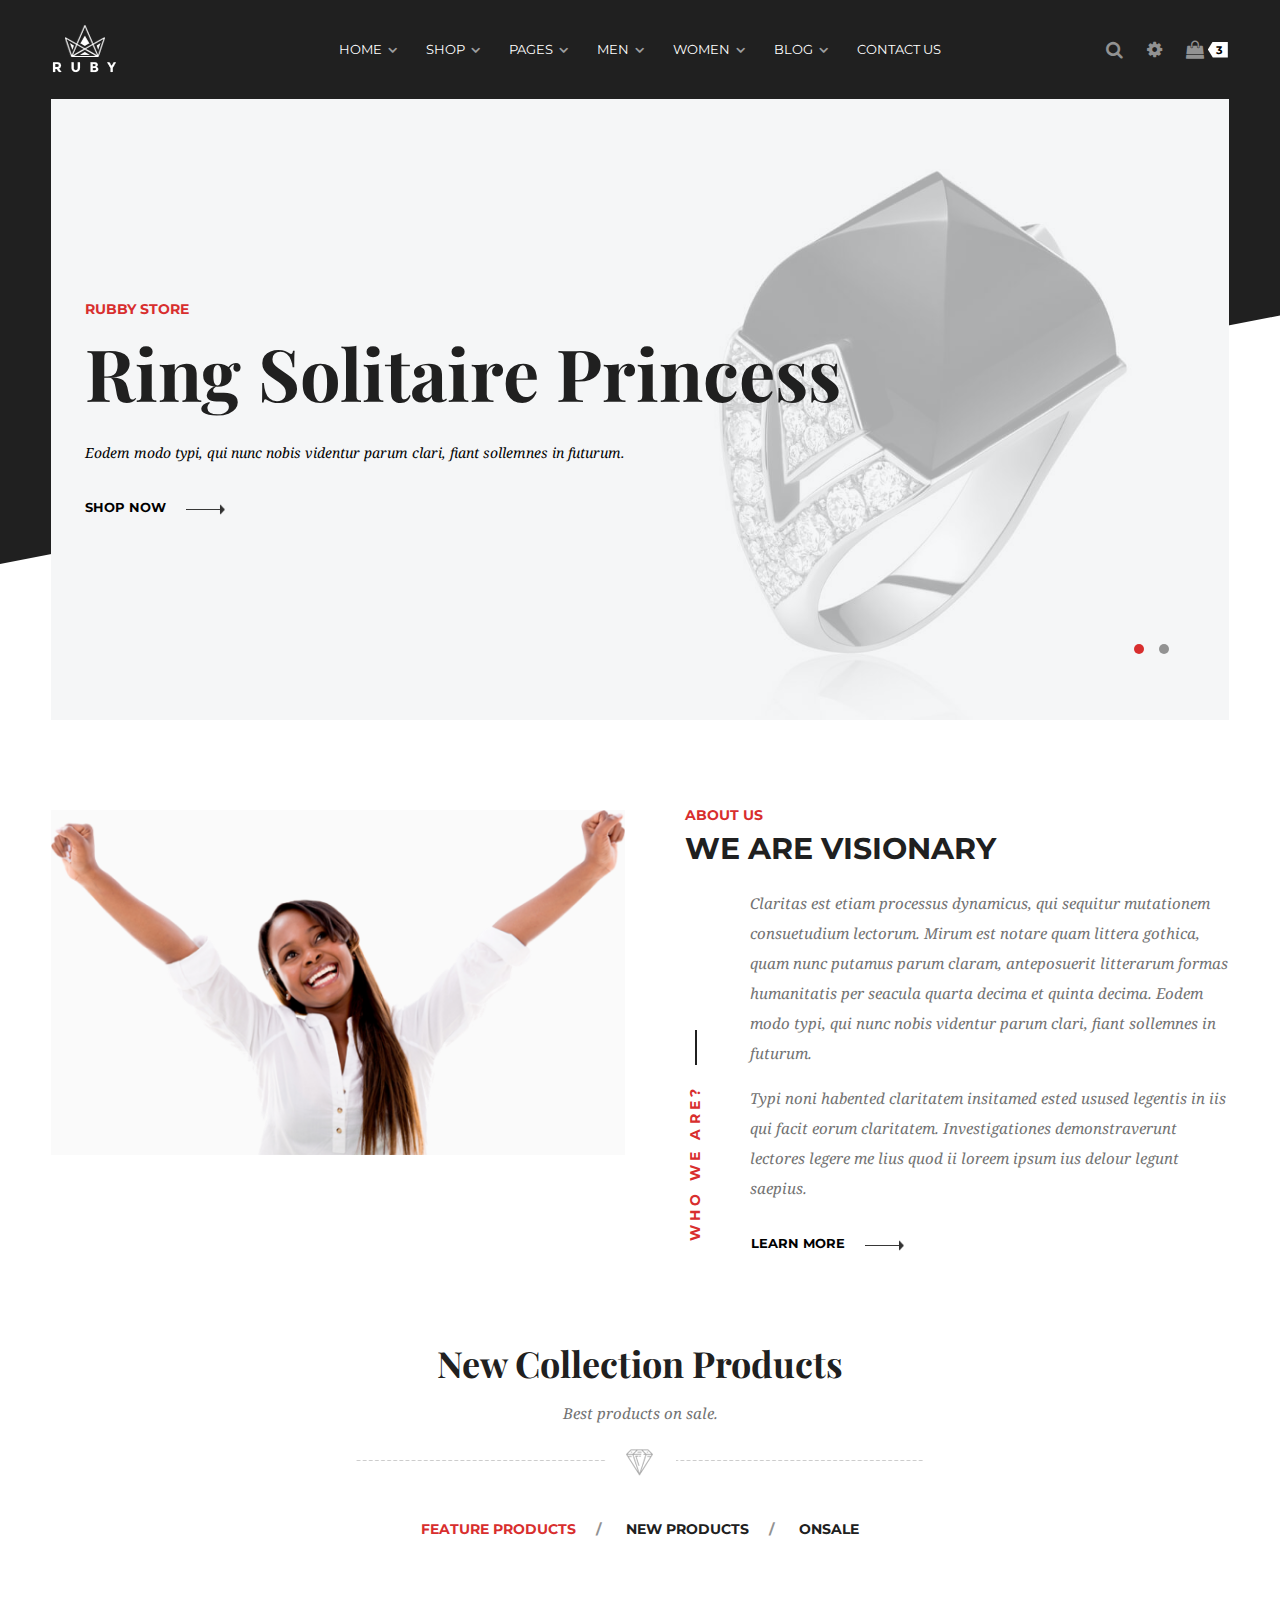
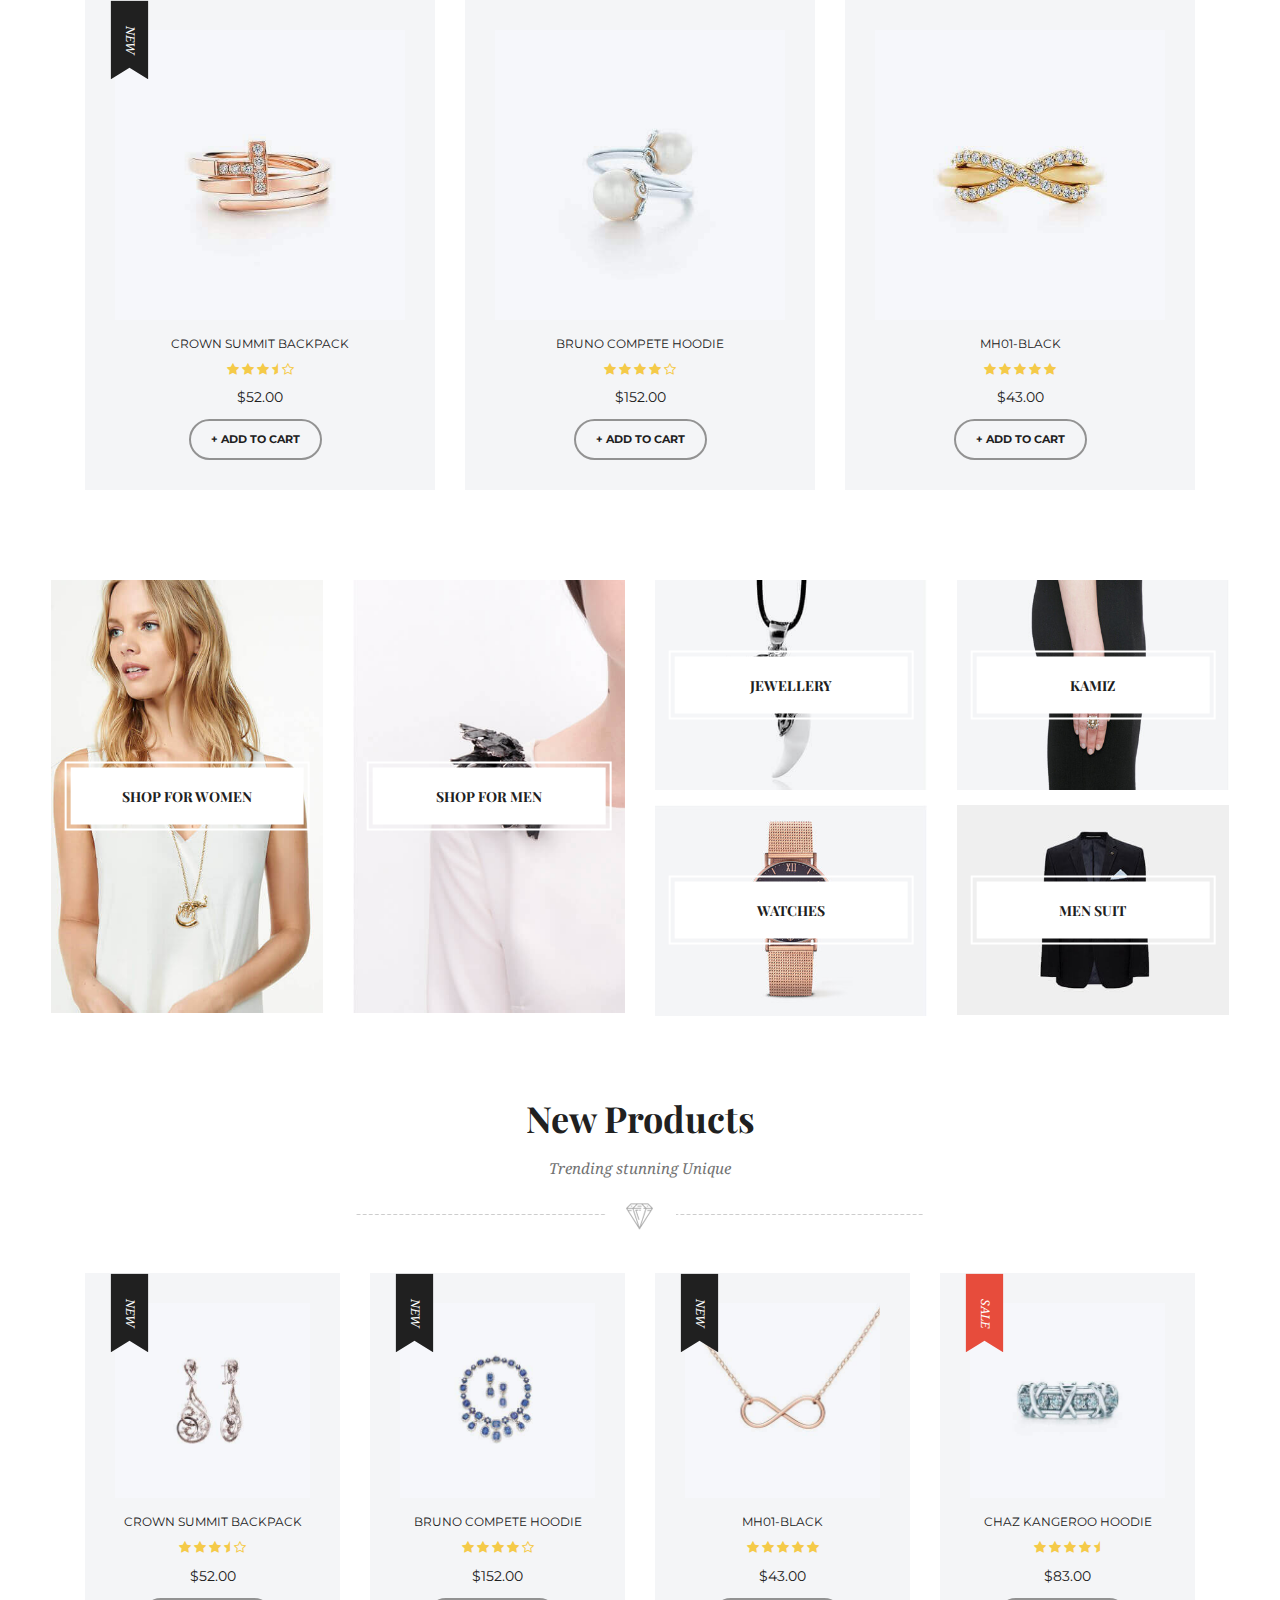
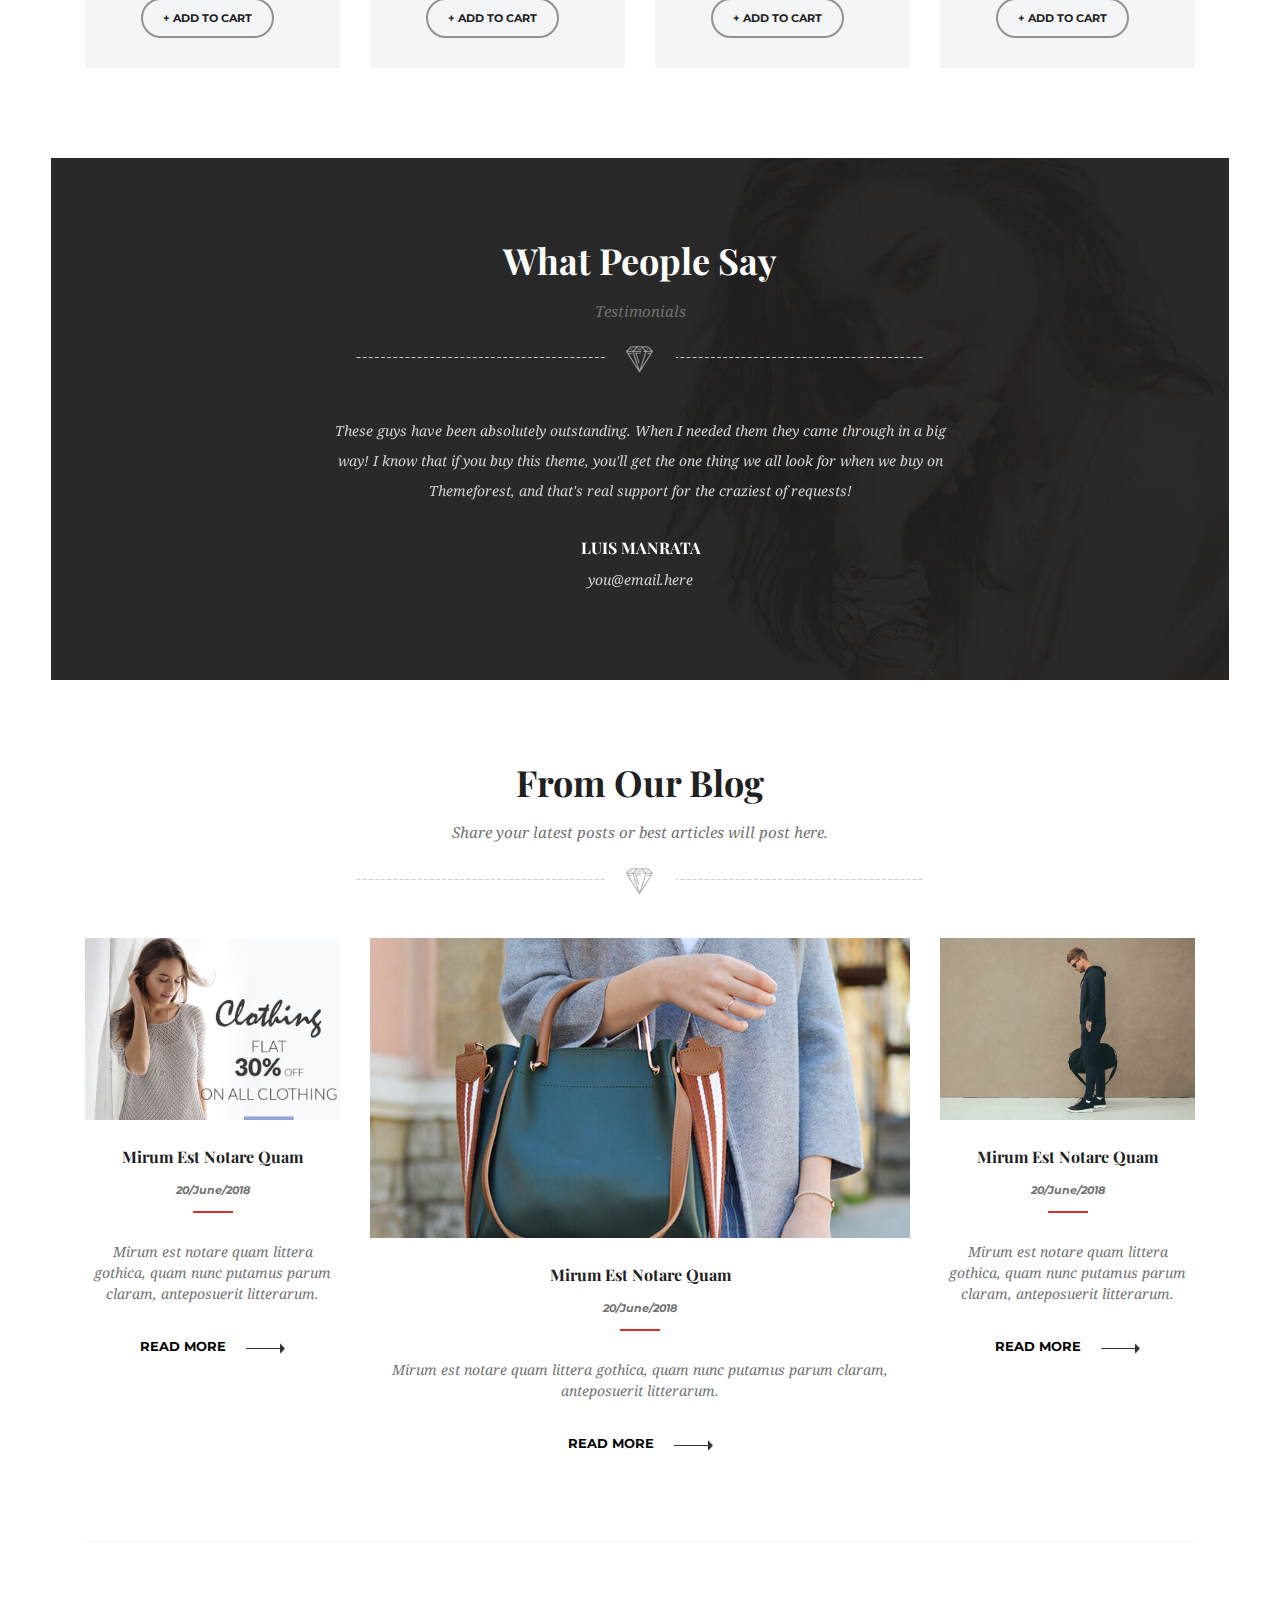
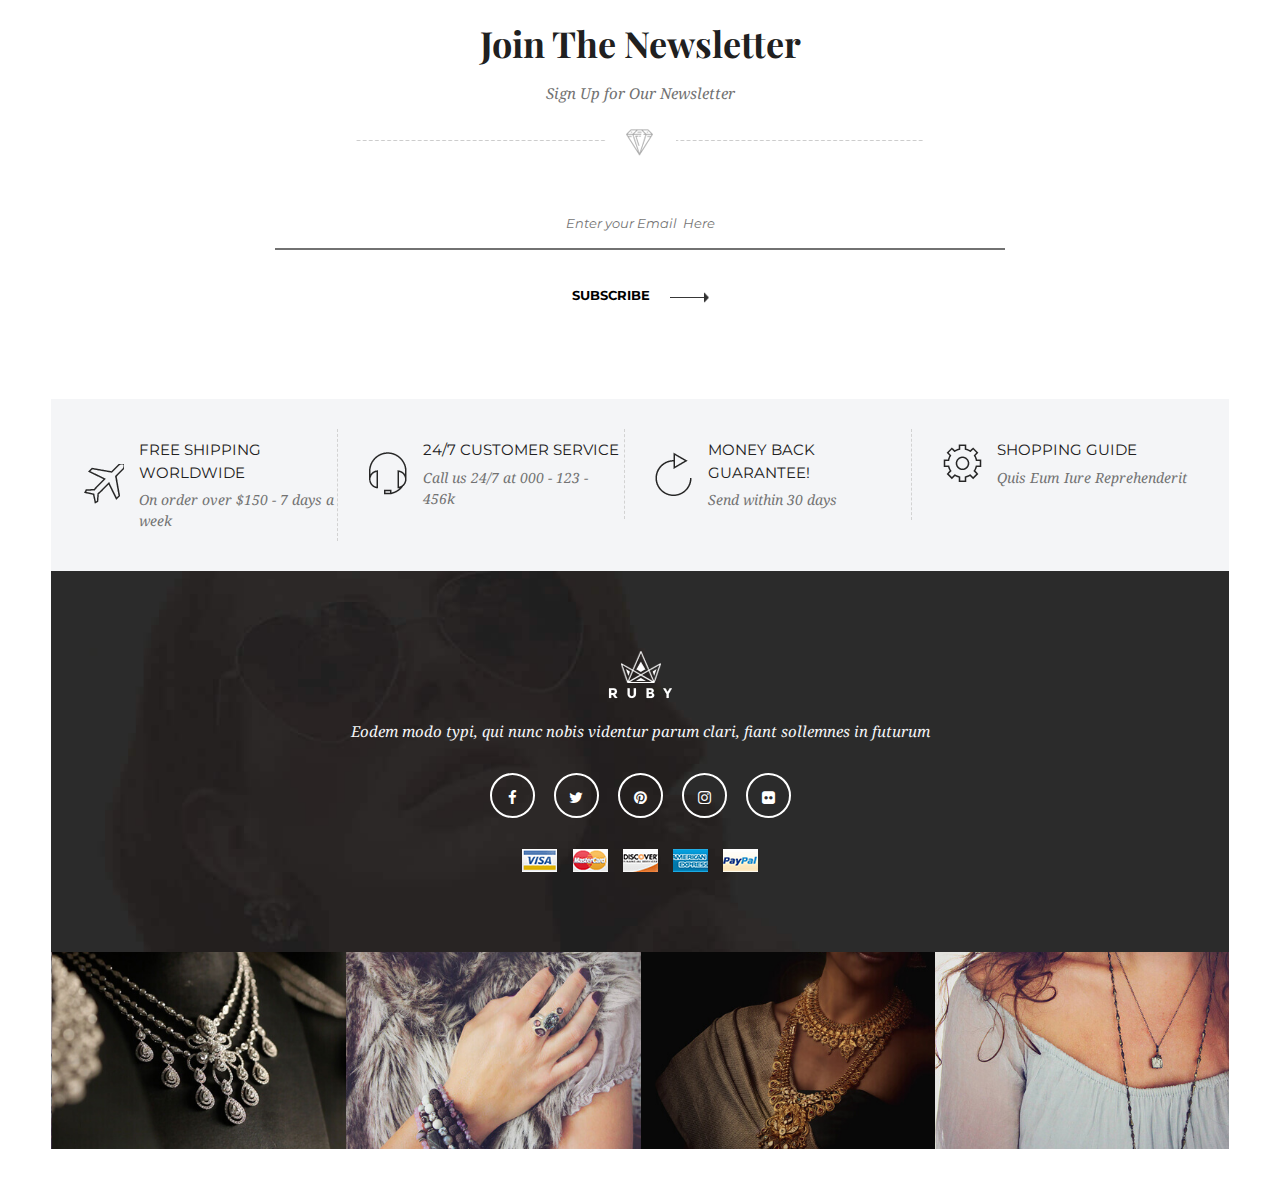
==== index.html @ 0595de68 "Fifth Commit" ====
<!DOCTYPE html>
<html class="no-js" lang="zxx">

<head>
    <meta charset="utf-8">
    <meta http-equiv="X-UA-Compatible" content="IE=edge">
    <meta name="viewport" content="width=device-width, initial-scale=1">
    <meta name="description" content="meta description">

    <title>DNX - Jewelry Store eCommerce</title>

    <!--=== Favicon ===-->
    <link rel="shortcut icon" href="assets/img/favicon.ico" type="image/x-icon"/>

    <!--== Google Fonts ==-->
    <link rel="stylesheet" type="text/css"
          href="https://fonts.googleapis.com/css?family=Droid+Serif:400,400i,700,700i"/>
    <link rel="stylesheet" type="text/css" href="https://fonts.googleapis.com/css?family=Montserrat:400,700"/>
    <link rel="stylesheet" type="text/css"
          href="https://fonts.googleapis.com/css?family=Playfair+Display:400,400i,700,700i"/>

    <!--=== Bootstrap CSS ===-->
    <link href="assets/css/vendor/bootstrap.min.css" rel="stylesheet">
    <!--=== Font-Awesome CSS ===-->
    <link href="assets/css/vendor/font-awesome.css" rel="stylesheet">
    <!--=== Plugins CSS ===-->
    <link href="assets/css/plugins.css" rel="stylesheet">
    <!--=== Main Style CSS ===-->
    <link href="assets/css/style.css" rel="stylesheet">

    <!-- Modernizer JS -->
    <script src="assets/js/vendor/modernizr-2.8.3.min.js"></script>


    <!--[if lt IE 9]>
    <script src="//oss.maxcdn.com/html5shiv/3.7.2/html5shiv.min.js"></script>
    <script src="//oss.maxcdn.com/respond/1.4.2/respond.min.js"></script>
    <![endif]-->
</head>
<body>

<!--== Header Area Start ==-->
<header id="header-area">
    <div class="ruby-container">
        <div class="row">
            <!-- Logo Area Start -->
            <div class="col-3 col-lg-1 col-xl-2 m-auto">
                <a href="index.html" class="logo-area">
                    <img src="assets/img/logo.png" alt="Logo" class="img-fluid"/>
                </a>
            </div>
            <!-- Logo Area End -->

            <!-- Navigation Area Start -->
            <div class="col-3 col-lg-9 col-xl-8 m-auto">
                <div class="main-menu-wrap">
                    <nav id="mainmenu">
                        <ul>
                            <li class="dropdown-show"><a href="index.html">Home</a>
                                <!-- <ul class="dropdown-nav sub-dropdown">
                                    <li><a href="index.html">Home Layout 1</a></li>
                                    <li><a href="index2.html">Home Layout 2</a></li>
                                    <li><a href="index3.html">Home Layout 3</a></li>
                                    <li><a href="index4.html">Home Layout 4</a></li>
                                    <li><a href="index5.html">Home Layout 5</a></li>
                                    <li><a href="index6.html">Home Layout 6</a></li>
                                </ul> -->
                            </li>
                            <li class="dropdown-show"><a href="">Shop</a>
                                <!-- <ul class="mega-menu-wrap dropdown-nav">
                                    <li class="mega-menu-item"><a href="shop.html" class="mega-item-title">Shop
                                        Layout</a>
                                        <ul>
                                            <li><a href="shop.html">Shop Left Sidebar</a></li>
                                            <li><a href="shop-right-sidebar.html">Shop Right Sidebar</a></li>
                                            <li><a href="shop-left-full-wide.html">Shop Left Full Wide</a></li>
                                            <li><a href="shop-right-full-wide.html">Shop Right Full Wide</a></li>
                                            <li><a href="shop-full-wide.html">Shop Without Sidebar</a></li>
                                        </ul>
                                    </li>

                                    <li class="mega-menu-item"><a href="single-product.html" class="mega-item-title">Single
                                        Products</a>
                                        <ul>
                                            <li><a href="single-product.html">Single Product</a></li>
                                            <li><a href="single-product-normal.html">Single Product Normal</a></li>
                                            <li><a href="single-product-group.html">Single Product Group</a></li>
                                            <li><a href="single-product-external.html">Single Product External</a></li>
                                        </ul>
                                    </li>
                                </ul> -->
                            </li>
                            <li class="dropdown-show"><a href="">Pages</a>
                                <!-- <ul class="dropdown-nav">
                                    <li><a href="cart.html">Shopping Cart</a></li>
                                    <li><a href="checkout.html">Checkout</a></li>
                                    <li><a href="compare.html">Compare</a></li>
                                    <li><a href="wishlist.html">Wishlist</a></li>
                                    <li><a href="login-register.html">Login & Register</a></li>
                                    <li><a href="my-account.html">My Account</a></li>
                                    <li><a href="404.html">404 Error</a></li>
                                </ul> -->
                            </li>
                            <li class="dropdown-show"><a href="">Men</a>
                                <!-- <ul class="mega-menu-wrap dropdown-nav">
                                    <li class="mega-menu-item"><a href="shop-left-full-wide.html"
                                                                  class="mega-item-title">Shirt</a>
                                        <ul>
                                            <li><a href="shop.html">Tops & Tees</a></li>
                                            <li><a href="shop.html">Polo Short Sleeve</a></li>
                                            <li><a href="shop.html">Graphic T-Shirts</a></li>
                                            <li><a href="shop.html">Jackets & Coats</a></li>
                                            <li><a href="shop.html">Fashion Jackets</a></li>
                                        </ul>
                                    </li>

                                    <li class="mega-menu-item"><a href="shop-left-full-wide.html"
                                                                  class="mega-item-title">Jeans</a>
                                        <ul>
                                            <li><a href="shop.html">Crochet</a></li>
                                            <li><a href="shop.html">Sleeveless</a></li>
                                            <li><a href="shop.html">Stripes</a></li>
                                            <li><a href="shop.html">Sweaters</a></li>
                                            <li><a href="shop.html">Hoodies</a></li>
                                        </ul>
                                    </li>

                                    <li class="mega-menu-item"><a href="shop-left-full-wide.html"
                                                                  class="mega-item-title">Shoes</a>
                                        <ul>
                                            <li><a href="shop.html">Tops & Tees</a></li>
                                            <li><a href="shop.html">Polo Short Sleeve</a></li>
                                            <li><a href="shop.html">Graphic T-Shirts</a></li>
                                            <li><a href="shop.html">Jackets & Coats</a></li>
                                            <li><a href="shop.html">Fashion Jackets</a></li>
                                        </ul>
                                    </li>

                                    <li class="mega-menu-item"><a href="shop-left-full-wide.html"
                                                                  class="mega-item-title">Watches</a>
                                        <ul>
                                            <li><a href="shop.html">Crochet</a></li>
                                            <li><a href="shop.html">Sleeveless</a></li>
                                            <li><a href="shop.html">Stripes</a></li>
                                            <li><a href="shop.html">Sweaters</a></li>
                                            <li><a href="shop.html">Hoodies</a></li>
                                        </ul>
                                    </li>
                                </ul> -->
                            </li>
                            <!-- <li class="dropdown-show"><a href="shop-left-full-wide.html">Women</a> -->
                            <li class="dropdown-show"><a href="">Women</a>
                                <!-- <ul class="mega-menu-wrap dropdown-nav">
                                    <li class="mega-menu-item"><a href="shop-left-full-wide.html"
                                                                  class="mega-item-title">Kamiz</a>
                                        <ul>
                                            <li><a href="shop.html">Tops & Tees</a></li>
                                            <li><a href="shop.html">Polo Short Sleeve</a></li>
                                            <li><a href="shop.html">Graphic T-Shirts</a></li>
                                            <li><a href="shop.html">Jackets & Coats</a></li>
                                            <li><a href="shop.html">Fashion Jackets</a></li>
                                        </ul>
                                    </li>

                                    <li class="mega-menu-item"><a href="shop-left-full-wide.html"
                                                                  class="mega-item-title">Life Style</a>
                                        <ul>
                                            <li><a href="shop.html">Crochet</a></li>
                                            <li><a href="shop.html">Sleeveless</a></li>
                                            <li><a href="shop.html">Stripes</a></li>
                                            <li><a href="shop.html">Sweaters</a></li>
                                            <li><a href="shop.html">Hoodies</a></li>
                                        </ul>
                                    </li>

                                    <li class="mega-menu-item"><a href="shop-left-full-wide.html"
                                                                  class="mega-item-title">Shoes</a>
                                        <ul>
                                            <li><a href="shop.html">Tops & Tees</a></li>
                                            <li><a href="shop.html">Polo Short Sleeve</a></li>
                                            <li><a href="shop.html">Graphic T-Shirts</a></li>
                                            <li><a href="shop.html">Jackets & Coats</a></li>
                                            <li><a href="shop.html">Fashion Jackets</a></li>
                                        </ul>
                                    </li>
                                </ul> -->
                            </li>
                            <li class="dropdown-show"><a href="">Blog</a>
                                <!-- <ul class="dropdown-nav">
                                    <li><a href="blog.html">Blog Right Sidebar</a></li>
                                    <li><a href="blog-left-sidebar.html">Blog Left Sidebar</a></li>
                                    <li><a href="blog-grid.html">Blog Grid Layout</a></li>
                                    <li><a href="single-blog.html">Blog Details</a></li>
                                </ul> -->
                            </li>
                            <li><a href="contact.html">Contact Us</a></li>
                        </ul>
                    </nav>
                </div>
            </div>
            <!-- Navigation Area End -->

            <!-- Header Right Meta Start -->
            <div class="col-6 col-lg-2 m-auto">
                <div class="header-right-meta text-right">
                    <ul>
                        <li><a href="#" class="modal-active"><i class="fa fa-search"></i></a></li>
                        <li class="settings"><a href="#"><i class="fa fa-cog"></i></a>
                            <div class="site-settings d-block d-sm-flex">
                                <dl class="currency">
                                    <dt>Currency</dt>
                                    <dd class="current"><a href="#">USD</a></dd>
                                    <!-- <dd><a href="#">AUD</a></dd>
                                    <dd><a href="#">CAD</a></dd>
                                    <dd><a href="#">BDT</a></dd> -->
                                </dl>

                                <dl class="my-account">
                                    <dt>My Account</dt>
                                    <dd><a href="#">Dashboard</a></dd>
                                    <dd><a href="#">Profile</a></dd>
                                    <dd><a href="#">Sign</a></dd>
                                </dl>

                                <dl class="language">
                                    <dt>Language</dt>
                                    <dd class="current"><a href="#">English (US)</a></dd>
                                    <dd><a href="#">English (UK)</a></dd>
                                    <dd><a href="#">Chinees</a></dd>
                                    <dd><a href="#">Bengali</a></dd>
                                    <dd><a href="#">Hindi</a></dd>
                                    <dd><a href="#">Japanees</a></dd>
                                </dl>
                            </div>
                        </li>
                        <li class="shop-cart"><a href="#"><i class="fa fa-shopping-bag"></i> <span
                                class="count">3</span></a>
                            <div class="mini-cart">
                                <div class="mini-cart-body">
                                    <div class="single-cart-item d-flex">
                                        <figure class="product-thumb">
                                            <a href="#"><img class="img-fluid" src="assets/img/product-1.jpg"
                                                             alt="Products"/></a>
                                        </figure>

                                        <div class="product-details">
                                            <h2><a href="#">Sprite Yoga Companion</a></h2>
                                            <div class="cal d-flex align-items-center">
                                                <span class="quantity">3</span>
                                                <span class="multiplication">X</span>
                                                <span class="price">$77.00</span>
                                            </div>
                                        </div>
                                        <a href="#" class="remove-icon"><i class="fa fa-trash-o"></i></a>
                                    </div>
                                    <div class="single-cart-item d-flex">
                                        <figure class="product-thumb">
                                            <a href="#"><img class="img-fluid" src="assets/img/product-2.jpg"
                                                             alt="Products"/></a>
                                        </figure>
                                        <div class="product-details">
                                            <h2><a href="#">Yoga Companion Kit</a></h2>
                                            <div class="cal d-flex align-items-center">
                                                <span class="quantity">2</span>
                                                <span class="multiplication">X</span>
                                                <span class="price">$6.00</span>
                                            </div>
                                        </div>
                                        <a href="#" class="remove-icon"><i class="fa fa-trash-o"></i></a>
                                    </div>
                                    <div class="single-cart-item d-flex">
                                        <figure class="product-thumb">
                                            <a href="#"><img class="img-fluid" src="assets/img/product-3.jpg"
                                                             alt="Products"/></a>
                                        </figure>
                                        <div class="product-details">
                                            <h2><a href="#">Sprite Yoga Companion Kit</a></h2>
                                            <div class="cal d-flex align-items-center">
                                                <span class="quantity">1</span>
                                                <span class="multiplication">X</span>
                                                <span class="price">$116.00</span>
                                            </div>
                                        </div>
                                        <a href="#" class="remove-icon"><i class="fa fa-trash-o"></i></a>
                                    </div>
                                </div>
                                <div class="mini-cart-footer">
                                    <a href="checkout.html" class="btn-add-to-cart">Checkout</a>
                                </div>
                            </div>
                        </li>
                    </ul>
                </div>
            </div>
            <!-- Header Right Meta End -->
        </div>
    </div>
</header>
<!--== Header Area End ==-->

<!--== Search Box Area Start ==-->
<div class="body-popup-modal-area">
    <span class="modal-close"><img src="assets/img/cancel.png" alt="Close" class="img-fluid"/></span>
    <div class="modal-container d-flex">
        <div class="search-box-area">
            <div class="search-box-form">
                <form action="#" method="post">
                    <input type="search" placeholder="type keyword and hit enter"/>
                    <button class="btn" type="button"><i class="fa fa-search"></i></button>
                </form>
            </div>
        </div>
    </div>
</div>
<!--== Search Box Area End ==-->

<!--== Banner // Slider Area Start ==-->
<section id="banner-area">
    <div class="ruby-container">
        <div class="row">
            <div class="col-lg-12">
                <div id="banner-carousel" class="owl-carousel">
                    <!-- Banner Single Carousel Start -->
                    <div class="single-carousel-wrap slide-item-1">
                        <div class="banner-caption text-center text-lg-left">
                            <h4>Rubby Store</h4>
                            <h2>Ring Solitaire Princess</h2>
                            <p>Eodem modo typi, qui nunc nobis videntur parum clari, fiant sollemnes in futurum.</p>
                            <a href="#" class="btn-long-arrow">Shop Now</a>
                        </div>
                    </div>
                    <!-- Banner Single Carousel End -->

                    <!-- Banner Single Carousel Start -->
                    <div class="single-carousel-wrap slide-item-2">
                        <div class="banner-caption text-center text-lg-left">
                            <h4>New Collection 2017</h4>
                            <h2>Beautiful Earrings</h2>
                            <p>Eodem modo typi, qui nunc nobis videntur parum clari, fiant sollemnes in futurum.</p>
                            <a href="#" class="btn-long-arrow">Shop Now</a>
                        </div>
                    </div>
                    <!-- Banner Single Carousel End -->
                </div>
            </div>
        </div>
    </div>
</section>
<!--== Banner Slider End ==-->

<!--== About Us Area Start ==-->
<section id="aboutUs-area" class="pt-9">
    <div class="ruby-container">
        <div class="row">
            <div class="col-lg-6">
                <!-- About Image Area Start -->
                <div class="about-image-wrap">
                    <a href="about.html"><img src="assets/img/about-img.png" alt="About Us" class="img-fluid"/></a>
                </div>
                <!-- About Image Area End -->
            </div>

            <div class="col-lg-6 m-auto">
                <!-- About Text Area Start -->
                <div class="about-content-wrap ml-0 ml-lg-5 mt-5 mt-lg-0">
                    <h2>About Us</h2>
                    <h3>WE ARE VISIONARY</h3>
                    <div class="about-text">
                        <p>Claritas est etiam processus dynamicus, qui sequitur mutationem consuetudium lectorum. Mirum
                            est notare quam littera gothica, quam nunc putamus parum claram, anteposuerit litterarum
                            formas humanitatis per seacula quarta decima et quinta decima. Eodem modo typi, qui nunc
                            nobis videntur parum clari, fiant sollemnes in futurum.</p>

                        <p>Typi noni habented claritatem insitamed ested usused legentis in iis qui facit eorum
                            claritatem. Investigationes demonstraverunt lectores legere me lius quod ii loreem ipsum ius
                            delour legunt saepius.</p>

                        <a href="about.html" class="btn btn-long-arrow">Learn More</a>


                        <h4 class="vertical-text">WHO WE ARE?</h4>
                    </div>
                </div>
                <!-- About Text Area End -->
            </div>
        </div>
    </div>
</section>
<!--== About Us Area End ==-->

<!--== New Collection Area Start ==-->
<section id="new-collection-area" class="p-9">
    <div class="container">
        <div class="row">
            <div class="col-lg-12 text-center">
                <!-- Section Title Start -->
                <div class="section-title">
                    <h2>New Collection Products</h2>
                    <p>Best products on sale.</p>
                </div>
                <!-- Section Title End -->
            </div>
        </div>

        <div class="row">
            <div class="col-lg-12">
                <div class="new-collection-tabs">

                    <!-- Tab Menu Area Start -->
                    <ul class="nav tab-menu-wrap" id="myTab" role="tablist">
                        <li class="nav-item">
                            <a class="active" id="feature-products-tab" data-toggle="tab" href="#feature-products"
                               role="tab" aria-controls="feature-products-tab" aria-selected="true">Feature Products</a>
                        </li>
                        <li class="nav-item">
                            <a id="new-products-tab" data-toggle="tab" href="#new-products" role="tab"
                               aria-controls="new-products" aria-selected="false">New Products</a>
                        </li>
                        <li class="nav-item">
                            <a id="onsale-tab" data-toggle="tab" href="#onsale" role="tab" aria-controls="onsale"
                               aria-selected="false">Onsale</a>
                        </li>
                    </ul>
                    <!-- Tab Menu Area End -->

                    <!-- Tab Content Area Start -->
                    <div class="tab-content" id="myTabContent">
                        <div class="tab-pane fade show active" id="feature-products" role="tabpanel"
                             aria-labelledby="feature-products-tab">
                            <div class="products-wrapper">
                                <div class="products-carousel owl-carousel">
                                    <!-- Single Product Item -->
                                    <div class="single-product-item text-center">
                                        <figure class="product-thumb">
                                            <a href="single-product.html"><img src="assets/img/product-1.jpg"
                                                                               alt="Products" class="img-fluid"></a>
                                        </figure>

                                        <div class="product-details">
                                            <h2><a href="single-product.html">Crown Summit Backpack</a></h2>
                                            <div class="rating">
                                                <i class="fa fa-star"></i>
                                                <i class="fa fa-star"></i>
                                                <i class="fa fa-star"></i>
                                                <i class="fa fa-star-half"></i>
                                                <i class="fa fa-star-o"></i>
                                            </div>
                                            <span class="price">$52.00</span>
                                            <a href="single-product.html" class="btn btn-add-to-cart">+ Add to Cart</a>
                                            <span class="product-bedge">New</span>
                                        </div>

                                        <div class="product-meta">
                                            <button type="button" data-toggle="modal" data-target="#quickView">
                                                <span data-toggle="tooltip" data-placement="left" title="Quick View"><i
                                                        class="fa fa-compress"></i></span>
                                            </button>
                                            <a href="wishlist.html" data-toggle="tooltip" data-placement="left"
                                               title="Add to Wishlist"><i class="fa fa-heart-o"></i></a>
                                            <a href="compare.html" data-toggle="tooltip" data-placement="left"
                                               title="Compare"><i class="fa fa-tags"></i></a>
                                        </div>
                                    </div>
                                    <!-- Single Product Item -->

                                    <!-- Single Product Item -->
                                    <div class="single-product-item text-center">
                                        <figure class="product-thumb">
                                            <a href="single-product.html"><img src="assets/img/product-2.jpg"
                                                                               alt="Products" class="img-fluid"></a>
                                        </figure>

                                        <div class="product-details">
                                            <h2><a href="single-product.html">Bruno Compete Hoodie</a></h2>
                                            <div class="rating">
                                                <i class="fa fa-star"></i>
                                                <i class="fa fa-star"></i>
                                                <i class="fa fa-star"></i>
                                                <i class="fa fa-star"></i>
                                                <i class="fa fa-star-o"></i>
                                            </div>
                                            <span class="price">$152.00</span>
                                            <a href="single-product.html" class="btn btn-add-to-cart">+ Add to Cart</a>
                                        </div>

                                        <div class="product-meta">
                                            <button type="button" data-toggle="modal" data-target="#quickView">
                                                <span data-toggle="tooltip" data-placement="left" title="Quick View"><i
                                                        class="fa fa-compress"></i></span>
                                            </button>
                                            <a href="wishlist.html" data-toggle="tooltip" data-placement="left"
                                               title="Add to Wishlist"><i class="fa fa-heart-o"></i></a>
                                            <a href="compare.html" data-toggle="tooltip" data-placement="left"
                                               title="Compare"><i class="fa fa-tags"></i></a>
                                        </div>
                                    </div>
                                    <!-- Single Product Item -->

                                    <!-- Single Product Item -->
                                    <div class="single-product-item text-center">
                                        <figure class="product-thumb">
                                            <a href="single-product.html"><img src="assets/img/product-3.jpg"
                                                                               alt="Products" class="img-fluid"></a>
                                        </figure>

                                        <div class="product-details">
                                            <h2><a href="single-product.html">MH01-Black</a></h2>
                                            <div class="rating">
                                                <i class="fa fa-star"></i>
                                                <i class="fa fa-star"></i>
                                                <i class="fa fa-star"></i>
                                                <i class="fa fa-star"></i>
                                                <i class="fa fa-star"></i>
                                            </div>
                                            <span class="price">$43.00</span>
                                            <a href="single-product.html" class="btn btn-add-to-cart">+ Add to Cart</a>
                                        </div>

                                        <div class="product-meta">
                                            <button type="button" data-toggle="modal" data-target="#quickView">
                                                <span data-toggle="tooltip" data-placement="left" title="Quick View"><i
                                                        class="fa fa-compress"></i></span>
                                            </button>
                                            <a href="wishlist.html" data-toggle="tooltip" data-placement="left"
                                               title="Add to Wishlist"><i class="fa fa-heart-o"></i></a>
                                            <a href="compare.html" data-toggle="tooltip" data-placement="left"
                                               title="Compare"><i class="fa fa-tags"></i></a>
                                        </div>
                                    </div>
                                    <!-- Single Product Item -->

                                    <!-- Single Product Item -->
                                    <div class="single-product-item text-center">
                                        <figure class="product-thumb">
                                            <a href="single-product.html"><img src="assets/img/product-4.jpg"
                                                                               alt="Products" class="img-fluid"></a>
                                        </figure>

                                        <div class="product-details">
                                            <h2><a href="single-product.html">Chaz Kangeroo Hoodie</a></h2>
                                            <div class="rating">
                                                <i class="fa fa-star"></i>
                                                <i class="fa fa-star"></i>
                                                <i class="fa fa-star"></i>
                                                <i class="fa fa-star"></i>
                                                <i class="fa fa-star-half"></i>
                                            </div>
                                            <span class="price">$83.00</span>
                                            <a href="single-product.html" class="btn btn-add-to-cart">+ Add to Cart</a>
                                            <span class="product-bedge sale">Sale</span>
                                        </div>

                                        <div class="product-meta">
                                            <button type="button" data-toggle="modal" data-target="#quickView">
                                                <span data-toggle="tooltip" data-placement="left" title="Quick View"><i
                                                        class="fa fa-compress"></i></span>
                                            </button>
                                            <a href="wishlist.html" data-toggle="tooltip" data-placement="left"
                                               title="Add to Wishlist"><i class="fa fa-heart-o"></i></a>
                                            <a href="compare.html" data-toggle="tooltip" data-placement="left"
                                               title="Compare"><i class="fa fa-tags"></i></a>
                                        </div>
                                    </div>
                                    <!-- Single Product Item -->
                                </div>
                            </div>
                        </div>

                        <div class="tab-pane fade" id="new-products" role="tabpanel" aria-labelledby="new-products-tab">
                            <div class="products-wrapper">
                                <div class="products-carousel owl-carousel">
                                    <!-- Single Product Item -->
                                    <div class="single-product-item text-center">
                                        <figure class="product-thumb">
                                            <a href="single-product.html"><img src="assets/img/new-product-1.jpg"
                                                                               alt="Products" class="img-fluid"></a>
                                        </figure>

                                        <div class="product-details">
                                            <h2><a href="single-product.html">Crown Summit Backpack</a></h2>
                                            <div class="rating">
                                                <i class="fa fa-star"></i>
                                                <i class="fa fa-star"></i>
                                                <i class="fa fa-star"></i>
                                                <i class="fa fa-star-half"></i>
                                                <i class="fa fa-star-o"></i>
                                            </div>
                                            <span class="price">$52.00</span>
                                            <a href="single-product.html" class="btn btn-add-to-cart">+ Add to Cart</a>
                                            <span class="product-bedge">New</span>
                                        </div>

                                        <div class="product-meta">
                                            <button type="button" data-toggle="modal" data-target="#quickView">
                                                <span data-toggle="tooltip" data-placement="left" title="Quick View"><i
                                                        class="fa fa-compress"></i></span>
                                            </button>
                                            <a href="wishlist.html" data-toggle="tooltip" data-placement="left"
                                               title="Add to Wishlist"><i class="fa fa-heart-o"></i></a>
                                            <a href="compare.html" data-toggle="tooltip" data-placement="left"
                                               title="Compare"><i class="fa fa-tags"></i></a>
                                        </div>
                                    </div>
                                    <!-- Single Product Item -->

                                    <!-- Single Product Item -->
                                    <div class="single-product-item text-center">
                                        <figure class="product-thumb">
                                            <a href="single-product.html"><img src="assets/img/new-product-2.jpg"
                                                                               alt="Products" class="img-fluid"></a>
                                        </figure>

                                        <div class="product-details">
                                            <h2><a href="single-product.html">Bruno Compete Hoodie</a></h2>
                                            <div class="rating">
                                                <i class="fa fa-star"></i>
                                                <i class="fa fa-star"></i>
                                                <i class="fa fa-star"></i>
                                                <i class="fa fa-star"></i>
                                                <i class="fa fa-star-o"></i>
                                            </div>
                                            <span class="price">$152.00</span>
                                            <a href="single-product.html" class="btn btn-add-to-cart">+ Add to Cart</a>
                                            <span class="product-bedge">New</span>
                                        </div>

                                        <div class="product-meta">
                                            <button type="button" data-toggle="modal" data-target="#quickView">
                                                <span data-toggle="tooltip" data-placement="left" title="Quick View"><i
                                                        class="fa fa-compress"></i></span>
                                            </button>
                                            <a href="wishlist.html" data-toggle="tooltip" data-placement="left"
                                               title="Add to Wishlist"><i class="fa fa-heart-o"></i></a>
                                            <a href="compare.html" data-toggle="tooltip" data-placement="left"
                                               title="Compare"><i class="fa fa-tags"></i></a>
                                        </div>
                                    </div>
                                    <!-- Single Product Item -->

                                    <!-- Single Product Item -->
                                    <div class="single-product-item text-center">
                                        <figure class="product-thumb">
                                            <a href="single-product.html"><img src="assets/img/new-product-3.jpg"
                                                                               alt="Products" class="img-fluid"></a>
                                        </figure>

                                        <div class="product-details">
                                            <h2><a href="single-product.html">MH01-Black</a></h2>
                                            <div class="rating">
                                                <i class="fa fa-star"></i>
                                                <i class="fa fa-star"></i>
                                                <i class="fa fa-star"></i>
                                                <i class="fa fa-star"></i>
                                                <i class="fa fa-star"></i>
                                            </div>
                                            <span class="price">$43.00</span>
                                            <a href="single-product.html" class="btn btn-add-to-cart">+ Add to Cart</a>
                                            <span class="product-bedge">New</span>
                                        </div>

                                        <div class="product-meta">
                                            <button type="button" data-toggle="modal" data-target="#quickView">
                                                <span data-toggle="tooltip" data-placement="left" title="Quick View"><i
                                                        class="fa fa-compress"></i></span>
                                            </button>
                                            <a href="wishlist.html" data-toggle="tooltip" data-placement="left"
                                               title="Add to Wishlist"><i class="fa fa-heart-o"></i></a>
                                            <a href="compare.html" data-toggle="tooltip" data-placement="left"
                                               title="Compare"><i class="fa fa-tags"></i></a>
                                        </div>
                                    </div>
                                    <!-- Single Product Item -->

                                    <!-- Single Product Item -->
                                    <div class="single-product-item text-center">
                                        <figure class="product-thumb">
                                            <a href="single-product.html"><img src="assets/img/new-product-4.jpg"
                                                                               alt="Products" class="img-fluid"></a>
                                        </figure>

                                        <div class="product-details">
                                            <h2><a href="single-product.html">Chaz Kangeroo Hoodie</a></h2>
                                            <div class="rating">
                                                <i class="fa fa-star"></i>
                                                <i class="fa fa-star"></i>
                                                <i class="fa fa-star"></i>
                                                <i class="fa fa-star"></i>
                                                <i class="fa fa-star-half"></i>
                                            </div>
                                            <span class="price">$83.00</span>
                                            <a href="single-product.html" class="btn btn-add-to-cart">+ Add to Cart</a>
                                            <span class="product-bedge sale">Sale</span>
                                        </div>

                                        <div class="product-meta">
                                            <button type="button" data-toggle="modal" data-target="#quickView">
                                                <span data-toggle="tooltip" data-placement="left" title="Quick View"><i
                                                        class="fa fa-compress"></i></span>
                                            </button>
                                            <a href="wishlist.html" data-toggle="tooltip" data-placement="left"
                                               title="Add to Wishlist"><i class="fa fa-heart-o"></i></a>
                                            <a href="compare.html" data-toggle="tooltip" data-placement="left"
                                               title="Compare"><i class="fa fa-tags"></i></a>
                                        </div>
                                    </div>
                                    <!-- Single Product Item -->
                                </div>
                            </div>
                        </div>

                        <div class="tab-pane fade" id="onsale" role="tabpanel" aria-labelledby="onsale-tab">
                            <div class="products-wrapper">
                                <div class="products-carousel owl-carousel">
                                    <!-- Single Product Item -->
                                    <div class="single-product-item text-center">
                                        <figure class="product-thumb">
                                            <a href="single-product.html"><img src="assets/img/sale-product-1.jpg"
                                                                               alt="Products" class="img-fluid"></a>
                                        </figure>

                                        <div class="product-details">
                                            <h2><a href="single-product.html">Crown Summit Backpack</a></h2>
                                            <div class="rating">
                                                <i class="fa fa-star"></i>
                                                <i class="fa fa-star"></i>
                                                <i class="fa fa-star"></i>
                                                <i class="fa fa-star-half"></i>
                                                <i class="fa fa-star-o"></i>
                                            </div>
                                            <span class="price">$52.00</span>
                                            <a href="single-product.html" class="btn btn-add-to-cart">+ Add to Cart</a>
                                            <span class="product-bedge sale">Sale</span>
                                        </div>

                                        <div class="product-meta">
                                            <button type="button" data-toggle="modal" data-target="#quickView">
                                                <span data-toggle="tooltip" data-placement="left" title="Quick View"><i
                                                        class="fa fa-compress"></i></span>
                                            </button>
                                            <a href="wishlist.html" data-toggle="tooltip" data-placement="left"
                                               title="Add to Wishlist"><i class="fa fa-heart-o"></i></a>
                                            <a href="compare.html" data-toggle="tooltip" data-placement="left"
                                               title="Compare"><i class="fa fa-tags"></i></a>
                                        </div>
                                    </div>
                                    <!-- Single Product Item -->

                                    <!-- Single Product Item -->
                                    <div class="single-product-item text-center">
                                        <figure class="product-thumb">
                                            <a href="single-product.html"><img src="assets/img/sale-product-2.jpg"
                                                                               alt="Products" class="img-fluid"></a>
                                        </figure>

                                        <div class="product-details">
                                            <h2><a href="single-product.html">Bruno Compete Hoodie</a></h2>
                                            <div class="rating">
                                                <i class="fa fa-star"></i>
                                                <i class="fa fa-star"></i>
                                                <i class="fa fa-star"></i>
                                                <i class="fa fa-star"></i>
                                                <i class="fa fa-star-o"></i>
                                            </div>
                                            <span class="price">$152.00</span>
                                            <a href="single-product.html" class="btn btn-add-to-cart">+ Add to Cart</a>
                                            <span class="product-bedge sale">Sale</span>
                                        </div>

                                        <div class="product-meta">
                                            <button type="button" data-toggle="modal" data-target="#quickView">
                                                <span data-toggle="tooltip" data-placement="left" title="Quick View"><i
                                                        class="fa fa-compress"></i></span>
                                            </button>
                                            <a href="wishlist.html" data-toggle="tooltip" data-placement="left"
                                               title="Add to Wishlist"><i class="fa fa-heart-o"></i></a>
                                            <a href="compare.html" data-toggle="tooltip" data-placement="left"
                                               title="Compare"><i class="fa fa-tags"></i></a>
                                        </div>
                                    </div>
                                    <!-- Single Product Item -->

                                    <!-- Single Product Item -->
                                    <div class="single-product-item text-center">
                                        <figure class="product-thumb">
                                            <a href="single-product.html"><img src="assets/img/product-3.jpg"
                                                                               alt="Products" class="img-fluid"></a>
                                        </figure>

                                        <div class="product-details">
                                            <h2><a href="single-product.html">MH01-Black</a></h2>
                                            <div class="rating">
                                                <i class="fa fa-star"></i>
                                                <i class="fa fa-star"></i>
                                                <i class="fa fa-star"></i>
                                                <i class="fa fa-star"></i>
                                                <i class="fa fa-star"></i>
                                            </div>
                                            <span class="price">$43.00</span>
                                            <a href="single-product.html" class="btn btn-add-to-cart">+ Add to Cart</a>
                                            <span class="product-bedge sale">Sale</span>
                                        </div>

                                        <div class="product-meta">
                                            <button type="button" data-toggle="modal" data-target="#quickView">
                                                <span data-toggle="tooltip" data-placement="left" title="Quick View"><i
                                                        class="fa fa-compress"></i></span>
                                            </button>
                                            <a href="wishlist.html" data-toggle="tooltip" data-placement="left"
                                               title="Add to Wishlist"><i class="fa fa-heart-o"></i></a>
                                            <a href="compare.html" data-toggle="tooltip" data-placement="left"
                                               title="Compare"><i class="fa fa-tags"></i></a>
                                        </div>
                                    </div>
                                    <!-- Single Product Item -->

                                    <!-- Single Product Item -->
                                    <div class="single-product-item text-center">
                                        <figure class="product-thumb">
                                            <a href="single-product.html"><img src="assets/img/new-product-4.jpg"
                                                                               alt="Products" class="img-fluid"></a>
                                        </figure>

                                        <div class="product-details">
                                            <h2><a href="single-product.html">Chaz Kangeroo Hoodie</a></h2>
                                            <div class="rating">
                                                <i class="fa fa-star"></i>
                                                <i class="fa fa-star"></i>
                                                <i class="fa fa-star"></i>
                                                <i class="fa fa-star"></i>
                                                <i class="fa fa-star-half"></i>
                                            </div>
                                            <span class="price">$83.00</span>
                                            <a href="single-product.html" class="btn btn-add-to-cart">+ Add to Cart</a>
                                            <span class="product-bedge sale">Sale</span>
                                        </div>

                                        <div class="product-meta">
                                            <button type="button" data-toggle="modal" data-target="#quickView">
                                                <span data-toggle="tooltip" data-placement="left" title="Quick View"><i
                                                        class="fa fa-compress"></i></span>
                                            </button>
                                            <a href="wishlist.html" data-toggle="tooltip" data-placement="left"
                                               title="Add to Wishlist"><i class="fa fa-heart-o"></i></a>
                                            <a href="compare.html" data-toggle="tooltip" data-placement="left"
                                               title="Compare"><i class="fa fa-tags"></i></a>
                                        </div>
                                    </div>
                                    <!-- Single Product Item -->
                                </div>
                            </div>
                        </div>
                    </div>
                    <!-- Tab Content Area End -->
                </div>
            </div>
        </div>
    </div>
</section>
<!--== New Collection Area End ==-->

<!--== Products by Category Area Start ==-->
<div id="product-categories-area">
    <div class="ruby-container">
        <div class="row">
            <div class="col-lg-6">
                <div class="large-size-cate">
                    <div class="row">
                        <div class="col-sm-6">
                            <div class="single-cat-item">
                                <figure class="category-thumb">
                                    <a href="#"><img src="assets/img/women-cat.jpg" alt="Women Category"
                                                     class="img-fluid"/></a>

                                    <figcaption class="category-name">
                                        <a href="#">Shop For Women</a>
                                    </figcaption>
                                </figure>
                            </div>
                        </div>

                        <div class="col-sm-6">
                            <div class="single-cat-item">
                                <figure class="category-thumb">
                                    <a href="#"><img src="assets/img/men-cat.jpg" alt="Men Category" class="img-fluid"/></a>

                                    <figcaption class="category-name">
                                        <a href="#">Shop For Men</a>
                                    </figcaption>
                                </figure>
                            </div>
                        </div>
                    </div>
                </div>
            </div>

            <div class="col-lg-6">
                <div class="small-size-cate">
                    <div class="row">
                        <div class="col-sm-6">
                            <div class="single-cat-item">
                                <figure class="category-thumb">
                                    <a href="#"><img src="assets/img/jewellery-cat.jpg" alt="Men Category"
                                                     class="img-fluid"/></a>

                                    <figcaption class="category-name">
                                        <a href="#">Jewellery</a>
                                    </figcaption>
                                </figure>
                            </div>
                        </div>

                        <div class="col-sm-6">
                            <div class="single-cat-item">
                                <figure class="category-thumb">
                                    <a href="#"><img src="assets/img/women-cat2.jpg" alt="Men Category"
                                                     class="img-fluid"/></a>

                                    <figcaption class="category-name">
                                        <a href="#">Kamiz</a>
                                    </figcaption>
                                </figure>
                            </div>
                        </div>

                        <div class="col-sm-6">
                            <div class="single-cat-item">
                                <figure class="category-thumb">
                                    <a href="#"><img src="assets/img/watch-cat.jpg" alt="Men Category"
                                                     class="img-fluid"/></a>

                                    <figcaption class="category-name">
                                        <a href="#">watches</a>
                                    </figcaption>
                                </figure>
                            </div>
                        </div>

                        <div class="col-sm-6">
                            <div class="single-cat-item">
                                <figure class="category-thumb">
                                    <a href="#"><img src="assets/img/suit-cat.jpg" alt="Men Category"
                                                     class="img-fluid"/></a>

                                    <figcaption class="category-name">
                                        <a href="#">Men Suit</a>
                                    </figcaption>
                                </figure>
                            </div>
                        </div>
                    </div>
                </div>
            </div>
        </div>
    </div>
</div>
<!--== Products by Category Area End ==-->

<!--== New Products Area Start ==-->
<section id="new-products-area" class="p-9">
    <div class="container">
        <div class="row">
            <div class="col-lg-12 text-center">
                <!-- Section Title Start -->
                <div class="section-title">
                    <h2>New Products</h2>
                    <p>Trending stunning Unique</p>
                </div>
                <!-- Section Title End -->
            </div>
        </div>

        <div class="row">
            <div class="col-lg-12">
                <div class="products-wrapper">
                    <div class="new-products-carousel owl-carousel">
                        <!-- Single Product Item -->
                        <div class="single-product-item text-center">
                            <figure class="product-thumb">
                                <a href="single-product.html"><img src="assets/img/new-product-1.jpg" alt="Products"
                                                                   class="img-fluid"></a>
                            </figure>

                            <div class="product-details">
                                <h2><a href="single-product.html">Crown Summit Backpack</a></h2>
                                <div class="rating">
                                    <i class="fa fa-star"></i>
                                    <i class="fa fa-star"></i>
                                    <i class="fa fa-star"></i>
                                    <i class="fa fa-star-half"></i>
                                    <i class="fa fa-star-o"></i>
                                </div>
                                <span class="price">$52.00</span>
                                <a href="single-product.html" class="btn btn-add-to-cart">+ Add to Cart</a>
                                <span class="product-bedge">New</span>
                            </div>

                            <div class="product-meta">
                                <button type="button" data-toggle="modal" data-target="#quickView">
                                    <span data-toggle="tooltip" data-placement="left" title="Quick View"><i
                                            class="fa fa-compress"></i></span>
                                </button>
                                <a href="wishlist.html" data-toggle="tooltip" data-placement="left"
                                   title="Add to Wishlist"><i
                                        class="fa fa-heart-o"></i></a>
                                <a href="compare.html" data-toggle="tooltip" data-placement="left" title="Compare"><i
                                        class="fa fa-tags"></i></a>
                            </div>
                        </div>
                        <!-- Single Product Item -->

                        <!-- Single Product Item -->
                        <div class="single-product-item text-center">
                            <figure class="product-thumb">
                                <a href="single-product.html"><img src="assets/img/new-product-2.jpg" alt="Products"
                                                                   class="img-fluid"></a>
                            </figure>

                            <div class="product-details">
                                <h2><a href="single-product.html">Bruno Compete Hoodie</a></h2>
                                <div class="rating">
                                    <i class="fa fa-star"></i>
                                    <i class="fa fa-star"></i>
                                    <i class="fa fa-star"></i>
                                    <i class="fa fa-star"></i>
                                    <i class="fa fa-star-o"></i>
                                </div>
                                <span class="price">$152.00</span>
                                <a href="single-product.html" class="btn btn-add-to-cart">+ Add to Cart</a>
                                <span class="product-bedge">New</span>
                            </div>

                            <div class="product-meta">
                                <button type="button" data-toggle="modal" data-target="#quickView">
                                    <span data-toggle="tooltip" data-placement="left" title="Quick View"><i
                                            class="fa fa-compress"></i></span>
                                </button>
                                <a href="wishlist.html" data-toggle="tooltip" data-placement="left"
                                   title="Add to Wishlist"><i
                                        class="fa fa-heart-o"></i></a>
                                <a href="compare.html" data-toggle="tooltip" data-placement="left" title="Compare"><i
                                        class="fa fa-tags"></i></a>
                            </div>
                        </div>
                        <!-- Single Product Item -->

                        <!-- Single Product Item -->
                        <div class="single-product-item text-center">
                            <figure class="product-thumb">
                                <a href="single-product.html"><img src="assets/img/new-product-3.jpg" alt="Products"
                                                                   class="img-fluid"></a>
                            </figure>

                            <div class="product-details">
                                <h2><a href="single-product.html">MH01-Black</a></h2>
                                <div class="rating">
                                    <i class="fa fa-star"></i>
                                    <i class="fa fa-star"></i>
                                    <i class="fa fa-star"></i>
                                    <i class="fa fa-star"></i>
                                    <i class="fa fa-star"></i>
                                </div>
                                <span class="price">$43.00</span>
                                <a href="single-product.html" class="btn btn-add-to-cart">+ Add to Cart</a>
                                <span class="product-bedge">New</span>
                            </div>

                            <div class="product-meta">
                                <button type="button" data-toggle="modal" data-target="#quickView">
                                    <span data-toggle="tooltip" data-placement="left" title="Quick View"><i
                                            class="fa fa-compress"></i></span>
                                </button>
                                <a href="wishlist.html" data-toggle="tooltip" data-placement="left"
                                   title="Add to Wishlist"><i
                                        class="fa fa-heart-o"></i></a>
                                <a href="compare.html" data-toggle="tooltip" data-placement="left" title="Compare"><i
                                        class="fa fa-tags"></i></a>
                            </div>
                        </div>
                        <!-- Single Product Item -->

                        <!-- Single Product Item -->
                        <div class="single-product-item text-center">
                            <figure class="product-thumb">
                                <a href="single-product.html"><img src="assets/img/new-product-4.jpg" alt="Products"
                                                                   class="img-fluid"></a>
                            </figure>

                            <div class="product-details">
                                <h2><a href="single-product.html">Chaz Kangeroo Hoodie</a></h2>
                                <div class="rating">
                                    <i class="fa fa-star"></i>
                                    <i class="fa fa-star"></i>
                                    <i class="fa fa-star"></i>
                                    <i class="fa fa-star"></i>
                                    <i class="fa fa-star-half"></i>
                                </div>
                                <span class="price">$83.00</span>
                                <a href="single-product.html" class="btn btn-add-to-cart">+ Add to Cart</a>
                                <span class="product-bedge sale">Sale</span>
                            </div>

                            <div class="product-meta">
                                <button type="button" data-toggle="modal" data-target="#quickView">
                                    <span data-toggle="tooltip" data-placement="left" title="Quick View"><i
                                            class="fa fa-compress"></i></span>
                                </button>
                                <a href="wishlist.html" data-toggle="tooltip" data-placement="left"
                                   title="Add to Wishlist"><i
                                        class="fa fa-heart-o"></i></a>
                                <a href="compare.html" data-toggle="tooltip" data-placement="left" title="Compare"><i
                                        class="fa fa-tags"></i></a>
                            </div>
                        </div>
                        <!-- Single Product Item -->

                        <!-- Single Product Item -->
                        <div class="single-product-item text-center">
                            <figure class="product-thumb">
                                <a href="single-product.html"><img src="assets/img/new-product-4.jpg" alt="Products"
                                                                   class="img-fluid"></a>
                            </figure>

                            <div class="product-details">
                                <h2><a href="single-product.html">Chaz Kangeroo Hoodie</a></h2>
                                <div class="rating">
                                    <i class="fa fa-star"></i>
                                    <i class="fa fa-star"></i>
                                    <i class="fa fa-star"></i>
                                    <i class="fa fa-star"></i>
                                    <i class="fa fa-star-half"></i>
                                </div>
                                <span class="price">$83.00</span>
                                <a href="single-product.html" class="btn btn-add-to-cart">+ Add to Cart</a>
                                <span class="product-bedge sale">Sale</span>
                            </div>

                            <div class="product-meta">
                                <button type="button" data-toggle="modal" data-target="#quickView">
                                    <span data-toggle="tooltip" data-placement="left" title="Quick View"><i
                                            class="fa fa-compress"></i></span>
                                </button>
                                <a href="wishlist.html" data-toggle="tooltip" data-placement="left"
                                   title="Add to Wishlist"><i
                                        class="fa fa-heart-o"></i></a>
                                <a href="compare.html" data-toggle="tooltip" data-placement="left" title="Compare"><i
                                        class="fa fa-tags"></i></a>
                            </div>
                        </div>
                        <!-- Single Product Item -->
                    </div>
                </div>
            </div>
        </div>
    </div>
</section>
<!--== New Products Area End ==-->

<!--== Testimonial Area Start ==-->
<section id="testimonial-area">
    <div class="ruby-container">
        <div class="testimonial-wrapper">
            <div class="row">
                <div class="col-lg-12 text-center">
                    <!-- Section Title Start -->
                    <div class="section-title">
                        <h2>What People Say</h2>
                        <p>Testimonials</p>
                    </div>
                    <!-- Section Title End -->
                </div>
            </div>

            <div class="row">
                <div class="col-lg-7 m-auto text-center">
                    <div class="testimonial-content-wrap">
                        <div id="testimonialCarousel" class="owl-carousel">
                            <div class="single-testimonial-item">
                                <p>These guys have been absolutely outstanding. When I needed them they came through in
                                    a big way! I know that if you buy this theme, you'll get the one thing we all look
                                    for when we buy on Themeforest, and that's real support for the craziest of
                                    requests!</p>

                                <h3 class="client-name">Luis Manrata</h3>
                                <span class="client-email">you@email.here</span>
                            </div>

                            <div class="single-testimonial-item">
                                <p>These guys have been absolutely outstanding. When I needed them they came through in
                                    a big way! I know that if you buy this theme, you'll get the one thing we all look
                                    for when we buy on Themeforest, and that's real support for the craziest of
                                    requests!</p>

                                <h3 class="client-name">John Dibba</h3>
                                <span class="client-email">you@email.here</span>
                            </div>

                            <div class="single-testimonial-item">
                                <p>These guys have been absolutely outstanding. When I needed them they came through in
                                    a big way! I know that if you buy this theme, you'll get the one thing we all look
                                    for when we buy on Themeforest, and that's real support for the craziest of
                                    requests!</p>

                                <h3 class="client-name">Alex Tuntuni</h3>
                                <span class="client-email">you@email.here</span>
                            </div>
                        </div>
                    </div>
                </div>
            </div>
        </div>
    </div>
</section>
<!--== Testimonial Area End ==-->

<!--== Blog Area Start ==-->
<section id="blog-area">
    <div class="container">
        <div class="row">
            <div class="col-lg-12 text-center">
                <!-- Section Title Start -->
                <div class="section-title">
                    <h2>From Our Blog</h2>
                    <p>Share your latest posts or best articles will post here.</p>
                </div>
                <!-- Section Title End -->
            </div>
        </div>

        <div class="blog-content-wrap">
            <div class="row">
                <div class="col-lg-3 col-md-6">
                    <!-- Single Blog Item Start -->
                    <div class="single-blog-wrap">
                        <figure class="blog-thumb">
                            <a href="single-blog.html"><img src="assets/img/blog-thumb.jpg" alt="blog"
                                                            class="img-fluid"/></a>
                            <figcaption class="blog-icon">
                                <a href="single-blog.html"><i class="fa fa-file-image-o"></i></a>
                            </figcaption>
                        </figure>

                        <div class="blog-details">
                            <h3><a href="single-blog.html">Mirum est notare quam</a></h3>
                            <span class="post-date">20/June/2018</span>
                            <p>Mirum est notare quam littera gothica, quam nunc putamus parum claram, anteposuerit
                                litterarum.</p>
                            <a href="single-blog.html" class="btn-long-arrow">Read More</a>
                        </div>
                    </div>
                    <!-- Single Blog Item End -->
                </div>

                <div class="col-lg-6 col-md-6">
                    <!-- Single Blog Item Start -->
                    <div class="single-blog-wrap">
                        <figure class="blog-thumb">
                            <a href="single-blog.html"><img src="assets/img/blog-thumb-2.jpg" alt="blog"
                                                            class="img-fluid"/></a>
                            <figcaption class="blog-icon">
                                <a href="single-blog.html"><i class="fa fa-file-image-o"></i></a>
                            </figcaption>
                        </figure>

                        <div class="blog-details">
                            <h3><a href="single-blog.html">Mirum est notare quam</a></h3>
                            <span class="post-date">20/June/2018</span>
                            <p>Mirum est notare quam littera gothica, quam nunc putamus parum claram, anteposuerit
                                litterarum.</p>
                            <a href="single-blog.html" class="btn-long-arrow">Read More</a>
                        </div>
                    </div>
                    <!-- Single Blog Item End -->
                </div>

                <div class="col-lg-3 col-md-6">
                    <!-- Single Blog Item Start -->
                    <div class="single-blog-wrap">
                        <figure class="blog-thumb">
                            <a href="single-blog.html"><img src="assets/img/blog-thumb-3.jpg" alt="blog"
                                                            class="img-fluid"/></a>
                            <figcaption class="blog-icon">
                                <a href="single-blog.html"><i class="fa fa-file-image-o"></i></a>
                            </figcaption>
                        </figure>

                        <div class="blog-details">
                            <h3><a href="single-blog.html">Mirum est notare quam</a></h3>
                            <span class="post-date">20/June/2018</span>
                            <p>Mirum est notare quam littera gothica, quam nunc putamus parum claram, anteposuerit
                                litterarum.</p>
                            <a href="single-blog.html" class="btn-long-arrow">Read More</a>
                        </div>
                    </div>
                    <!-- Single Blog Item End -->
                </div>
            </div>
        </div>
    </div>
</section>
<!--== Blog Area End ==-->

<!--== Newsletter Area Start ==-->
<section id="newsletter-area" class="p-9">
    <div class="container">
        <div class="row">
            <div class="col-lg-12 text-center">
                <!-- Section Title Start -->
                <div class="section-title">
                    <h2>Join The Newsletter</h2>
                    <p>Sign Up for Our Newsletter</p>
                </div>
                <!-- Section Title End -->
            </div>
        </div>

        <div class="row">
            <div class="col-lg-8 m-auto">
                <div class="newsletter-form-wrap">
                    <form id="subscribe-form" action="https://d29u17ylf1ylz9.cloudfront.net/ruby-v2/ruby/assets/php/subscribe.php" method="post">
                        <input id="subscribe" type="email" name="email" placeholder="Enter your Email  Here" required/>
                        <button type="submit" class="btn-long-arrow">Subscribe</button>
                        <div id="result"></div>
                    </form>
                </div>
            </div>
        </div>
    </div>
</section>
<!--== Newsletter Area End ==-->

<!-- Footer Area Start -->
<footer id="footer-area">
    <!-- Footer Call to Action Start -->
    <div class="footer-callto-action">
        <div class="ruby-container">
            <div class="callto-action-wrapper">
                <div class="row">
                    <div class="col-lg-3 col-md-6">
                        <!-- Single Call-to Action Start -->
                        <div class="single-callto-action d-flex">
                            <figure class="callto-thumb">
                                <img src="assets/img/air-plane.png" alt="WorldWide Shipping"/>
                            </figure>
                            <div class="callto-info">
                                <h2>Free Shipping Worldwide</h2>
                                <p>On order over $150 - 7 days a week</p>
                            </div>
                        </div>
                        <!-- Single Call-to Action End -->
                    </div>

                    <div class="col-lg-3 col-md-6">
                        <!-- Single Call-to Action Start -->
                        <div class="single-callto-action d-flex">
                            <figure class="callto-thumb">
                                <img src="assets/img/support.png" alt="Support"/>
                            </figure>
                            <div class="callto-info">
                                <h2>24/7 CUSTOMER SERVICE</h2>
                                <p>Call us 24/7 at 000 - 123 - 456k</p>
                            </div>
                        </div>
                        <!-- Single Call-to Action End -->
                    </div>

                    <div class="col-lg-3 col-md-6">
                        <!-- Single Call-to Action Start -->
                        <div class="single-callto-action d-flex">
                            <figure class="callto-thumb">
                                <img src="assets/img/money-back.png" alt="Money Back"/>
                            </figure>
                            <div class="callto-info">
                                <h2>MONEY BACK Guarantee!</h2>
                                <p>Send within 30 days</p>
                            </div>
                        </div>
                        <!-- Single Call-to Action End -->
                    </div>

                    <div class="col-lg-3 col-md-6">
                        <!-- Single Call-to Action Start -->
                        <div class="single-callto-action d-flex">
                            <figure class="callto-thumb">
                                <img src="assets/img/cog.png" alt="Guide"/>
                            </figure>
                            <div class="callto-info">
                                <h2>SHOPPING GUIDE</h2>
                                <p>Quis Eum Iure Reprehenderit</p>
                            </div>
                        </div>
                        <!-- Single Call-to Action End -->
                    </div>
                </div>
            </div>
        </div>
    </div>
    <!-- Footer Call to Action End -->

    <!-- Footer Follow Up Area Start -->
    <div class="footer-followup-area">
        <div class="ruby-container">
            <div class="followup-wrapper">
                <div class="row">
                    <div class="col-lg-12 text-center">
                        <div class="follow-content-wrap">
                            <a href="index.html" class="logo"><img src="assets/img/logo.png" alt="logo"/></a>
                            <p>Eodem modo typi, qui nunc nobis videntur parum clari, fiant sollemnes in futurum</p>

                            <div class="footer-social-icons">
                                <a href="#"><i class="fa fa-facebook"></i></a>
                                <a href="#"><i class="fa fa-twitter"></i></a>
                                <a href="#"><i class="fa fa-pinterest"></i></a>
                                <a href="#"><i class="fa fa-instagram"></i></a>
                                <a href="#"><i class="fa fa-flickr"></i></a>
                            </div>

                            <a href="#"><img src="assets/img/payment.png" alt="Payment Method"/></a>
                        </div>
                    </div>
                </div>
            </div>
        </div>
    </div>
    <!-- Footer Follow Up Area End -->

    <!-- Footer Image Gallery Area Start -->
    <div class="footer-image-gallery">
        <div class="ruby-container">
            <div class="image-gallery-wrapper">
                <div class="row">
                    <div class="col-lg-12">
                        <div class="imgage-gallery-carousel owl-carousel">
                            <div class="gallery-item">
                                <a href="#"><img src="assets/img/gallery-img-1.jpg" alt="Gallery"/></a>
                            </div>
                            <div class="gallery-item">
                                <a href="#"><img src="assets/img/gallery-img-2.jpg" alt="Gallery"/></a>
                            </div>
                            <div class="gallery-item">
                                <a href="#"><img src="assets/img/gallery-img-3.jpg" alt="Gallery"/></a>
                            </div>
                            <div class="gallery-item">
                                <a href="#"><img src="assets/img/gallery-img-4.jpg" alt="Gallery"/></a>
                            </div>
                            <div class="gallery-item">
                                <a href="#"><img src="assets/img/gallery-img-3.jpg" alt="Gallery"/></a>
                            </div>
                            <div class="gallery-item">
                                <a href="#"><img src="assets/img/gallery-img-2.jpg" alt="Gallery"/></a>
                            </div>
                        </div>
                    </div>
                </div>
            </div>
        </div>
    </div>
    <!-- Footer Image Gallery Area End -->

    <!-- Copyright Area Start -->
    <div class="copyright-area">
        <div class="ruby-container">
            <div class="row">
                <div class="col-lg-12 text-center">
                    <!-- <div class="copyright-text">
                        <p><a target="_blank" href="https://linktr.ee/dnxempire">DNX</a></p>
                    </div> -->
                </div>
            </div>
        </div>
    </div>
    <!-- Copyright Area End -->

</footer>
<!-- Footer Area End -->


<!-- Start All Modal Content -->
<!--== Product Quick View Modal Area Wrap ==-->
<div class="modal fade" id="quickView" tabindex="-1" role="dialog">
    <div class="modal-dialog modal-dialog-centered" role="document">
        <div class="modal-content">
            <button type="button" class="close" data-dismiss="modal" aria-label="Close">
                <span aria-hidden="true"><img src="assets/img/cancel.png" alt="Close" class="img-fluid"/></span>
            </button>
            <div class="modal-body">
                <div class="quick-view-content single-product-page-content">
                    <div class="row">
                        <!-- Product Thumbnail Start -->
                        <div class="col-lg-5 col-md-6">
                            <div class="product-thumbnail-wrap">
                                <div class="product-thumb-carousel owl-carousel">
                                    <div class="single-thumb-item">
                                        <a href="single-product.html"><img class="img-fluid"
                                                                           src="assets/img/single-pro-thumb.jpg"
                                                                           alt="Product"/></a>
                                    </div>

                                    <div class="single-thumb-item">
                                        <a href="single-product.html"><img class="img-fluid"
                                                                           src="assets/img/single-pro-thumb-2.jpg"
                                                                           alt="Product"/></a>
                                    </div>

                                    <div class="single-thumb-item">
                                        <a href="single-product.html"><img class="img-fluid"
                                                                           src="assets/img/single-pro-thumb-3.jpg"
                                                                           alt="Product"/></a>
                                    </div>

                                    <div class="single-thumb-item">
                                        <a href="single-product.html"><img class="img-fluid"
                                                                           src="assets/img/single-pro-thumb-4.jpg"
                                                                           alt="Product"/></a>
                                    </div>
                                </div>
                            </div>
                        </div>
                        <!-- Product Thumbnail End -->

                        <!-- Product Details Start -->
                        <div class="col-lg-7 col-md-6 mt-5 mt-md-0">
                            <div class="product-details">
                                <h2><a href="single-product.html">Crown Summit Backpack</a></h2>

                                <div class="rating">
                                    <i class="fa fa-star"></i>
                                    <i class="fa fa-star"></i>
                                    <i class="fa fa-star"></i>
                                    <i class="fa fa-star-half"></i>
                                    <i class="fa fa-star-o"></i>
                                </div>

                                <span class="price">$52.00</span>

                                <div class="product-info-stock-sku">
                                    <span class="product-stock-status">In Stock</span>
                                    <span class="product-sku-status ml-5"><strong>SKU</strong> MH03</span>
                                </div>

                                <p class="products-desc">Ideal for cold-weathered training worked lorem ipsum outdoors,
                                    the Chaz Hoodie promises superior warmth with every wear. Thick material blocks out
                                    the wind as ribbed cuffs and bottom band seal in body heat Lorem ipsum dolor sit
                                    amet, consectetur adipisicing elit. Enim, reprehenderit.</p>
                                <div class="shopping-option-item">
                                    <h4>Color</h4>
                                    <ul class="color-option-select d-flex">
                                        <li class="color-item black">
                                            <div class="color-hvr">
                                                <span class="color-fill"></span>
                                                <span class="color-name">Black</span>
                                            </div>
                                        </li>

                                        <li class="color-item green">
                                            <div class="color-hvr">
                                                <span class="color-fill"></span>
                                                <span class="color-name">green</span>
                                            </div>
                                        </li>

                                        <li class="color-item orange">
                                            <div class="color-hvr">
                                                <span class="color-fill"></span>
                                                <span class="color-name">Orange</span>
                                            </div>
                                        </li>
                                    </ul>
                                </div>

                                <div class="product-quantity d-flex align-items-center">
                                    <div class="quantity-field">
                                        <label for="qty">Qty</label>
                                        <input type="number" id="qty" min="1" max="100" value="1"/>
                                    </div>

                                    <a href="cart.html" class="btn btn-add-to-cart">Add to Cart</a>
                                </div>
                            </div>
                        </div>
                        <!-- Product Details End -->
                    </div>
                </div>
            </div>
        </div>
    </div>
</div>
<!--== Product Quick View Modal Area End ==-->
<!-- End All Modal Content -->

<!-- Scroll to Top Start -->
<a href="#" class="scrolltotop"><i class="fa fa-angle-up"></i></a>
<!-- Scroll to Top End hahah -->


<!--=======================Javascript============================-->
<!--=== Jquery Min Js ===-->
<script src="assets/js/vendor/jquery-3.3.1.min.js"></script>
<!--=== Jquery Migrate Min Js ===-->
<script src="assets/js/vendor/jquery-migrate-1.4.1.min.js"></script>
<!--=== Popper Min Js ===-->
<script src="assets/js/vendor/popper.min.js"></script>
<!--=== Bootstrap Min Js ===-->
<script src="assets/js/vendor/bootstrap.min.js"></script>
<!--=== Plugins Min Js ===-->
<script src="assets/js/plugins.js"></script>

<!--=== Active Js ===-->
<script src="assets/js/active.js"></script>
</body>

</html>
---- assets/css/plugins.css ----
/**
 * Owl Carousel v2.3.4
 * Copyright 2013-2018 David Deutsch
 * Licensed under: SEE LICENSE IN https://github.com/OwlCarousel2/OwlCarousel2/blob/master/LICENSE
 */
.owl-carousel, .owl-carousel .owl-item {
    -webkit-tap-highlight-color: transparent;
    position: relative
}

.owl-carousel {
    display: none;
    width: 100%;
    z-index: 1
}

.owl-carousel .owl-stage {
    position: relative;
    -ms-touch-action: pan-Y;
    touch-action: manipulation;
    -moz-backface-visibility: hidden
}

.owl-carousel .owl-stage:after {
    content: ".";
    display: block;
    clear: both;
    visibility: hidden;
    line-height: 0;
    height: 0
}

.owl-carousel .owl-stage-outer {
    position: relative;
    overflow: hidden;
    -webkit-transform: translate3d(0, 0, 0)
}

.owl-carousel .owl-item, .owl-carousel .owl-wrapper {
    -webkit-backface-visibility: hidden;
    -moz-backface-visibility: hidden;
    -ms-backface-visibility: hidden;
    -webkit-transform: translate3d(0, 0, 0);
    -moz-transform: translate3d(0, 0, 0);
    -ms-transform: translate3d(0, 0, 0)
}

.owl-carousel .owl-item {
    min-height: 1px;
    float: left;
    -webkit-backface-visibility: hidden;
    -webkit-touch-callout: none
}

.owl-carousel .owl-item img {
    display: block;
    width: 100%
}

.owl-carousel .owl-dots.disabled, .owl-carousel .owl-nav.disabled {
    display: none
}

.no-js .owl-carousel, .owl-carousel.owl-loaded {
    display: block
}

.owl-carousel .owl-dot, .owl-carousel .owl-nav .owl-next, .owl-carousel .owl-nav .owl-prev {
    cursor: pointer;
    -webkit-user-select: none;
    -khtml-user-select: none;
    -moz-user-select: none;
    -ms-user-select: none;
    user-select: none
}

.owl-carousel .owl-nav button.owl-next, .owl-carousel .owl-nav button.owl-prev, .owl-carousel button.owl-dot {
    background: 0 0;
    color: inherit;
    border: none;
    padding: 0 !important;
    font: inherit
}

.owl-carousel.owl-loading {
    opacity: 0;
    display: block
}

.owl-carousel.owl-hidden {
    opacity: 0
}

.owl-carousel.owl-refresh .owl-item {
    visibility: hidden
}

.owl-carousel.owl-drag .owl-item {
    -ms-touch-action: pan-y;
    touch-action: pan-y;
    -webkit-user-select: none;
    -moz-user-select: none;
    -ms-user-select: none;
    user-select: none
}

.owl-carousel.owl-grab {
    cursor: move;
    cursor: grab
}

.owl-carousel.owl-rtl {
    direction: rtl
}

.owl-carousel.owl-rtl .owl-item {
    float: right
}

.owl-carousel .animated {
    animation-duration: 1s;
    animation-fill-mode: both
}

.owl-carousel .owl-animated-in {
    z-index: 0
}

.owl-carousel .owl-animated-out {
    z-index: 1
}

.owl-carousel .fadeOut {
    animation-name: fadeOut
}

@keyframes fadeOut {
    0% {
        opacity: 1
    }
    100% {
        opacity: 0
    }
}

.owl-height {
    transition: height .5s ease-in-out
}

.owl-carousel .owl-item .owl-lazy {
    opacity: 0;
    transition: opacity .4s ease
}

.owl-carousel .owl-item .owl-lazy:not([src]), .owl-carousel .owl-item .owl-lazy[src^=""] {
    max-height: 0
}

.owl-carousel .owl-item img.owl-lazy {
    transform-style: preserve-3d
}

.owl-carousel .owl-video-wrapper {
    position: relative;
    height: 100%;
    background: #000
}

.owl-carousel .owl-video-play-icon {
    position: absolute;
    height: 80px;
    width: 80px;
    left: 50%;
    top: 50%;
    margin-left: -40px;
    margin-top: -40px;
    background: url(owl.video.play.png) no-repeat;
    cursor: pointer;
    z-index: 1;
    -webkit-backface-visibility: hidden;
    transition: transform .1s ease
}

.owl-carousel .owl-video-play-icon:hover {
    -ms-transform: scale(1.3, 1.3);
    transform: scale(1.3, 1.3)
}

.owl-carousel .owl-video-playing .owl-video-play-icon, .owl-carousel .owl-video-playing .owl-video-tn {
    display: none
}

.owl-carousel .owl-video-tn {
    opacity: 0;
    height: 100%;
    background-position: center center;
    background-repeat: no-repeat;
    background-size: contain;
    transition: opacity .4s ease
}

.owl-carousel .owl-video-frame {
    position: relative;
    z-index: 1;
    height: 100%;
    width: 100%
}

@charset "UTF-8";

/*!
 * animate.css -http://daneden.me/animate
 * Version - 3.7.0
 * Licensed under the MIT license - http://opensource.org/licenses/MIT
 *
 * Copyright (c) 2018 Daniel Eden
 */

@-webkit-keyframes bounce {
    from,
    20%,
    53%,
    80%,
    to {
        -webkit-animation-timing-function: cubic-bezier(0.215, 0.61, 0.355, 1);
        animation-timing-function: cubic-bezier(0.215, 0.61, 0.355, 1);
        -webkit-transform: translate3d(0, 0, 0);
        transform: translate3d(0, 0, 0);
    }

    40%,
    43% {
        -webkit-animation-timing-function: cubic-bezier(0.755, 0.05, 0.855, 0.06);
        animation-timing-function: cubic-bezier(0.755, 0.05, 0.855, 0.06);
        -webkit-transform: translate3d(0, -30px, 0);
        transform: translate3d(0, -30px, 0);
    }

    70% {
        -webkit-animation-timing-function: cubic-bezier(0.755, 0.05, 0.855, 0.06);
        animation-timing-function: cubic-bezier(0.755, 0.05, 0.855, 0.06);
        -webkit-transform: translate3d(0, -15px, 0);
        transform: translate3d(0, -15px, 0);
    }

    90% {
        -webkit-transform: translate3d(0, -4px, 0);
        transform: translate3d(0, -4px, 0);
    }
}

@keyframes bounce {
    from,
    20%,
    53%,
    80%,
    to {
        -webkit-animation-timing-function: cubic-bezier(0.215, 0.61, 0.355, 1);
        animation-timing-function: cubic-bezier(0.215, 0.61, 0.355, 1);
        -webkit-transform: translate3d(0, 0, 0);
        transform: translate3d(0, 0, 0);
    }

    40%,
    43% {
        -webkit-animation-timing-function: cubic-bezier(0.755, 0.05, 0.855, 0.06);
        animation-timing-function: cubic-bezier(0.755, 0.05, 0.855, 0.06);
        -webkit-transform: translate3d(0, -30px, 0);
        transform: translate3d(0, -30px, 0);
    }

    70% {
        -webkit-animation-timing-function: cubic-bezier(0.755, 0.05, 0.855, 0.06);
        animation-timing-function: cubic-bezier(0.755, 0.05, 0.855, 0.06);
        -webkit-transform: translate3d(0, -15px, 0);
        transform: translate3d(0, -15px, 0);
    }

    90% {
        -webkit-transform: translate3d(0, -4px, 0);
        transform: translate3d(0, -4px, 0);
    }
}

.bounce {
    -webkit-animation-name: bounce;
    animation-name: bounce;
    -webkit-transform-origin: center bottom;
    transform-origin: center bottom;
}

@-webkit-keyframes flash {
    from,
    50%,
    to {
        opacity: 1;
    }

    25%,
    75% {
        opacity: 0;
    }
}

@keyframes flash {
    from,
    50%,
    to {
        opacity: 1;
    }

    25%,
    75% {
        opacity: 0;
    }
}

.flash {
    -webkit-animation-name: flash;
    animation-name: flash;
}

/* originally authored by Nick Pettit - https://github.com/nickpettit/glide */

@-webkit-keyframes pulse {
    from {
        -webkit-transform: scale3d(1, 1, 1);
        transform: scale3d(1, 1, 1);
    }

    50% {
        -webkit-transform: scale3d(1.05, 1.05, 1.05);
        transform: scale3d(1.05, 1.05, 1.05);
    }

    to {
        -webkit-transform: scale3d(1, 1, 1);
        transform: scale3d(1, 1, 1);
    }
}

@keyframes pulse {
    from {
        -webkit-transform: scale3d(1, 1, 1);
        transform: scale3d(1, 1, 1);
    }

    50% {
        -webkit-transform: scale3d(1.05, 1.05, 1.05);
        transform: scale3d(1.05, 1.05, 1.05);
    }

    to {
        -webkit-transform: scale3d(1, 1, 1);
        transform: scale3d(1, 1, 1);
    }
}

.pulse {
    -webkit-animation-name: pulse;
    animation-name: pulse;
}

@-webkit-keyframes rubberBand {
    from {
        -webkit-transform: scale3d(1, 1, 1);
        transform: scale3d(1, 1, 1);
    }

    30% {
        -webkit-transform: scale3d(1.25, 0.75, 1);
        transform: scale3d(1.25, 0.75, 1);
    }

    40% {
        -webkit-transform: scale3d(0.75, 1.25, 1);
        transform: scale3d(0.75, 1.25, 1);
    }

    50% {
        -webkit-transform: scale3d(1.15, 0.85, 1);
        transform: scale3d(1.15, 0.85, 1);
    }

    65% {
        -webkit-transform: scale3d(0.95, 1.05, 1);
        transform: scale3d(0.95, 1.05, 1);
    }

    75% {
        -webkit-transform: scale3d(1.05, 0.95, 1);
        transform: scale3d(1.05, 0.95, 1);
    }

    to {
        -webkit-transform: scale3d(1, 1, 1);
        transform: scale3d(1, 1, 1);
    }
}

@keyframes rubberBand {
    from {
        -webkit-transform: scale3d(1, 1, 1);
        transform: scale3d(1, 1, 1);
    }

    30% {
        -webkit-transform: scale3d(1.25, 0.75, 1);
        transform: scale3d(1.25, 0.75, 1);
    }

    40% {
        -webkit-transform: scale3d(0.75, 1.25, 1);
        transform: scale3d(0.75, 1.25, 1);
    }

    50% {
        -webkit-transform: scale3d(1.15, 0.85, 1);
        transform: scale3d(1.15, 0.85, 1);
    }

    65% {
        -webkit-transform: scale3d(0.95, 1.05, 1);
        transform: scale3d(0.95, 1.05, 1);
    }

    75% {
        -webkit-transform: scale3d(1.05, 0.95, 1);
        transform: scale3d(1.05, 0.95, 1);
    }

    to {
        -webkit-transform: scale3d(1, 1, 1);
        transform: scale3d(1, 1, 1);
    }
}

.rubberBand {
    -webkit-animation-name: rubberBand;
    animation-name: rubberBand;
}

@-webkit-keyframes shake {
    from,
    to {
        -webkit-transform: translate3d(0, 0, 0);
        transform: translate3d(0, 0, 0);
    }

    10%,
    30%,
    50%,
    70%,
    90% {
        -webkit-transform: translate3d(-10px, 0, 0);
        transform: translate3d(-10px, 0, 0);
    }

    20%,
    40%,
    60%,
    80% {
        -webkit-transform: translate3d(10px, 0, 0);
        transform: translate3d(10px, 0, 0);
    }
}

@keyframes shake {
    from,
    to {
        -webkit-transform: translate3d(0, 0, 0);
        transform: translate3d(0, 0, 0);
    }

    10%,
    30%,
    50%,
    70%,
    90% {
        -webkit-transform: translate3d(-10px, 0, 0);
        transform: translate3d(-10px, 0, 0);
    }

    20%,
    40%,
    60%,
    80% {
        -webkit-transform: translate3d(10px, 0, 0);
        transform: translate3d(10px, 0, 0);
    }
}

.shake {
    -webkit-animation-name: shake;
    animation-name: shake;
}

@-webkit-keyframes headShake {
    0% {
        -webkit-transform: translateX(0);
        transform: translateX(0);
    }

    6.5% {
        -webkit-transform: translateX(-6px) rotateY(-9deg);
        transform: translateX(-6px) rotateY(-9deg);
    }

    18.5% {
        -webkit-transform: translateX(5px) rotateY(7deg);
        transform: translateX(5px) rotateY(7deg);
    }

    31.5% {
        -webkit-transform: translateX(-3px) rotateY(-5deg);
        transform: translateX(-3px) rotateY(-5deg);
    }

    43.5% {
        -webkit-transform: translateX(2px) rotateY(3deg);
        transform: translateX(2px) rotateY(3deg);
    }

    50% {
        -webkit-transform: translateX(0);
        transform: translateX(0);
    }
}

@keyframes headShake {
    0% {
        -webkit-transform: translateX(0);
        transform: translateX(0);
    }

    6.5% {
        -webkit-transform: translateX(-6px) rotateY(-9deg);
        transform: translateX(-6px) rotateY(-9deg);
    }

    18.5% {
        -webkit-transform: translateX(5px) rotateY(7deg);
        transform: translateX(5px) rotateY(7deg);
    }

    31.5% {
        -webkit-transform: translateX(-3px) rotateY(-5deg);
        transform: translateX(-3px) rotateY(-5deg);
    }

    43.5% {
        -webkit-transform: translateX(2px) rotateY(3deg);
        transform: translateX(2px) rotateY(3deg);
    }

    50% {
        -webkit-transform: translateX(0);
        transform: translateX(0);
    }
}

.headShake {
    -webkit-animation-timing-function: ease-in-out;
    animation-timing-function: ease-in-out;
    -webkit-animation-name: headShake;
    animation-name: headShake;
}

@-webkit-keyframes swing {
    20% {
        -webkit-transform: rotate3d(0, 0, 1, 15deg);
        transform: rotate3d(0, 0, 1, 15deg);
    }

    40% {
        -webkit-transform: rotate3d(0, 0, 1, -10deg);
        transform: rotate3d(0, 0, 1, -10deg);
    }

    60% {
        -webkit-transform: rotate3d(0, 0, 1, 5deg);
        transform: rotate3d(0, 0, 1, 5deg);
    }

    80% {
        -webkit-transform: rotate3d(0, 0, 1, -5deg);
        transform: rotate3d(0, 0, 1, -5deg);
    }

    to {
        -webkit-transform: rotate3d(0, 0, 1, 0deg);
        transform: rotate3d(0, 0, 1, 0deg);
    }
}

@keyframes swing {
    20% {
        -webkit-transform: rotate3d(0, 0, 1, 15deg);
        transform: rotate3d(0, 0, 1, 15deg);
    }

    40% {
        -webkit-transform: rotate3d(0, 0, 1, -10deg);
        transform: rotate3d(0, 0, 1, -10deg);
    }

    60% {
        -webkit-transform: rotate3d(0, 0, 1, 5deg);
        transform: rotate3d(0, 0, 1, 5deg);
    }

    80% {
        -webkit-transform: rotate3d(0, 0, 1, -5deg);
        transform: rotate3d(0, 0, 1, -5deg);
    }

    to {
        -webkit-transform: rotate3d(0, 0, 1, 0deg);
        transform: rotate3d(0, 0, 1, 0deg);
    }
}

.swing {
    -webkit-transform-origin: top center;
    transform-origin: top center;
    -webkit-animation-name: swing;
    animation-name: swing;
}

@-webkit-keyframes tada {
    from {
        -webkit-transform: scale3d(1, 1, 1);
        transform: scale3d(1, 1, 1);
    }

    10%,
    20% {
        -webkit-transform: scale3d(0.9, 0.9, 0.9) rotate3d(0, 0, 1, -3deg);
        transform: scale3d(0.9, 0.9, 0.9) rotate3d(0, 0, 1, -3deg);
    }

    30%,
    50%,
    70%,
    90% {
        -webkit-transform: scale3d(1.1, 1.1, 1.1) rotate3d(0, 0, 1, 3deg);
        transform: scale3d(1.1, 1.1, 1.1) rotate3d(0, 0, 1, 3deg);
    }

    40%,
    60%,
    80% {
        -webkit-transform: scale3d(1.1, 1.1, 1.1) rotate3d(0, 0, 1, -3deg);
        transform: scale3d(1.1, 1.1, 1.1) rotate3d(0, 0, 1, -3deg);
    }

    to {
        -webkit-transform: scale3d(1, 1, 1);
        transform: scale3d(1, 1, 1);
    }
}

@keyframes tada {
    from {
        -webkit-transform: scale3d(1, 1, 1);
        transform: scale3d(1, 1, 1);
    }

    10%,
    20% {
        -webkit-transform: scale3d(0.9, 0.9, 0.9) rotate3d(0, 0, 1, -3deg);
        transform: scale3d(0.9, 0.9, 0.9) rotate3d(0, 0, 1, -3deg);
    }

    30%,
    50%,
    70%,
    90% {
        -webkit-transform: scale3d(1.1, 1.1, 1.1) rotate3d(0, 0, 1, 3deg);
        transform: scale3d(1.1, 1.1, 1.1) rotate3d(0, 0, 1, 3deg);
    }

    40%,
    60%,
    80% {
        -webkit-transform: scale3d(1.1, 1.1, 1.1) rotate3d(0, 0, 1, -3deg);
        transform: scale3d(1.1, 1.1, 1.1) rotate3d(0, 0, 1, -3deg);
    }

    to {
        -webkit-transform: scale3d(1, 1, 1);
        transform: scale3d(1, 1, 1);
    }
}

.tada {
    -webkit-animation-name: tada;
    animation-name: tada;
}

/* originally authored by Nick Pettit - https://github.com/nickpettit/glide */

@-webkit-keyframes wobble {
    from {
        -webkit-transform: translate3d(0, 0, 0);
        transform: translate3d(0, 0, 0);
    }

    15% {
        -webkit-transform: translate3d(-25%, 0, 0) rotate3d(0, 0, 1, -5deg);
        transform: translate3d(-25%, 0, 0) rotate3d(0, 0, 1, -5deg);
    }

    30% {
        -webkit-transform: translate3d(20%, 0, 0) rotate3d(0, 0, 1, 3deg);
        transform: translate3d(20%, 0, 0) rotate3d(0, 0, 1, 3deg);
    }

    45% {
        -webkit-transform: translate3d(-15%, 0, 0) rotate3d(0, 0, 1, -3deg);
        transform: translate3d(-15%, 0, 0) rotate3d(0, 0, 1, -3deg);
    }

    60% {
        -webkit-transform: translate3d(10%, 0, 0) rotate3d(0, 0, 1, 2deg);
        transform: translate3d(10%, 0, 0) rotate3d(0, 0, 1, 2deg);
    }

    75% {
        -webkit-transform: translate3d(-5%, 0, 0) rotate3d(0, 0, 1, -1deg);
        transform: translate3d(-5%, 0, 0) rotate3d(0, 0, 1, -1deg);
    }

    to {
        -webkit-transform: translate3d(0, 0, 0);
        transform: translate3d(0, 0, 0);
    }
}

@keyframes wobble {
    from {
        -webkit-transform: translate3d(0, 0, 0);
        transform: translate3d(0, 0, 0);
    }

    15% {
        -webkit-transform: translate3d(-25%, 0, 0) rotate3d(0, 0, 1, -5deg);
        transform: translate3d(-25%, 0, 0) rotate3d(0, 0, 1, -5deg);
    }

    30% {
        -webkit-transform: translate3d(20%, 0, 0) rotate3d(0, 0, 1, 3deg);
        transform: translate3d(20%, 0, 0) rotate3d(0, 0, 1, 3deg);
    }

    45% {
        -webkit-transform: translate3d(-15%, 0, 0) rotate3d(0, 0, 1, -3deg);
        transform: translate3d(-15%, 0, 0) rotate3d(0, 0, 1, -3deg);
    }

    60% {
        -webkit-transform: translate3d(10%, 0, 0) rotate3d(0, 0, 1, 2deg);
        transform: translate3d(10%, 0, 0) rotate3d(0, 0, 1, 2deg);
    }

    75% {
        -webkit-transform: translate3d(-5%, 0, 0) rotate3d(0, 0, 1, -1deg);
        transform: translate3d(-5%, 0, 0) rotate3d(0, 0, 1, -1deg);
    }

    to {
        -webkit-transform: translate3d(0, 0, 0);
        transform: translate3d(0, 0, 0);
    }
}

.wobble {
    -webkit-animation-name: wobble;
    animation-name: wobble;
}

@-webkit-keyframes jello {
    from,
    11.1%,
    to {
        -webkit-transform: translate3d(0, 0, 0);
        transform: translate3d(0, 0, 0);
    }

    22.2% {
        -webkit-transform: skewX(-12.5deg) skewY(-12.5deg);
        transform: skewX(-12.5deg) skewY(-12.5deg);
    }

    33.3% {
        -webkit-transform: skewX(6.25deg) skewY(6.25deg);
        transform: skewX(6.25deg) skewY(6.25deg);
    }

    44.4% {
        -webkit-transform: skewX(-3.125deg) skewY(-3.125deg);
        transform: skewX(-3.125deg) skewY(-3.125deg);
    }

    55.5% {
        -webkit-transform: skewX(1.5625deg) skewY(1.5625deg);
        transform: skewX(1.5625deg) skewY(1.5625deg);
    }

    66.6% {
        -webkit-transform: skewX(-0.78125deg) skewY(-0.78125deg);
        transform: skewX(-0.78125deg) skewY(-0.78125deg);
    }

    77.7% {
        -webkit-transform: skewX(0.390625deg) skewY(0.390625deg);
        transform: skewX(0.390625deg) skewY(0.390625deg);
    }

    88.8% {
        -webkit-transform: skewX(-0.1953125deg) skewY(-0.1953125deg);
        transform: skewX(-0.1953125deg) skewY(-0.1953125deg);
    }
}

@keyframes jello {
    from,
    11.1%,
    to {
        -webkit-transform: translate3d(0, 0, 0);
        transform: translate3d(0, 0, 0);
    }

    22.2% {
        -webkit-transform: skewX(-12.5deg) skewY(-12.5deg);
        transform: skewX(-12.5deg) skewY(-12.5deg);
    }

    33.3% {
        -webkit-transform: skewX(6.25deg) skewY(6.25deg);
        transform: skewX(6.25deg) skewY(6.25deg);
    }

    44.4% {
        -webkit-transform: skewX(-3.125deg) skewY(-3.125deg);
        transform: skewX(-3.125deg) skewY(-3.125deg);
    }

    55.5% {
        -webkit-transform: skewX(1.5625deg) skewY(1.5625deg);
        transform: skewX(1.5625deg) skewY(1.5625deg);
    }

    66.6% {
        -webkit-transform: skewX(-0.78125deg) skewY(-0.78125deg);
        transform: skewX(-0.78125deg) skewY(-0.78125deg);
    }

    77.7% {
        -webkit-transform: skewX(0.390625deg) skewY(0.390625deg);
        transform: skewX(0.390625deg) skewY(0.390625deg);
    }

    88.8% {
        -webkit-transform: skewX(-0.1953125deg) skewY(-0.1953125deg);
        transform: skewX(-0.1953125deg) skewY(-0.1953125deg);
    }
}

.jello {
    -webkit-animation-name: jello;
    animation-name: jello;
    -webkit-transform-origin: center;
    transform-origin: center;
}

@-webkit-keyframes heartBeat {
    0% {
        -webkit-transform: scale(1);
        transform: scale(1);
    }

    14% {
        -webkit-transform: scale(1.3);
        transform: scale(1.3);
    }

    28% {
        -webkit-transform: scale(1);
        transform: scale(1);
    }

    42% {
        -webkit-transform: scale(1.3);
        transform: scale(1.3);
    }

    70% {
        -webkit-transform: scale(1);
        transform: scale(1);
    }
}

@keyframes heartBeat {
    0% {
        -webkit-transform: scale(1);
        transform: scale(1);
    }

    14% {
        -webkit-transform: scale(1.3);
        transform: scale(1.3);
    }

    28% {
        -webkit-transform: scale(1);
        transform: scale(1);
    }

    42% {
        -webkit-transform: scale(1.3);
        transform: scale(1.3);
    }

    70% {
        -webkit-transform: scale(1);
        transform: scale(1);
    }
}

.heartBeat {
    -webkit-animation-name: heartBeat;
    animation-name: heartBeat;
    -webkit-animation-duration: 1.3s;
    animation-duration: 1.3s;
    -webkit-animation-timing-function: ease-in-out;
    animation-timing-function: ease-in-out;
}

@-webkit-keyframes bounceIn {
    from,
    20%,
    40%,
    60%,
    80%,
    to {
        -webkit-animation-timing-function: cubic-bezier(0.215, 0.61, 0.355, 1);
        animation-timing-function: cubic-bezier(0.215, 0.61, 0.355, 1);
    }

    0% {
        opacity: 0;
        -webkit-transform: scale3d(0.3, 0.3, 0.3);
        transform: scale3d(0.3, 0.3, 0.3);
    }

    20% {
        -webkit-transform: scale3d(1.1, 1.1, 1.1);
        transform: scale3d(1.1, 1.1, 1.1);
    }

    40% {
        -webkit-transform: scale3d(0.9, 0.9, 0.9);
        transform: scale3d(0.9, 0.9, 0.9);
    }

    60% {
        opacity: 1;
        -webkit-transform: scale3d(1.03, 1.03, 1.03);
        transform: scale3d(1.03, 1.03, 1.03);
    }

    80% {
        -webkit-transform: scale3d(0.97, 0.97, 0.97);
        transform: scale3d(0.97, 0.97, 0.97);
    }

    to {
        opacity: 1;
        -webkit-transform: scale3d(1, 1, 1);
        transform: scale3d(1, 1, 1);
    }
}

@keyframes bounceIn {
    from,
    20%,
    40%,
    60%,
    80%,
    to {
        -webkit-animation-timing-function: cubic-bezier(0.215, 0.61, 0.355, 1);
        animation-timing-function: cubic-bezier(0.215, 0.61, 0.355, 1);
    }

    0% {
        opacity: 0;
        -webkit-transform: scale3d(0.3, 0.3, 0.3);
        transform: scale3d(0.3, 0.3, 0.3);
    }

    20% {
        -webkit-transform: scale3d(1.1, 1.1, 1.1);
        transform: scale3d(1.1, 1.1, 1.1);
    }

    40% {
        -webkit-transform: scale3d(0.9, 0.9, 0.9);
        transform: scale3d(0.9, 0.9, 0.9);
    }

    60% {
        opacity: 1;
        -webkit-transform: scale3d(1.03, 1.03, 1.03);
        transform: scale3d(1.03, 1.03, 1.03);
    }

    80% {
        -webkit-transform: scale3d(0.97, 0.97, 0.97);
        transform: scale3d(0.97, 0.97, 0.97);
    }

    to {
        opacity: 1;
        -webkit-transform: scale3d(1, 1, 1);
        transform: scale3d(1, 1, 1);
    }
}

.bounceIn {
    -webkit-animation-duration: 0.75s;
    animation-duration: 0.75s;
    -webkit-animation-name: bounceIn;
    animation-name: bounceIn;
}

@-webkit-keyframes bounceInDown {
    from,
    60%,
    75%,
    90%,
    to {
        -webkit-animation-timing-function: cubic-bezier(0.215, 0.61, 0.355, 1);
        animation-timing-function: cubic-bezier(0.215, 0.61, 0.355, 1);
    }

    0% {
        opacity: 0;
        -webkit-transform: translate3d(0, -3000px, 0);
        transform: translate3d(0, -3000px, 0);
    }

    60% {
        opacity: 1;
        -webkit-transform: translate3d(0, 25px, 0);
        transform: translate3d(0, 25px, 0);
    }

    75% {
        -webkit-transform: translate3d(0, -10px, 0);
        transform: translate3d(0, -10px, 0);
    }

    90% {
        -webkit-transform: translate3d(0, 5px, 0);
        transform: translate3d(0, 5px, 0);
    }

    to {
        -webkit-transform: translate3d(0, 0, 0);
        transform: translate3d(0, 0, 0);
    }
}

@keyframes bounceInDown {
    from,
    60%,
    75%,
    90%,
    to {
        -webkit-animation-timing-function: cubic-bezier(0.215, 0.61, 0.355, 1);
        animation-timing-function: cubic-bezier(0.215, 0.61, 0.355, 1);
    }

    0% {
        opacity: 0;
        -webkit-transform: translate3d(0, -3000px, 0);
        transform: translate3d(0, -3000px, 0);
    }

    60% {
        opacity: 1;
        -webkit-transform: translate3d(0, 25px, 0);
        transform: translate3d(0, 25px, 0);
    }

    75% {
        -webkit-transform: translate3d(0, -10px, 0);
        transform: translate3d(0, -10px, 0);
    }

    90% {
        -webkit-transform: translate3d(0, 5px, 0);
        transform: translate3d(0, 5px, 0);
    }

    to {
        -webkit-transform: translate3d(0, 0, 0);
        transform: translate3d(0, 0, 0);
    }
}

.bounceInDown {
    -webkit-animation-name: bounceInDown;
    animation-name: bounceInDown;
}

@-webkit-keyframes bounceInLeft {
    from,
    60%,
    75%,
    90%,
    to {
        -webkit-animation-timing-function: cubic-bezier(0.215, 0.61, 0.355, 1);
        animation-timing-function: cubic-bezier(0.215, 0.61, 0.355, 1);
    }

    0% {
        opacity: 0;
        -webkit-transform: translate3d(-3000px, 0, 0);
        transform: translate3d(-3000px, 0, 0);
    }

    60% {
        opacity: 1;
        -webkit-transform: translate3d(25px, 0, 0);
        transform: translate3d(25px, 0, 0);
    }

    75% {
        -webkit-transform: translate3d(-10px, 0, 0);
        transform: translate3d(-10px, 0, 0);
    }

    90% {
        -webkit-transform: translate3d(5px, 0, 0);
        transform: translate3d(5px, 0, 0);
    }

    to {
        -webkit-transform: translate3d(0, 0, 0);
        transform: translate3d(0, 0, 0);
    }
}

@keyframes bounceInLeft {
    from,
    60%,
    75%,
    90%,
    to {
        -webkit-animation-timing-function: cubic-bezier(0.215, 0.61, 0.355, 1);
        animation-timing-function: cubic-bezier(0.215, 0.61, 0.355, 1);
    }

    0% {
        opacity: 0;
        -webkit-transform: translate3d(-3000px, 0, 0);
        transform: translate3d(-3000px, 0, 0);
    }

    60% {
        opacity: 1;
        -webkit-transform: translate3d(25px, 0, 0);
        transform: translate3d(25px, 0, 0);
    }

    75% {
        -webkit-transform: translate3d(-10px, 0, 0);
        transform: translate3d(-10px, 0, 0);
    }

    90% {
        -webkit-transform: translate3d(5px, 0, 0);
        transform: translate3d(5px, 0, 0);
    }

    to {
        -webkit-transform: translate3d(0, 0, 0);
        transform: translate3d(0, 0, 0);
    }
}

.bounceInLeft {
    -webkit-animation-name: bounceInLeft;
    animation-name: bounceInLeft;
}

@-webkit-keyframes bounceInRight {
    from,
    60%,
    75%,
    90%,
    to {
        -webkit-animation-timing-function: cubic-bezier(0.215, 0.61, 0.355, 1);
        animation-timing-function: cubic-bezier(0.215, 0.61, 0.355, 1);
    }

    from {
        opacity: 0;
        -webkit-transform: translate3d(3000px, 0, 0);
        transform: translate3d(3000px, 0, 0);
    }

    60% {
        opacity: 1;
        -webkit-transform: translate3d(-25px, 0, 0);
        transform: translate3d(-25px, 0, 0);
    }

    75% {
        -webkit-transform: translate3d(10px, 0, 0);
        transform: translate3d(10px, 0, 0);
    }

    90% {
        -webkit-transform: translate3d(-5px, 0, 0);
        transform: translate3d(-5px, 0, 0);
    }

    to {
        -webkit-transform: translate3d(0, 0, 0);
        transform: translate3d(0, 0, 0);
    }
}

@keyframes bounceInRight {
    from,
    60%,
    75%,
    90%,
    to {
        -webkit-animation-timing-function: cubic-bezier(0.215, 0.61, 0.355, 1);
        animation-timing-function: cubic-bezier(0.215, 0.61, 0.355, 1);
    }

    from {
        opacity: 0;
        -webkit-transform: translate3d(3000px, 0, 0);
        transform: translate3d(3000px, 0, 0);
    }

    60% {
        opacity: 1;
        -webkit-transform: translate3d(-25px, 0, 0);
        transform: translate3d(-25px, 0, 0);
    }

    75% {
        -webkit-transform: translate3d(10px, 0, 0);
        transform: translate3d(10px, 0, 0);
    }

    90% {
        -webkit-transform: translate3d(-5px, 0, 0);
        transform: translate3d(-5px, 0, 0);
    }

    to {
        -webkit-transform: translate3d(0, 0, 0);
        transform: translate3d(0, 0, 0);
    }
}

.bounceInRight {
    -webkit-animation-name: bounceInRight;
    animation-name: bounceInRight;
}

@-webkit-keyframes bounceInUp {
    from,
    60%,
    75%,
    90%,
    to {
        -webkit-animation-timing-function: cubic-bezier(0.215, 0.61, 0.355, 1);
        animation-timing-function: cubic-bezier(0.215, 0.61, 0.355, 1);
    }

    from {
        opacity: 0;
        -webkit-transform: translate3d(0, 3000px, 0);
        transform: translate3d(0, 3000px, 0);
    }

    60% {
        opacity: 1;
        -webkit-transform: translate3d(0, -20px, 0);
        transform: translate3d(0, -20px, 0);
    }

    75% {
        -webkit-transform: translate3d(0, 10px, 0);
        transform: translate3d(0, 10px, 0);
    }

    90% {
        -webkit-transform: translate3d(0, -5px, 0);
        transform: translate3d(0, -5px, 0);
    }

    to {
        -webkit-transform: translate3d(0, 0, 0);
        transform: translate3d(0, 0, 0);
    }
}

@keyframes bounceInUp {
    from,
    60%,
    75%,
    90%,
    to {
        -webkit-animation-timing-function: cubic-bezier(0.215, 0.61, 0.355, 1);
        animation-timing-function: cubic-bezier(0.215, 0.61, 0.355, 1);
    }

    from {
        opacity: 0;
        -webkit-transform: translate3d(0, 3000px, 0);
        transform: translate3d(0, 3000px, 0);
    }

    60% {
        opacity: 1;
        -webkit-transform: translate3d(0, -20px, 0);
        transform: translate3d(0, -20px, 0);
    }

    75% {
        -webkit-transform: translate3d(0, 10px, 0);
        transform: translate3d(0, 10px, 0);
    }

    90% {
        -webkit-transform: translate3d(0, -5px, 0);
        transform: translate3d(0, -5px, 0);
    }

    to {
        -webkit-transform: translate3d(0, 0, 0);
        transform: translate3d(0, 0, 0);
    }
}

.bounceInUp {
    -webkit-animation-name: bounceInUp;
    animation-name: bounceInUp;
}

@-webkit-keyframes bounceOut {
    20% {
        -webkit-transform: scale3d(0.9, 0.9, 0.9);
        transform: scale3d(0.9, 0.9, 0.9);
    }

    50%,
    55% {
        opacity: 1;
        -webkit-transform: scale3d(1.1, 1.1, 1.1);
        transform: scale3d(1.1, 1.1, 1.1);
    }

    to {
        opacity: 0;
        -webkit-transform: scale3d(0.3, 0.3, 0.3);
        transform: scale3d(0.3, 0.3, 0.3);
    }
}

@keyframes bounceOut {
    20% {
        -webkit-transform: scale3d(0.9, 0.9, 0.9);
        transform: scale3d(0.9, 0.9, 0.9);
    }

    50%,
    55% {
        opacity: 1;
        -webkit-transform: scale3d(1.1, 1.1, 1.1);
        transform: scale3d(1.1, 1.1, 1.1);
    }

    to {
        opacity: 0;
        -webkit-transform: scale3d(0.3, 0.3, 0.3);
        transform: scale3d(0.3, 0.3, 0.3);
    }
}

.bounceOut {
    -webkit-animation-duration: 0.75s;
    animation-duration: 0.75s;
    -webkit-animation-name: bounceOut;
    animation-name: bounceOut;
}

@-webkit-keyframes bounceOutDown {
    20% {
        -webkit-transform: translate3d(0, 10px, 0);
        transform: translate3d(0, 10px, 0);
    }

    40%,
    45% {
        opacity: 1;
        -webkit-transform: translate3d(0, -20px, 0);
        transform: translate3d(0, -20px, 0);
    }

    to {
        opacity: 0;
        -webkit-transform: translate3d(0, 2000px, 0);
        transform: translate3d(0, 2000px, 0);
    }
}

@keyframes bounceOutDown {
    20% {
        -webkit-transform: translate3d(0, 10px, 0);
        transform: translate3d(0, 10px, 0);
    }

    40%,
    45% {
        opacity: 1;
        -webkit-transform: translate3d(0, -20px, 0);
        transform: translate3d(0, -20px, 0);
    }

    to {
        opacity: 0;
        -webkit-transform: translate3d(0, 2000px, 0);
        transform: translate3d(0, 2000px, 0);
    }
}

.bounceOutDown {
    -webkit-animation-name: bounceOutDown;
    animation-name: bounceOutDown;
}

@-webkit-keyframes bounceOutLeft {
    20% {
        opacity: 1;
        -webkit-transform: translate3d(20px, 0, 0);
        transform: translate3d(20px, 0, 0);
    }

    to {
        opacity: 0;
        -webkit-transform: translate3d(-2000px, 0, 0);
        transform: translate3d(-2000px, 0, 0);
    }
}

@keyframes bounceOutLeft {
    20% {
        opacity: 1;
        -webkit-transform: translate3d(20px, 0, 0);
        transform: translate3d(20px, 0, 0);
    }

    to {
        opacity: 0;
        -webkit-transform: translate3d(-2000px, 0, 0);
        transform: translate3d(-2000px, 0, 0);
    }
}

.bounceOutLeft {
    -webkit-animation-name: bounceOutLeft;
    animation-name: bounceOutLeft;
}

@-webkit-keyframes bounceOutRight {
    20% {
        opacity: 1;
        -webkit-transform: translate3d(-20px, 0, 0);
        transform: translate3d(-20px, 0, 0);
    }

    to {
        opacity: 0;
        -webkit-transform: translate3d(2000px, 0, 0);
        transform: translate3d(2000px, 0, 0);
    }
}

@keyframes bounceOutRight {
    20% {
        opacity: 1;
        -webkit-transform: translate3d(-20px, 0, 0);
        transform: translate3d(-20px, 0, 0);
    }

    to {
        opacity: 0;
        -webkit-transform: translate3d(2000px, 0, 0);
        transform: translate3d(2000px, 0, 0);
    }
}

.bounceOutRight {
    -webkit-animation-name: bounceOutRight;
    animation-name: bounceOutRight;
}

@-webkit-keyframes bounceOutUp {
    20% {
        -webkit-transform: translate3d(0, -10px, 0);
        transform: translate3d(0, -10px, 0);
    }

    40%,
    45% {
        opacity: 1;
        -webkit-transform: translate3d(0, 20px, 0);
        transform: translate3d(0, 20px, 0);
    }

    to {
        opacity: 0;
        -webkit-transform: translate3d(0, -2000px, 0);
        transform: translate3d(0, -2000px, 0);
    }
}

@keyframes bounceOutUp {
    20% {
        -webkit-transform: translate3d(0, -10px, 0);
        transform: translate3d(0, -10px, 0);
    }

    40%,
    45% {
        opacity: 1;
        -webkit-transform: translate3d(0, 20px, 0);
        transform: translate3d(0, 20px, 0);
    }

    to {
        opacity: 0;
        -webkit-transform: translate3d(0, -2000px, 0);
        transform: translate3d(0, -2000px, 0);
    }
}

.bounceOutUp {
    -webkit-animation-name: bounceOutUp;
    animation-name: bounceOutUp;
}

@-webkit-keyframes fadeIn {
    from {
        opacity: 0;
    }

    to {
        opacity: 1;
    }
}

@keyframes fadeIn {
    from {
        opacity: 0;
    }

    to {
        opacity: 1;
    }
}

.fadeIn {
    -webkit-animation-name: fadeIn;
    animation-name: fadeIn;
}

@-webkit-keyframes fadeInDown {
    from {
        opacity: 0;
        -webkit-transform: translate3d(0, -100%, 0);
        transform: translate3d(0, -100%, 0);
    }

    to {
        opacity: 1;
        -webkit-transform: translate3d(0, 0, 0);
        transform: translate3d(0, 0, 0);
    }
}

@keyframes fadeInDown {
    from {
        opacity: 0;
        -webkit-transform: translate3d(0, -100%, 0);
        transform: translate3d(0, -100%, 0);
    }

    to {
        opacity: 1;
        -webkit-transform: translate3d(0, 0, 0);
        transform: translate3d(0, 0, 0);
    }
}

.fadeInDown {
    -webkit-animation-name: fadeInDown;
    animation-name: fadeInDown;
}

@-webkit-keyframes fadeInDownBig {
    from {
        opacity: 0;
        -webkit-transform: translate3d(0, -2000px, 0);
        transform: translate3d(0, -2000px, 0);
    }

    to {
        opacity: 1;
        -webkit-transform: translate3d(0, 0, 0);
        transform: translate3d(0, 0, 0);
    }
}

@keyframes fadeInDownBig {
    from {
        opacity: 0;
        -webkit-transform: translate3d(0, -2000px, 0);
        transform: translate3d(0, -2000px, 0);
    }

    to {
        opacity: 1;
        -webkit-transform: translate3d(0, 0, 0);
        transform: translate3d(0, 0, 0);
    }
}

.fadeInDownBig {
    -webkit-animation-name: fadeInDownBig;
    animation-name: fadeInDownBig;
}

@-webkit-keyframes fadeInLeft {
    from {
        opacity: 0;
        -webkit-transform: translate3d(-100%, 0, 0);
        transform: translate3d(-100%, 0, 0);
    }

    to {
        opacity: 1;
        -webkit-transform: translate3d(0, 0, 0);
        transform: translate3d(0, 0, 0);
    }
}

@keyframes fadeInLeft {
    from {
        opacity: 0;
        -webkit-transform: translate3d(-100%, 0, 0);
        transform: translate3d(-100%, 0, 0);
    }

    to {
        opacity: 1;
        -webkit-transform: translate3d(0, 0, 0);
        transform: translate3d(0, 0, 0);
    }
}

.fadeInLeft {
    -webkit-animation-name: fadeInLeft;
    animation-name: fadeInLeft;
}

@-webkit-keyframes fadeInLeftBig {
    from {
        opacity: 0;
        -webkit-transform: translate3d(-2000px, 0, 0);
        transform: translate3d(-2000px, 0, 0);
    }

    to {
        opacity: 1;
        -webkit-transform: translate3d(0, 0, 0);
        transform: translate3d(0, 0, 0);
    }
}

@keyframes fadeInLeftBig {
    from {
        opacity: 0;
        -webkit-transform: translate3d(-2000px, 0, 0);
        transform: translate3d(-2000px, 0, 0);
    }

    to {
        opacity: 1;
        -webkit-transform: translate3d(0, 0, 0);
        transform: translate3d(0, 0, 0);
    }
}

.fadeInLeftBig {
    -webkit-animation-name: fadeInLeftBig;
    animation-name: fadeInLeftBig;
}

@-webkit-keyframes fadeInRight {
    from {
        opacity: 0;
        -webkit-transform: translate3d(100%, 0, 0);
        transform: translate3d(100%, 0, 0);
    }

    to {
        opacity: 1;
        -webkit-transform: translate3d(0, 0, 0);
        transform: translate3d(0, 0, 0);
    }
}

@keyframes fadeInRight {
    from {
        opacity: 0;
        -webkit-transform: translate3d(100%, 0, 0);
        transform: translate3d(100%, 0, 0);
    }

    to {
        opacity: 1;
        -webkit-transform: translate3d(0, 0, 0);
        transform: translate3d(0, 0, 0);
    }
}

.fadeInRight {
    -webkit-animation-name: fadeInRight;
    animation-name: fadeInRight;
}

@-webkit-keyframes fadeInRightBig {
    from {
        opacity: 0;
        -webkit-transform: translate3d(2000px, 0, 0);
        transform: translate3d(2000px, 0, 0);
    }

    to {
        opacity: 1;
        -webkit-transform: translate3d(0, 0, 0);
        transform: translate3d(0, 0, 0);
    }
}

@keyframes fadeInRightBig {
    from {
        opacity: 0;
        -webkit-transform: translate3d(2000px, 0, 0);
        transform: translate3d(2000px, 0, 0);
    }

    to {
        opacity: 1;
        -webkit-transform: translate3d(0, 0, 0);
        transform: translate3d(0, 0, 0);
    }
}

.fadeInRightBig {
    -webkit-animation-name: fadeInRightBig;
    animation-name: fadeInRightBig;
}

@-webkit-keyframes fadeInUp {
    from {
        opacity: 0;
        -webkit-transform: translate3d(0, 100%, 0);
        transform: translate3d(0, 100%, 0);
    }

    to {
        opacity: 1;
        -webkit-transform: translate3d(0, 0, 0);
        transform: translate3d(0, 0, 0);
    }
}

@keyframes fadeInUp {
    from {
        opacity: 0;
        -webkit-transform: translate3d(0, 100%, 0);
        transform: translate3d(0, 100%, 0);
    }

    to {
        opacity: 1;
        -webkit-transform: translate3d(0, 0, 0);
        transform: translate3d(0, 0, 0);
    }
}

.fadeInUp {
    -webkit-animation-name: fadeInUp;
    animation-name: fadeInUp;
}

@-webkit-keyframes fadeInUpBig {
    from {
        opacity: 0;
        -webkit-transform: translate3d(0, 2000px, 0);
        transform: translate3d(0, 2000px, 0);
    }

    to {
        opacity: 1;
        -webkit-transform: translate3d(0, 0, 0);
        transform: translate3d(0, 0, 0);
    }
}

@keyframes fadeInUpBig {
    from {
        opacity: 0;
        -webkit-transform: translate3d(0, 2000px, 0);
        transform: translate3d(0, 2000px, 0);
    }

    to {
        opacity: 1;
        -webkit-transform: translate3d(0, 0, 0);
        transform: translate3d(0, 0, 0);
    }
}

.fadeInUpBig {
    -webkit-animation-name: fadeInUpBig;
    animation-name: fadeInUpBig;
}

@-webkit-keyframes fadeOut {
    from {
        opacity: 1;
    }

    to {
        opacity: 0;
    }
}

@keyframes fadeOut {
    from {
        opacity: 1;
    }

    to {
        opacity: 0;
    }
}

.fadeOut {
    -webkit-animation-name: fadeOut;
    animation-name: fadeOut;
}

@-webkit-keyframes fadeOutDown {
    from {
        opacity: 1;
    }

    to {
        opacity: 0;
        -webkit-transform: translate3d(0, 100%, 0);
        transform: translate3d(0, 100%, 0);
    }
}

@keyframes fadeOutDown {
    from {
        opacity: 1;
    }

    to {
        opacity: 0;
        -webkit-transform: translate3d(0, 100%, 0);
        transform: translate3d(0, 100%, 0);
    }
}

.fadeOutDown {
    -webkit-animation-name: fadeOutDown;
    animation-name: fadeOutDown;
}

@-webkit-keyframes fadeOutDownBig {
    from {
        opacity: 1;
    }

    to {
        opacity: 0;
        -webkit-transform: translate3d(0, 2000px, 0);
        transform: translate3d(0, 2000px, 0);
    }
}

@keyframes fadeOutDownBig {
    from {
        opacity: 1;
    }

    to {
        opacity: 0;
        -webkit-transform: translate3d(0, 2000px, 0);
        transform: translate3d(0, 2000px, 0);
    }
}

.fadeOutDownBig {
    -webkit-animation-name: fadeOutDownBig;
    animation-name: fadeOutDownBig;
}

@-webkit-keyframes fadeOutLeft {
    from {
        opacity: 1;
    }

    to {
        opacity: 0;
        -webkit-transform: translate3d(-100%, 0, 0);
        transform: translate3d(-100%, 0, 0);
    }
}

@keyframes fadeOutLeft {
    from {
        opacity: 1;
    }

    to {
        opacity: 0;
        -webkit-transform: translate3d(-100%, 0, 0);
        transform: translate3d(-100%, 0, 0);
    }
}

.fadeOutLeft {
    -webkit-animation-name: fadeOutLeft;
    animation-name: fadeOutLeft;
}

@-webkit-keyframes fadeOutLeftBig {
    from {
        opacity: 1;
    }

    to {
        opacity: 0;
        -webkit-transform: translate3d(-2000px, 0, 0);
        transform: translate3d(-2000px, 0, 0);
    }
}

@keyframes fadeOutLeftBig {
    from {
        opacity: 1;
    }

    to {
        opacity: 0;
        -webkit-transform: translate3d(-2000px, 0, 0);
        transform: translate3d(-2000px, 0, 0);
    }
}

.fadeOutLeftBig {
    -webkit-animation-name: fadeOutLeftBig;
    animation-name: fadeOutLeftBig;
}

@-webkit-keyframes fadeOutRight {
    from {
        opacity: 1;
    }

    to {
        opacity: 0;
        -webkit-transform: translate3d(100%, 0, 0);
        transform: translate3d(100%, 0, 0);
    }
}

@keyframes fadeOutRight {
    from {
        opacity: 1;
    }

    to {
        opacity: 0;
        -webkit-transform: translate3d(100%, 0, 0);
        transform: translate3d(100%, 0, 0);
    }
}

.fadeOutRight {
    -webkit-animation-name: fadeOutRight;
    animation-name: fadeOutRight;
}

@-webkit-keyframes fadeOutRightBig {
    from {
        opacity: 1;
    }

    to {
        opacity: 0;
        -webkit-transform: translate3d(2000px, 0, 0);
        transform: translate3d(2000px, 0, 0);
    }
}

@keyframes fadeOutRightBig {
    from {
        opacity: 1;
    }

    to {
        opacity: 0;
        -webkit-transform: translate3d(2000px, 0, 0);
        transform: translate3d(2000px, 0, 0);
    }
}

.fadeOutRightBig {
    -webkit-animation-name: fadeOutRightBig;
    animation-name: fadeOutRightBig;
}

@-webkit-keyframes fadeOutUp {
    from {
        opacity: 1;
    }

    to {
        opacity: 0;
        -webkit-transform: translate3d(0, -100%, 0);
        transform: translate3d(0, -100%, 0);
    }
}

@keyframes fadeOutUp {
    from {
        opacity: 1;
    }

    to {
        opacity: 0;
        -webkit-transform: translate3d(0, -100%, 0);
        transform: translate3d(0, -100%, 0);
    }
}

.fadeOutUp {
    -webkit-animation-name: fadeOutUp;
    animation-name: fadeOutUp;
}

@-webkit-keyframes fadeOutUpBig {
    from {
        opacity: 1;
    }

    to {
        opacity: 0;
        -webkit-transform: translate3d(0, -2000px, 0);
        transform: translate3d(0, -2000px, 0);
    }
}

@keyframes fadeOutUpBig {
    from {
        opacity: 1;
    }

    to {
        opacity: 0;
        -webkit-transform: translate3d(0, -2000px, 0);
        transform: translate3d(0, -2000px, 0);
    }
}

.fadeOutUpBig {
    -webkit-animation-name: fadeOutUpBig;
    animation-name: fadeOutUpBig;
}

@-webkit-keyframes flip {
    from {
        -webkit-transform: perspective(400px) scale3d(1, 1, 1) translate3d(0, 0, 0) rotate3d(0, 1, 0, -360deg);
        transform: perspective(400px) scale3d(1, 1, 1) translate3d(0, 0, 0) rotate3d(0, 1, 0, -360deg);
        -webkit-animation-timing-function: ease-out;
        animation-timing-function: ease-out;
    }

    40% {
        -webkit-transform: perspective(400px) scale3d(1, 1, 1) translate3d(0, 0, 150px) rotate3d(0, 1, 0, -190deg);
        transform: perspective(400px) scale3d(1, 1, 1) translate3d(0, 0, 150px) rotate3d(0, 1, 0, -190deg);
        -webkit-animation-timing-function: ease-out;
        animation-timing-function: ease-out;
    }

    50% {
        -webkit-transform: perspective(400px) scale3d(1, 1, 1) translate3d(0, 0, 150px) rotate3d(0, 1, 0, -170deg);
        transform: perspective(400px) scale3d(1, 1, 1) translate3d(0, 0, 150px) rotate3d(0, 1, 0, -170deg);
        -webkit-animation-timing-function: ease-in;
        animation-timing-function: ease-in;
    }

    80% {
        -webkit-transform: perspective(400px) scale3d(0.95, 0.95, 0.95) translate3d(0, 0, 0) rotate3d(0, 1, 0, 0deg);
        transform: perspective(400px) scale3d(0.95, 0.95, 0.95) translate3d(0, 0, 0) rotate3d(0, 1, 0, 0deg);
        -webkit-animation-timing-function: ease-in;
        animation-timing-function: ease-in;
    }

    to {
        -webkit-transform: perspective(400px) scale3d(1, 1, 1) translate3d(0, 0, 0) rotate3d(0, 1, 0, 0deg);
        transform: perspective(400px) scale3d(1, 1, 1) translate3d(0, 0, 0) rotate3d(0, 1, 0, 0deg);
        -webkit-animation-timing-function: ease-in;
        animation-timing-function: ease-in;
    }
}

@keyframes flip {
    from {
        -webkit-transform: perspective(400px) scale3d(1, 1, 1) translate3d(0, 0, 0) rotate3d(0, 1, 0, -360deg);
        transform: perspective(400px) scale3d(1, 1, 1) translate3d(0, 0, 0) rotate3d(0, 1, 0, -360deg);
        -webkit-animation-timing-function: ease-out;
        animation-timing-function: ease-out;
    }

    40% {
        -webkit-transform: perspective(400px) scale3d(1, 1, 1) translate3d(0, 0, 150px) rotate3d(0, 1, 0, -190deg);
        transform: perspective(400px) scale3d(1, 1, 1) translate3d(0, 0, 150px) rotate3d(0, 1, 0, -190deg);
        -webkit-animation-timing-function: ease-out;
        animation-timing-function: ease-out;
    }

    50% {
        -webkit-transform: perspective(400px) scale3d(1, 1, 1) translate3d(0, 0, 150px) rotate3d(0, 1, 0, -170deg);
        transform: perspective(400px) scale3d(1, 1, 1) translate3d(0, 0, 150px) rotate3d(0, 1, 0, -170deg);
        -webkit-animation-timing-function: ease-in;
        animation-timing-function: ease-in;
    }

    80% {
        -webkit-transform: perspective(400px) scale3d(0.95, 0.95, 0.95) translate3d(0, 0, 0) rotate3d(0, 1, 0, 0deg);
        transform: perspective(400px) scale3d(0.95, 0.95, 0.95) translate3d(0, 0, 0) rotate3d(0, 1, 0, 0deg);
        -webkit-animation-timing-function: ease-in;
        animation-timing-function: ease-in;
    }

    to {
        -webkit-transform: perspective(400px) scale3d(1, 1, 1) translate3d(0, 0, 0) rotate3d(0, 1, 0, 0deg);
        transform: perspective(400px) scale3d(1, 1, 1) translate3d(0, 0, 0) rotate3d(0, 1, 0, 0deg);
        -webkit-animation-timing-function: ease-in;
        animation-timing-function: ease-in;
    }
}

.animated.flip {
    -webkit-backface-visibility: visible;
    backface-visibility: visible;
    -webkit-animation-name: flip;
    animation-name: flip;
}

@-webkit-keyframes flipInX {
    from {
        -webkit-transform: perspective(400px) rotate3d(1, 0, 0, 90deg);
        transform: perspective(400px) rotate3d(1, 0, 0, 90deg);
        -webkit-animation-timing-function: ease-in;
        animation-timing-function: ease-in;
        opacity: 0;
    }

    40% {
        -webkit-transform: perspective(400px) rotate3d(1, 0, 0, -20deg);
        transform: perspective(400px) rotate3d(1, 0, 0, -20deg);
        -webkit-animation-timing-function: ease-in;
        animation-timing-function: ease-in;
    }

    60% {
        -webkit-transform: perspective(400px) rotate3d(1, 0, 0, 10deg);
        transform: perspective(400px) rotate3d(1, 0, 0, 10deg);
        opacity: 1;
    }

    80% {
        -webkit-transform: perspective(400px) rotate3d(1, 0, 0, -5deg);
        transform: perspective(400px) rotate3d(1, 0, 0, -5deg);
    }

    to {
        -webkit-transform: perspective(400px);
        transform: perspective(400px);
    }
}

@keyframes flipInX {
    from {
        -webkit-transform: perspective(400px) rotate3d(1, 0, 0, 90deg);
        transform: perspective(400px) rotate3d(1, 0, 0, 90deg);
        -webkit-animation-timing-function: ease-in;
        animation-timing-function: ease-in;
        opacity: 0;
    }

    40% {
        -webkit-transform: perspective(400px) rotate3d(1, 0, 0, -20deg);
        transform: perspective(400px) rotate3d(1, 0, 0, -20deg);
        -webkit-animation-timing-function: ease-in;
        animation-timing-function: ease-in;
    }

    60% {
        -webkit-transform: perspective(400px) rotate3d(1, 0, 0, 10deg);
        transform: perspective(400px) rotate3d(1, 0, 0, 10deg);
        opacity: 1;
    }

    80% {
        -webkit-transform: perspective(400px) rotate3d(1, 0, 0, -5deg);
        transform: perspective(400px) rotate3d(1, 0, 0, -5deg);
    }

    to {
        -webkit-transform: perspective(400px);
        transform: perspective(400px);
    }
}

.flipInX {
    -webkit-backface-visibility: visible !important;
    backface-visibility: visible !important;
    -webkit-animation-name: flipInX;
    animation-name: flipInX;
}

@-webkit-keyframes flipInY {
    from {
        -webkit-transform: perspective(400px) rotate3d(0, 1, 0, 90deg);
        transform: perspective(400px) rotate3d(0, 1, 0, 90deg);
        -webkit-animation-timing-function: ease-in;
        animation-timing-function: ease-in;
        opacity: 0;
    }

    40% {
        -webkit-transform: perspective(400px) rotate3d(0, 1, 0, -20deg);
        transform: perspective(400px) rotate3d(0, 1, 0, -20deg);
        -webkit-animation-timing-function: ease-in;
        animation-timing-function: ease-in;
    }

    60% {
        -webkit-transform: perspective(400px) rotate3d(0, 1, 0, 10deg);
        transform: perspective(400px) rotate3d(0, 1, 0, 10deg);
        opacity: 1;
    }

    80% {
        -webkit-transform: perspective(400px) rotate3d(0, 1, 0, -5deg);
        transform: perspective(400px) rotate3d(0, 1, 0, -5deg);
    }

    to {
        -webkit-transform: perspective(400px);
        transform: perspective(400px);
    }
}

@keyframes flipInY {
    from {
        -webkit-transform: perspective(400px) rotate3d(0, 1, 0, 90deg);
        transform: perspective(400px) rotate3d(0, 1, 0, 90deg);
        -webkit-animation-timing-function: ease-in;
        animation-timing-function: ease-in;
        opacity: 0;
    }

    40% {
        -webkit-transform: perspective(400px) rotate3d(0, 1, 0, -20deg);
        transform: perspective(400px) rotate3d(0, 1, 0, -20deg);
        -webkit-animation-timing-function: ease-in;
        animation-timing-function: ease-in;
    }

    60% {
        -webkit-transform: perspective(400px) rotate3d(0, 1, 0, 10deg);
        transform: perspective(400px) rotate3d(0, 1, 0, 10deg);
        opacity: 1;
    }

    80% {
        -webkit-transform: perspective(400px) rotate3d(0, 1, 0, -5deg);
        transform: perspective(400px) rotate3d(0, 1, 0, -5deg);
    }

    to {
        -webkit-transform: perspective(400px);
        transform: perspective(400px);
    }
}

.flipInY {
    -webkit-backface-visibility: visible !important;
    backface-visibility: visible !important;
    -webkit-animation-name: flipInY;
    animation-name: flipInY;
}

@-webkit-keyframes flipOutX {
    from {
        -webkit-transform: perspective(400px);
        transform: perspective(400px);
    }

    30% {
        -webkit-transform: perspective(400px) rotate3d(1, 0, 0, -20deg);
        transform: perspective(400px) rotate3d(1, 0, 0, -20deg);
        opacity: 1;
    }

    to {
        -webkit-transform: perspective(400px) rotate3d(1, 0, 0, 90deg);
        transform: perspective(400px) rotate3d(1, 0, 0, 90deg);
        opacity: 0;
    }
}

@keyframes flipOutX {
    from {
        -webkit-transform: perspective(400px);
        transform: perspective(400px);
    }

    30% {
        -webkit-transform: perspective(400px) rotate3d(1, 0, 0, -20deg);
        transform: perspective(400px) rotate3d(1, 0, 0, -20deg);
        opacity: 1;
    }

    to {
        -webkit-transform: perspective(400px) rotate3d(1, 0, 0, 90deg);
        transform: perspective(400px) rotate3d(1, 0, 0, 90deg);
        opacity: 0;
    }
}

.flipOutX {
    -webkit-animation-duration: 0.75s;
    animation-duration: 0.75s;
    -webkit-animation-name: flipOutX;
    animation-name: flipOutX;
    -webkit-backface-visibility: visible !important;
    backface-visibility: visible !important;
}

@-webkit-keyframes flipOutY {
    from {
        -webkit-transform: perspective(400px);
        transform: perspective(400px);
    }

    30% {
        -webkit-transform: perspective(400px) rotate3d(0, 1, 0, -15deg);
        transform: perspective(400px) rotate3d(0, 1, 0, -15deg);
        opacity: 1;
    }

    to {
        -webkit-transform: perspective(400px) rotate3d(0, 1, 0, 90deg);
        transform: perspective(400px) rotate3d(0, 1, 0, 90deg);
        opacity: 0;
    }
}

@keyframes flipOutY {
    from {
        -webkit-transform: perspective(400px);
        transform: perspective(400px);
    }

    30% {
        -webkit-transform: perspective(400px) rotate3d(0, 1, 0, -15deg);
        transform: perspective(400px) rotate3d(0, 1, 0, -15deg);
        opacity: 1;
    }

    to {
        -webkit-transform: perspective(400px) rotate3d(0, 1, 0, 90deg);
        transform: perspective(400px) rotate3d(0, 1, 0, 90deg);
        opacity: 0;
    }
}

.flipOutY {
    -webkit-animation-duration: 0.75s;
    animation-duration: 0.75s;
    -webkit-backface-visibility: visible !important;
    backface-visibility: visible !important;
    -webkit-animation-name: flipOutY;
    animation-name: flipOutY;
}

@-webkit-keyframes lightSpeedIn {
    from {
        -webkit-transform: translate3d(100%, 0, 0) skewX(-30deg);
        transform: translate3d(100%, 0, 0) skewX(-30deg);
        opacity: 0;
    }

    60% {
        -webkit-transform: skewX(20deg);
        transform: skewX(20deg);
        opacity: 1;
    }

    80% {
        -webkit-transform: skewX(-5deg);
        transform: skewX(-5deg);
    }

    to {
        -webkit-transform: translate3d(0, 0, 0);
        transform: translate3d(0, 0, 0);
    }
}

@keyframes lightSpeedIn {
    from {
        -webkit-transform: translate3d(100%, 0, 0) skewX(-30deg);
        transform: translate3d(100%, 0, 0) skewX(-30deg);
        opacity: 0;
    }

    60% {
        -webkit-transform: skewX(20deg);
        transform: skewX(20deg);
        opacity: 1;
    }

    80% {
        -webkit-transform: skewX(-5deg);
        transform: skewX(-5deg);
    }

    to {
        -webkit-transform: translate3d(0, 0, 0);
        transform: translate3d(0, 0, 0);
    }
}

.lightSpeedIn {
    -webkit-animation-name: lightSpeedIn;
    animation-name: lightSpeedIn;
    -webkit-animation-timing-function: ease-out;
    animation-timing-function: ease-out;
}

@-webkit-keyframes lightSpeedOut {
    from {
        opacity: 1;
    }

    to {
        -webkit-transform: translate3d(100%, 0, 0) skewX(30deg);
        transform: translate3d(100%, 0, 0) skewX(30deg);
        opacity: 0;
    }
}

@keyframes lightSpeedOut {
    from {
        opacity: 1;
    }

    to {
        -webkit-transform: translate3d(100%, 0, 0) skewX(30deg);
        transform: translate3d(100%, 0, 0) skewX(30deg);
        opacity: 0;
    }
}

.lightSpeedOut {
    -webkit-animation-name: lightSpeedOut;
    animation-name: lightSpeedOut;
    -webkit-animation-timing-function: ease-in;
    animation-timing-function: ease-in;
}

@-webkit-keyframes rotateIn {
    from {
        -webkit-transform-origin: center;
        transform-origin: center;
        -webkit-transform: rotate3d(0, 0, 1, -200deg);
        transform: rotate3d(0, 0, 1, -200deg);
        opacity: 0;
    }

    to {
        -webkit-transform-origin: center;
        transform-origin: center;
        -webkit-transform: translate3d(0, 0, 0);
        transform: translate3d(0, 0, 0);
        opacity: 1;
    }
}

@keyframes rotateIn {
    from {
        -webkit-transform-origin: center;
        transform-origin: center;
        -webkit-transform: rotate3d(0, 0, 1, -200deg);
        transform: rotate3d(0, 0, 1, -200deg);
        opacity: 0;
    }

    to {
        -webkit-transform-origin: center;
        transform-origin: center;
        -webkit-transform: translate3d(0, 0, 0);
        transform: translate3d(0, 0, 0);
        opacity: 1;
    }
}

.rotateIn {
    -webkit-animation-name: rotateIn;
    animation-name: rotateIn;
}

@-webkit-keyframes rotateInDownLeft {
    from {
        -webkit-transform-origin: left bottom;
        transform-origin: left bottom;
        -webkit-transform: rotate3d(0, 0, 1, -45deg);
        transform: rotate3d(0, 0, 1, -45deg);
        opacity: 0;
    }

    to {
        -webkit-transform-origin: left bottom;
        transform-origin: left bottom;
        -webkit-transform: translate3d(0, 0, 0);
        transform: translate3d(0, 0, 0);
        opacity: 1;
    }
}

@keyframes rotateInDownLeft {
    from {
        -webkit-transform-origin: left bottom;
        transform-origin: left bottom;
        -webkit-transform: rotate3d(0, 0, 1, -45deg);
        transform: rotate3d(0, 0, 1, -45deg);
        opacity: 0;
    }

    to {
        -webkit-transform-origin: left bottom;
        transform-origin: left bottom;
        -webkit-transform: translate3d(0, 0, 0);
        transform: translate3d(0, 0, 0);
        opacity: 1;
    }
}

.rotateInDownLeft {
    -webkit-animation-name: rotateInDownLeft;
    animation-name: rotateInDownLeft;
}

@-webkit-keyframes rotateInDownRight {
    from {
        -webkit-transform-origin: right bottom;
        transform-origin: right bottom;
        -webkit-transform: rotate3d(0, 0, 1, 45deg);
        transform: rotate3d(0, 0, 1, 45deg);
        opacity: 0;
    }

    to {
        -webkit-transform-origin: right bottom;
        transform-origin: right bottom;
        -webkit-transform: translate3d(0, 0, 0);
        transform: translate3d(0, 0, 0);
        opacity: 1;
    }
}

@keyframes rotateInDownRight {
    from {
        -webkit-transform-origin: right bottom;
        transform-origin: right bottom;
        -webkit-transform: rotate3d(0, 0, 1, 45deg);
        transform: rotate3d(0, 0, 1, 45deg);
        opacity: 0;
    }

    to {
        -webkit-transform-origin: right bottom;
        transform-origin: right bottom;
        -webkit-transform: translate3d(0, 0, 0);
        transform: translate3d(0, 0, 0);
        opacity: 1;
    }
}

.rotateInDownRight {
    -webkit-animation-name: rotateInDownRight;
    animation-name: rotateInDownRight;
}

@-webkit-keyframes rotateInUpLeft {
    from {
        -webkit-transform-origin: left bottom;
        transform-origin: left bottom;
        -webkit-transform: rotate3d(0, 0, 1, 45deg);
        transform: rotate3d(0, 0, 1, 45deg);
        opacity: 0;
    }

    to {
        -webkit-transform-origin: left bottom;
        transform-origin: left bottom;
        -webkit-transform: translate3d(0, 0, 0);
        transform: translate3d(0, 0, 0);
        opacity: 1;
    }
}

@keyframes rotateInUpLeft {
    from {
        -webkit-transform-origin: left bottom;
        transform-origin: left bottom;
        -webkit-transform: rotate3d(0, 0, 1, 45deg);
        transform: rotate3d(0, 0, 1, 45deg);
        opacity: 0;
    }

    to {
        -webkit-transform-origin: left bottom;
        transform-origin: left bottom;
        -webkit-transform: translate3d(0, 0, 0);
        transform: translate3d(0, 0, 0);
        opacity: 1;
    }
}

.rotateInUpLeft {
    -webkit-animation-name: rotateInUpLeft;
    animation-name: rotateInUpLeft;
}

@-webkit-keyframes rotateInUpRight {
    from {
        -webkit-transform-origin: right bottom;
        transform-origin: right bottom;
        -webkit-transform: rotate3d(0, 0, 1, -90deg);
        transform: rotate3d(0, 0, 1, -90deg);
        opacity: 0;
    }

    to {
        -webkit-transform-origin: right bottom;
        transform-origin: right bottom;
        -webkit-transform: translate3d(0, 0, 0);
        transform: translate3d(0, 0, 0);
        opacity: 1;
    }
}

@keyframes rotateInUpRight {
    from {
        -webkit-transform-origin: right bottom;
        transform-origin: right bottom;
        -webkit-transform: rotate3d(0, 0, 1, -90deg);
        transform: rotate3d(0, 0, 1, -90deg);
        opacity: 0;
    }

    to {
        -webkit-transform-origin: right bottom;
        transform-origin: right bottom;
        -webkit-transform: translate3d(0, 0, 0);
        transform: translate3d(0, 0, 0);
        opacity: 1;
    }
}

.rotateInUpRight {
    -webkit-animation-name: rotateInUpRight;
    animation-name: rotateInUpRight;
}

@-webkit-keyframes rotateOut {
    from {
        -webkit-transform-origin: center;
        transform-origin: center;
        opacity: 1;
    }

    to {
        -webkit-transform-origin: center;
        transform-origin: center;
        -webkit-transform: rotate3d(0, 0, 1, 200deg);
        transform: rotate3d(0, 0, 1, 200deg);
        opacity: 0;
    }
}

@keyframes rotateOut {
    from {
        -webkit-transform-origin: center;
        transform-origin: center;
        opacity: 1;
    }

    to {
        -webkit-transform-origin: center;
        transform-origin: center;
        -webkit-transform: rotate3d(0, 0, 1, 200deg);
        transform: rotate3d(0, 0, 1, 200deg);
        opacity: 0;
    }
}

.rotateOut {
    -webkit-animation-name: rotateOut;
    animation-name: rotateOut;
}

@-webkit-keyframes rotateOutDownLeft {
    from {
        -webkit-transform-origin: left bottom;
        transform-origin: left bottom;
        opacity: 1;
    }

    to {
        -webkit-transform-origin: left bottom;
        transform-origin: left bottom;
        -webkit-transform: rotate3d(0, 0, 1, 45deg);
        transform: rotate3d(0, 0, 1, 45deg);
        opacity: 0;
    }
}

@keyframes rotateOutDownLeft {
    from {
        -webkit-transform-origin: left bottom;
        transform-origin: left bottom;
        opacity: 1;
    }

    to {
        -webkit-transform-origin: left bottom;
        transform-origin: left bottom;
        -webkit-transform: rotate3d(0, 0, 1, 45deg);
        transform: rotate3d(0, 0, 1, 45deg);
        opacity: 0;
    }
}

.rotateOutDownLeft {
    -webkit-animation-name: rotateOutDownLeft;
    animation-name: rotateOutDownLeft;
}

@-webkit-keyframes rotateOutDownRight {
    from {
        -webkit-transform-origin: right bottom;
        transform-origin: right bottom;
        opacity: 1;
    }

    to {
        -webkit-transform-origin: right bottom;
        transform-origin: right bottom;
        -webkit-transform: rotate3d(0, 0, 1, -45deg);
        transform: rotate3d(0, 0, 1, -45deg);
        opacity: 0;
    }
}

@keyframes rotateOutDownRight {
    from {
        -webkit-transform-origin: right bottom;
        transform-origin: right bottom;
        opacity: 1;
    }

    to {
        -webkit-transform-origin: right bottom;
        transform-origin: right bottom;
        -webkit-transform: rotate3d(0, 0, 1, -45deg);
        transform: rotate3d(0, 0, 1, -45deg);
        opacity: 0;
    }
}

.rotateOutDownRight {
    -webkit-animation-name: rotateOutDownRight;
    animation-name: rotateOutDownRight;
}

@-webkit-keyframes rotateOutUpLeft {
    from {
        -webkit-transform-origin: left bottom;
        transform-origin: left bottom;
        opacity: 1;
    }

    to {
        -webkit-transform-origin: left bottom;
        transform-origin: left bottom;
        -webkit-transform: rotate3d(0, 0, 1, -45deg);
        transform: rotate3d(0, 0, 1, -45deg);
        opacity: 0;
    }
}

@keyframes rotateOutUpLeft {
    from {
        -webkit-transform-origin: left bottom;
        transform-origin: left bottom;
        opacity: 1;
    }

    to {
        -webkit-transform-origin: left bottom;
        transform-origin: left bottom;
        -webkit-transform: rotate3d(0, 0, 1, -45deg);
        transform: rotate3d(0, 0, 1, -45deg);
        opacity: 0;
    }
}

.rotateOutUpLeft {
    -webkit-animation-name: rotateOutUpLeft;
    animation-name: rotateOutUpLeft;
}

@-webkit-keyframes rotateOutUpRight {
    from {
        -webkit-transform-origin: right bottom;
        transform-origin: right bottom;
        opacity: 1;
    }

    to {
        -webkit-transform-origin: right bottom;
        transform-origin: right bottom;
        -webkit-transform: rotate3d(0, 0, 1, 90deg);
        transform: rotate3d(0, 0, 1, 90deg);
        opacity: 0;
    }
}

@keyframes rotateOutUpRight {
    from {
        -webkit-transform-origin: right bottom;
        transform-origin: right bottom;
        opacity: 1;
    }

    to {
        -webkit-transform-origin: right bottom;
        transform-origin: right bottom;
        -webkit-transform: rotate3d(0, 0, 1, 90deg);
        transform: rotate3d(0, 0, 1, 90deg);
        opacity: 0;
    }
}

.rotateOutUpRight {
    -webkit-animation-name: rotateOutUpRight;
    animation-name: rotateOutUpRight;
}

@-webkit-keyframes hinge {
    0% {
        -webkit-transform-origin: top left;
        transform-origin: top left;
        -webkit-animation-timing-function: ease-in-out;
        animation-timing-function: ease-in-out;
    }

    20%,
    60% {
        -webkit-transform: rotate3d(0, 0, 1, 80deg);
        transform: rotate3d(0, 0, 1, 80deg);
        -webkit-transform-origin: top left;
        transform-origin: top left;
        -webkit-animation-timing-function: ease-in-out;
        animation-timing-function: ease-in-out;
    }

    40%,
    80% {
        -webkit-transform: rotate3d(0, 0, 1, 60deg);
        transform: rotate3d(0, 0, 1, 60deg);
        -webkit-transform-origin: top left;
        transform-origin: top left;
        -webkit-animation-timing-function: ease-in-out;
        animation-timing-function: ease-in-out;
        opacity: 1;
    }

    to {
        -webkit-transform: translate3d(0, 700px, 0);
        transform: translate3d(0, 700px, 0);
        opacity: 0;
    }
}

@keyframes hinge {
    0% {
        -webkit-transform-origin: top left;
        transform-origin: top left;
        -webkit-animation-timing-function: ease-in-out;
        animation-timing-function: ease-in-out;
    }

    20%,
    60% {
        -webkit-transform: rotate3d(0, 0, 1, 80deg);
        transform: rotate3d(0, 0, 1, 80deg);
        -webkit-transform-origin: top left;
        transform-origin: top left;
        -webkit-animation-timing-function: ease-in-out;
        animation-timing-function: ease-in-out;
    }

    40%,
    80% {
        -webkit-transform: rotate3d(0, 0, 1, 60deg);
        transform: rotate3d(0, 0, 1, 60deg);
        -webkit-transform-origin: top left;
        transform-origin: top left;
        -webkit-animation-timing-function: ease-in-out;
        animation-timing-function: ease-in-out;
        opacity: 1;
    }

    to {
        -webkit-transform: translate3d(0, 700px, 0);
        transform: translate3d(0, 700px, 0);
        opacity: 0;
    }
}

.hinge {
    -webkit-animation-duration: 2s;
    animation-duration: 2s;
    -webkit-animation-name: hinge;
    animation-name: hinge;
}

@-webkit-keyframes jackInTheBox {
    from {
        opacity: 0;
        -webkit-transform: scale(0.1) rotate(30deg);
        transform: scale(0.1) rotate(30deg);
        -webkit-transform-origin: center bottom;
        transform-origin: center bottom;
    }

    50% {
        -webkit-transform: rotate(-10deg);
        transform: rotate(-10deg);
    }

    70% {
        -webkit-transform: rotate(3deg);
        transform: rotate(3deg);
    }

    to {
        opacity: 1;
        -webkit-transform: scale(1);
        transform: scale(1);
    }
}

@keyframes jackInTheBox {
    from {
        opacity: 0;
        -webkit-transform: scale(0.1) rotate(30deg);
        transform: scale(0.1) rotate(30deg);
        -webkit-transform-origin: center bottom;
        transform-origin: center bottom;
    }

    50% {
        -webkit-transform: rotate(-10deg);
        transform: rotate(-10deg);
    }

    70% {
        -webkit-transform: rotate(3deg);
        transform: rotate(3deg);
    }

    to {
        opacity: 1;
        -webkit-transform: scale(1);
        transform: scale(1);
    }
}

.jackInTheBox {
    -webkit-animation-name: jackInTheBox;
    animation-name: jackInTheBox;
}

/* originally authored by Nick Pettit - https://github.com/nickpettit/glide */

@-webkit-keyframes rollIn {
    from {
        opacity: 0;
        -webkit-transform: translate3d(-100%, 0, 0) rotate3d(0, 0, 1, -120deg);
        transform: translate3d(-100%, 0, 0) rotate3d(0, 0, 1, -120deg);
    }

    to {
        opacity: 1;
        -webkit-transform: translate3d(0, 0, 0);
        transform: translate3d(0, 0, 0);
    }
}

@keyframes rollIn {
    from {
        opacity: 0;
        -webkit-transform: translate3d(-100%, 0, 0) rotate3d(0, 0, 1, -120deg);
        transform: translate3d(-100%, 0, 0) rotate3d(0, 0, 1, -120deg);
    }

    to {
        opacity: 1;
        -webkit-transform: translate3d(0, 0, 0);
        transform: translate3d(0, 0, 0);
    }
}

.rollIn {
    -webkit-animation-name: rollIn;
    animation-name: rollIn;
}

/* originally authored by Nick Pettit - https://github.com/nickpettit/glide */

@-webkit-keyframes rollOut {
    from {
        opacity: 1;
    }

    to {
        opacity: 0;
        -webkit-transform: translate3d(100%, 0, 0) rotate3d(0, 0, 1, 120deg);
        transform: translate3d(100%, 0, 0) rotate3d(0, 0, 1, 120deg);
    }
}

@keyframes rollOut {
    from {
        opacity: 1;
    }

    to {
        opacity: 0;
        -webkit-transform: translate3d(100%, 0, 0) rotate3d(0, 0, 1, 120deg);
        transform: translate3d(100%, 0, 0) rotate3d(0, 0, 1, 120deg);
    }
}

.rollOut {
    -webkit-animation-name: rollOut;
    animation-name: rollOut;
}

@-webkit-keyframes zoomIn {
    from {
        opacity: 0;
        -webkit-transform: scale3d(0.3, 0.3, 0.3);
        transform: scale3d(0.3, 0.3, 0.3);
    }

    50% {
        opacity: 1;
    }
}

@keyframes zoomIn {
    from {
        opacity: 0;
        -webkit-transform: scale3d(0.3, 0.3, 0.3);
        transform: scale3d(0.3, 0.3, 0.3);
    }

    50% {
        opacity: 1;
    }
}

.zoomIn {
    -webkit-animation-name: zoomIn;
    animation-name: zoomIn;
}

@-webkit-keyframes zoomInDown {
    from {
        opacity: 0;
        -webkit-transform: scale3d(0.1, 0.1, 0.1) translate3d(0, -1000px, 0);
        transform: scale3d(0.1, 0.1, 0.1) translate3d(0, -1000px, 0);
        -webkit-animation-timing-function: cubic-bezier(0.55, 0.055, 0.675, 0.19);
        animation-timing-function: cubic-bezier(0.55, 0.055, 0.675, 0.19);
    }

    60% {
        opacity: 1;
        -webkit-transform: scale3d(0.475, 0.475, 0.475) translate3d(0, 60px, 0);
        transform: scale3d(0.475, 0.475, 0.475) translate3d(0, 60px, 0);
        -webkit-animation-timing-function: cubic-bezier(0.175, 0.885, 0.32, 1);
        animation-timing-function: cubic-bezier(0.175, 0.885, 0.32, 1);
    }
}

@keyframes zoomInDown {
    from {
        opacity: 0;
        -webkit-transform: scale3d(0.1, 0.1, 0.1) translate3d(0, -1000px, 0);
        transform: scale3d(0.1, 0.1, 0.1) translate3d(0, -1000px, 0);
        -webkit-animation-timing-function: cubic-bezier(0.55, 0.055, 0.675, 0.19);
        animation-timing-function: cubic-bezier(0.55, 0.055, 0.675, 0.19);
    }

    60% {
        opacity: 1;
        -webkit-transform: scale3d(0.475, 0.475, 0.475) translate3d(0, 60px, 0);
        transform: scale3d(0.475, 0.475, 0.475) translate3d(0, 60px, 0);
        -webkit-animation-timing-function: cubic-bezier(0.175, 0.885, 0.32, 1);
        animation-timing-function: cubic-bezier(0.175, 0.885, 0.32, 1);
    }
}

.zoomInDown {
    -webkit-animation-name: zoomInDown;
    animation-name: zoomInDown;
}

@-webkit-keyframes zoomInLeft {
    from {
        opacity: 0;
        -webkit-transform: scale3d(0.1, 0.1, 0.1) translate3d(-1000px, 0, 0);
        transform: scale3d(0.1, 0.1, 0.1) translate3d(-1000px, 0, 0);
        -webkit-animation-timing-function: cubic-bezier(0.55, 0.055, 0.675, 0.19);
        animation-timing-function: cubic-bezier(0.55, 0.055, 0.675, 0.19);
    }

    60% {
        opacity: 1;
        -webkit-transform: scale3d(0.475, 0.475, 0.475) translate3d(10px, 0, 0);
        transform: scale3d(0.475, 0.475, 0.475) translate3d(10px, 0, 0);
        -webkit-animation-timing-function: cubic-bezier(0.175, 0.885, 0.32, 1);
        animation-timing-function: cubic-bezier(0.175, 0.885, 0.32, 1);
    }
}

@keyframes zoomInLeft {
    from {
        opacity: 0;
        -webkit-transform: scale3d(0.1, 0.1, 0.1) translate3d(-1000px, 0, 0);
        transform: scale3d(0.1, 0.1, 0.1) translate3d(-1000px, 0, 0);
        -webkit-animation-timing-function: cubic-bezier(0.55, 0.055, 0.675, 0.19);
        animation-timing-function: cubic-bezier(0.55, 0.055, 0.675, 0.19);
    }

    60% {
        opacity: 1;
        -webkit-transform: scale3d(0.475, 0.475, 0.475) translate3d(10px, 0, 0);
        transform: scale3d(0.475, 0.475, 0.475) translate3d(10px, 0, 0);
        -webkit-animation-timing-function: cubic-bezier(0.175, 0.885, 0.32, 1);
        animation-timing-function: cubic-bezier(0.175, 0.885, 0.32, 1);
    }
}

.zoomInLeft {
    -webkit-animation-name: zoomInLeft;
    animation-name: zoomInLeft;
}

@-webkit-keyframes zoomInRight {
    from {
        opacity: 0;
        -webkit-transform: scale3d(0.1, 0.1, 0.1) translate3d(1000px, 0, 0);
        transform: scale3d(0.1, 0.1, 0.1) translate3d(1000px, 0, 0);
        -webkit-animation-timing-function: cubic-bezier(0.55, 0.055, 0.675, 0.19);
        animation-timing-function: cubic-bezier(0.55, 0.055, 0.675, 0.19);
    }

    60% {
        opacity: 1;
        -webkit-transform: scale3d(0.475, 0.475, 0.475) translate3d(-10px, 0, 0);
        transform: scale3d(0.475, 0.475, 0.475) translate3d(-10px, 0, 0);
        -webkit-animation-timing-function: cubic-bezier(0.175, 0.885, 0.32, 1);
        animation-timing-function: cubic-bezier(0.175, 0.885, 0.32, 1);
    }
}

@keyframes zoomInRight {
    from {
        opacity: 0;
        -webkit-transform: scale3d(0.1, 0.1, 0.1) translate3d(1000px, 0, 0);
        transform: scale3d(0.1, 0.1, 0.1) translate3d(1000px, 0, 0);
        -webkit-animation-timing-function: cubic-bezier(0.55, 0.055, 0.675, 0.19);
        animation-timing-function: cubic-bezier(0.55, 0.055, 0.675, 0.19);
    }

    60% {
        opacity: 1;
        -webkit-transform: scale3d(0.475, 0.475, 0.475) translate3d(-10px, 0, 0);
        transform: scale3d(0.475, 0.475, 0.475) translate3d(-10px, 0, 0);
        -webkit-animation-timing-function: cubic-bezier(0.175, 0.885, 0.32, 1);
        animation-timing-function: cubic-bezier(0.175, 0.885, 0.32, 1);
    }
}

.zoomInRight {
    -webkit-animation-name: zoomInRight;
    animation-name: zoomInRight;
}

@-webkit-keyframes zoomInUp {
    from {
        opacity: 0;
        -webkit-transform: scale3d(0.1, 0.1, 0.1) translate3d(0, 1000px, 0);
        transform: scale3d(0.1, 0.1, 0.1) translate3d(0, 1000px, 0);
        -webkit-animation-timing-function: cubic-bezier(0.55, 0.055, 0.675, 0.19);
        animation-timing-function: cubic-bezier(0.55, 0.055, 0.675, 0.19);
    }

    60% {
        opacity: 1;
        -webkit-transform: scale3d(0.475, 0.475, 0.475) translate3d(0, -60px, 0);
        transform: scale3d(0.475, 0.475, 0.475) translate3d(0, -60px, 0);
        -webkit-animation-timing-function: cubic-bezier(0.175, 0.885, 0.32, 1);
        animation-timing-function: cubic-bezier(0.175, 0.885, 0.32, 1);
    }
}

@keyframes zoomInUp {
    from {
        opacity: 0;
        -webkit-transform: scale3d(0.1, 0.1, 0.1) translate3d(0, 1000px, 0);
        transform: scale3d(0.1, 0.1, 0.1) translate3d(0, 1000px, 0);
        -webkit-animation-timing-function: cubic-bezier(0.55, 0.055, 0.675, 0.19);
        animation-timing-function: cubic-bezier(0.55, 0.055, 0.675, 0.19);
    }

    60% {
        opacity: 1;
        -webkit-transform: scale3d(0.475, 0.475, 0.475) translate3d(0, -60px, 0);
        transform: scale3d(0.475, 0.475, 0.475) translate3d(0, -60px, 0);
        -webkit-animation-timing-function: cubic-bezier(0.175, 0.885, 0.32, 1);
        animation-timing-function: cubic-bezier(0.175, 0.885, 0.32, 1);
    }
}

.zoomInUp {
    -webkit-animation-name: zoomInUp;
    animation-name: zoomInUp;
}

@-webkit-keyframes zoomOut {
    from {
        opacity: 1;
    }

    50% {
        opacity: 0;
        -webkit-transform: scale3d(0.3, 0.3, 0.3);
        transform: scale3d(0.3, 0.3, 0.3);
    }

    to {
        opacity: 0;
    }
}

@keyframes zoomOut {
    from {
        opacity: 1;
    }

    50% {
        opacity: 0;
        -webkit-transform: scale3d(0.3, 0.3, 0.3);
        transform: scale3d(0.3, 0.3, 0.3);
    }

    to {
        opacity: 0;
    }
}

.zoomOut {
    -webkit-animation-name: zoomOut;
    animation-name: zoomOut;
}

@-webkit-keyframes zoomOutDown {
    40% {
        opacity: 1;
        -webkit-transform: scale3d(0.475, 0.475, 0.475) translate3d(0, -60px, 0);
        transform: scale3d(0.475, 0.475, 0.475) translate3d(0, -60px, 0);
        -webkit-animation-timing-function: cubic-bezier(0.55, 0.055, 0.675, 0.19);
        animation-timing-function: cubic-bezier(0.55, 0.055, 0.675, 0.19);
    }

    to {
        opacity: 0;
        -webkit-transform: scale3d(0.1, 0.1, 0.1) translate3d(0, 2000px, 0);
        transform: scale3d(0.1, 0.1, 0.1) translate3d(0, 2000px, 0);
        -webkit-transform-origin: center bottom;
        transform-origin: center bottom;
        -webkit-animation-timing-function: cubic-bezier(0.175, 0.885, 0.32, 1);
        animation-timing-function: cubic-bezier(0.175, 0.885, 0.32, 1);
    }
}

@keyframes zoomOutDown {
    40% {
        opacity: 1;
        -webkit-transform: scale3d(0.475, 0.475, 0.475) translate3d(0, -60px, 0);
        transform: scale3d(0.475, 0.475, 0.475) translate3d(0, -60px, 0);
        -webkit-animation-timing-function: cubic-bezier(0.55, 0.055, 0.675, 0.19);
        animation-timing-function: cubic-bezier(0.55, 0.055, 0.675, 0.19);
    }

    to {
        opacity: 0;
        -webkit-transform: scale3d(0.1, 0.1, 0.1) translate3d(0, 2000px, 0);
        transform: scale3d(0.1, 0.1, 0.1) translate3d(0, 2000px, 0);
        -webkit-transform-origin: center bottom;
        transform-origin: center bottom;
        -webkit-animation-timing-function: cubic-bezier(0.175, 0.885, 0.32, 1);
        animation-timing-function: cubic-bezier(0.175, 0.885, 0.32, 1);
    }
}

.zoomOutDown {
    -webkit-animation-name: zoomOutDown;
    animation-name: zoomOutDown;
}

@-webkit-keyframes zoomOutLeft {
    40% {
        opacity: 1;
        -webkit-transform: scale3d(0.475, 0.475, 0.475) translate3d(42px, 0, 0);
        transform: scale3d(0.475, 0.475, 0.475) translate3d(42px, 0, 0);
    }

    to {
        opacity: 0;
        -webkit-transform: scale(0.1) translate3d(-2000px, 0, 0);
        transform: scale(0.1) translate3d(-2000px, 0, 0);
        -webkit-transform-origin: left center;
        transform-origin: left center;
    }
}

@keyframes zoomOutLeft {
    40% {
        opacity: 1;
        -webkit-transform: scale3d(0.475, 0.475, 0.475) translate3d(42px, 0, 0);
        transform: scale3d(0.475, 0.475, 0.475) translate3d(42px, 0, 0);
    }

    to {
        opacity: 0;
        -webkit-transform: scale(0.1) translate3d(-2000px, 0, 0);
        transform: scale(0.1) translate3d(-2000px, 0, 0);
        -webkit-transform-origin: left center;
        transform-origin: left center;
    }
}

.zoomOutLeft {
    -webkit-animation-name: zoomOutLeft;
    animation-name: zoomOutLeft;
}

@-webkit-keyframes zoomOutRight {
    40% {
        opacity: 1;
        -webkit-transform: scale3d(0.475, 0.475, 0.475) translate3d(-42px, 0, 0);
        transform: scale3d(0.475, 0.475, 0.475) translate3d(-42px, 0, 0);
    }

    to {
        opacity: 0;
        -webkit-transform: scale(0.1) translate3d(2000px, 0, 0);
        transform: scale(0.1) translate3d(2000px, 0, 0);
        -webkit-transform-origin: right center;
        transform-origin: right center;
    }
}

@keyframes zoomOutRight {
    40% {
        opacity: 1;
        -webkit-transform: scale3d(0.475, 0.475, 0.475) translate3d(-42px, 0, 0);
        transform: scale3d(0.475, 0.475, 0.475) translate3d(-42px, 0, 0);
    }

    to {
        opacity: 0;
        -webkit-transform: scale(0.1) translate3d(2000px, 0, 0);
        transform: scale(0.1) translate3d(2000px, 0, 0);
        -webkit-transform-origin: right center;
        transform-origin: right center;
    }
}

.zoomOutRight {
    -webkit-animation-name: zoomOutRight;
    animation-name: zoomOutRight;
}

@-webkit-keyframes zoomOutUp {
    40% {
        opacity: 1;
        -webkit-transform: scale3d(0.475, 0.475, 0.475) translate3d(0, 60px, 0);
        transform: scale3d(0.475, 0.475, 0.475) translate3d(0, 60px, 0);
        -webkit-animation-timing-function: cubic-bezier(0.55, 0.055, 0.675, 0.19);
        animation-timing-function: cubic-bezier(0.55, 0.055, 0.675, 0.19);
    }

    to {
        opacity: 0;
        -webkit-transform: scale3d(0.1, 0.1, 0.1) translate3d(0, -2000px, 0);
        transform: scale3d(0.1, 0.1, 0.1) translate3d(0, -2000px, 0);
        -webkit-transform-origin: center bottom;
        transform-origin: center bottom;
        -webkit-animation-timing-function: cubic-bezier(0.175, 0.885, 0.32, 1);
        animation-timing-function: cubic-bezier(0.175, 0.885, 0.32, 1);
    }
}

@keyframes zoomOutUp {
    40% {
        opacity: 1;
        -webkit-transform: scale3d(0.475, 0.475, 0.475) translate3d(0, 60px, 0);
        transform: scale3d(0.475, 0.475, 0.475) translate3d(0, 60px, 0);
        -webkit-animation-timing-function: cubic-bezier(0.55, 0.055, 0.675, 0.19);
        animation-timing-function: cubic-bezier(0.55, 0.055, 0.675, 0.19);
    }

    to {
        opacity: 0;
        -webkit-transform: scale3d(0.1, 0.1, 0.1) translate3d(0, -2000px, 0);
        transform: scale3d(0.1, 0.1, 0.1) translate3d(0, -2000px, 0);
        -webkit-transform-origin: center bottom;
        transform-origin: center bottom;
        -webkit-animation-timing-function: cubic-bezier(0.175, 0.885, 0.32, 1);
        animation-timing-function: cubic-bezier(0.175, 0.885, 0.32, 1);
    }
}

.zoomOutUp {
    -webkit-animation-name: zoomOutUp;
    animation-name: zoomOutUp;
}

@-webkit-keyframes slideInDown {
    from {
        -webkit-transform: translate3d(0, -100%, 0);
        transform: translate3d(0, -100%, 0);
        visibility: visible;
    }

    to {
        -webkit-transform: translate3d(0, 0, 0);
        transform: translate3d(0, 0, 0);
    }
}

@keyframes slideInDown {
    from {
        -webkit-transform: translate3d(0, -100%, 0);
        transform: translate3d(0, -100%, 0);
        visibility: visible;
    }

    to {
        -webkit-transform: translate3d(0, 0, 0);
        transform: translate3d(0, 0, 0);
    }
}

.slideInDown {
    -webkit-animation-name: slideInDown;
    animation-name: slideInDown;
}

@-webkit-keyframes slideInLeft {
    from {
        -webkit-transform: translate3d(-100%, 0, 0);
        transform: translate3d(-100%, 0, 0);
        visibility: visible;
    }

    to {
        -webkit-transform: translate3d(0, 0, 0);
        transform: translate3d(0, 0, 0);
    }
}

@keyframes slideInLeft {
    from {
        -webkit-transform: translate3d(-100%, 0, 0);
        transform: translate3d(-100%, 0, 0);
        visibility: visible;
    }

    to {
        -webkit-transform: translate3d(0, 0, 0);
        transform: translate3d(0, 0, 0);
    }
}

.slideInLeft {
    -webkit-animation-name: slideInLeft;
    animation-name: slideInLeft;
}

@-webkit-keyframes slideInRight {
    from {
        -webkit-transform: translate3d(100%, 0, 0);
        transform: translate3d(100%, 0, 0);
        visibility: visible;
    }

    to {
        -webkit-transform: translate3d(0, 0, 0);
        transform: translate3d(0, 0, 0);
    }
}

@keyframes slideInRight {
    from {
        -webkit-transform: translate3d(100%, 0, 0);
        transform: translate3d(100%, 0, 0);
        visibility: visible;
    }

    to {
        -webkit-transform: translate3d(0, 0, 0);
        transform: translate3d(0, 0, 0);
    }
}

.slideInRight {
    -webkit-animation-name: slideInRight;
    animation-name: slideInRight;
}

@-webkit-keyframes slideInUp {
    from {
        -webkit-transform: translate3d(0, 100%, 0);
        transform: translate3d(0, 100%, 0);
        visibility: visible;
    }

    to {
        -webkit-transform: translate3d(0, 0, 0);
        transform: translate3d(0, 0, 0);
    }
}

@keyframes slideInUp {
    from {
        -webkit-transform: translate3d(0, 100%, 0);
        transform: translate3d(0, 100%, 0);
        visibility: visible;
    }

    to {
        -webkit-transform: translate3d(0, 0, 0);
        transform: translate3d(0, 0, 0);
    }
}

.slideInUp {
    -webkit-animation-name: slideInUp;
    animation-name: slideInUp;
}

@-webkit-keyframes slideOutDown {
    from {
        -webkit-transform: translate3d(0, 0, 0);
        transform: translate3d(0, 0, 0);
    }

    to {
        visibility: hidden;
        -webkit-transform: translate3d(0, 100%, 0);
        transform: translate3d(0, 100%, 0);
    }
}

@keyframes slideOutDown {
    from {
        -webkit-transform: translate3d(0, 0, 0);
        transform: translate3d(0, 0, 0);
    }

    to {
        visibility: hidden;
        -webkit-transform: translate3d(0, 100%, 0);
        transform: translate3d(0, 100%, 0);
    }
}

.slideOutDown {
    -webkit-animation-name: slideOutDown;
    animation-name: slideOutDown;
}

@-webkit-keyframes slideOutLeft {
    from {
        -webkit-transform: translate3d(0, 0, 0);
        transform: translate3d(0, 0, 0);
    }

    to {
        visibility: hidden;
        -webkit-transform: translate3d(-100%, 0, 0);
        transform: translate3d(-100%, 0, 0);
    }
}

@keyframes slideOutLeft {
    from {
        -webkit-transform: translate3d(0, 0, 0);
        transform: translate3d(0, 0, 0);
    }

    to {
        visibility: hidden;
        -webkit-transform: translate3d(-100%, 0, 0);
        transform: translate3d(-100%, 0, 0);
    }
}

.slideOutLeft {
    -webkit-animation-name: slideOutLeft;
    animation-name: slideOutLeft;
}

@-webkit-keyframes slideOutRight {
    from {
        -webkit-transform: translate3d(0, 0, 0);
        transform: translate3d(0, 0, 0);
    }

    to {
        visibility: hidden;
        -webkit-transform: translate3d(100%, 0, 0);
        transform: translate3d(100%, 0, 0);
    }
}

@keyframes slideOutRight {
    from {
        -webkit-transform: translate3d(0, 0, 0);
        transform: translate3d(0, 0, 0);
    }

    to {
        visibility: hidden;
        -webkit-transform: translate3d(100%, 0, 0);
        transform: translate3d(100%, 0, 0);
    }
}

.slideOutRight {
    -webkit-animation-name: slideOutRight;
    animation-name: slideOutRight;
}

@-webkit-keyframes slideOutUp {
    from {
        -webkit-transform: translate3d(0, 0, 0);
        transform: translate3d(0, 0, 0);
    }

    to {
        visibility: hidden;
        -webkit-transform: translate3d(0, -100%, 0);
        transform: translate3d(0, -100%, 0);
    }
}

@keyframes slideOutUp {
    from {
        -webkit-transform: translate3d(0, 0, 0);
        transform: translate3d(0, 0, 0);
    }

    to {
        visibility: hidden;
        -webkit-transform: translate3d(0, -100%, 0);
        transform: translate3d(0, -100%, 0);
    }
}

.slideOutUp {
    -webkit-animation-name: slideOutUp;
    animation-name: slideOutUp;
}

.animated {
    -webkit-animation-duration: 1s;
    animation-duration: 1s;
    -webkit-animation-fill-mode: both;
    animation-fill-mode: both;
}

.animated.infinite {
    -webkit-animation-iteration-count: infinite;
    animation-iteration-count: infinite;
}

.animated.delay-1s {
    -webkit-animation-delay: 1s;
    animation-delay: 1s;
}

.animated.delay-2s {
    -webkit-animation-delay: 2s;
    animation-delay: 2s;
}

.animated.delay-3s {
    -webkit-animation-delay: 3s;
    animation-delay: 3s;
}

.animated.delay-4s {
    -webkit-animation-delay: 4s;
    animation-delay: 4s;
}

.animated.delay-5s {
    -webkit-animation-delay: 5s;
    animation-delay: 5s;
}

.animated.fast {
    -webkit-animation-duration: 800ms;
    animation-duration: 800ms;
}

.animated.faster {
    -webkit-animation-duration: 500ms;
    animation-duration: 500ms;
}

.animated.slow {
    -webkit-animation-duration: 2s;
    animation-duration: 2s;
}

.animated.slower {
    -webkit-animation-duration: 3s;
    animation-duration: 3s;
}

@media (prefers-reduced-motion) {
    .animated {
        -webkit-animation: unset !important;
        animation: unset !important;
        -webkit-transition: none !important;
        transition: none !important;
    }
}

/*!
 * SlickNav Responsive Mobile Menu v1.0.10
 * (c) 2016 Josh Cope
 * licensed under MIT
 */
.slicknav_btn, .slicknav_nav .slicknav_item {
    cursor: pointer
}

.slicknav_menu, .slicknav_menu * {
    box-sizing: border-box
}

.slicknav_btn {
    position: relative;
    display: block;
    vertical-align: middle;
    float: right;
    padding: .438em .625em;
    line-height: 1.125em
}

.slicknav_btn .slicknav_icon-bar + .slicknav_icon-bar {
    margin-top: .188em
}

.slicknav_menu .slicknav_menutxt {
    display: block;
    line-height: 1.188em;
    float: left;
    color: #fff;
    font-weight: 700;
    text-shadow: 0 1px 3px #000
}

.slicknav_menu .slicknav_icon {
    float: left;
    width: 1.125em;
    height: .875em;
    margin: .188em 0 0 .438em
}

.slicknav_menu .slicknav_icon:before {
    background: 0 0;
    width: 1.125em;
    height: .875em;
    display: block;
    content: "";
    position: absolute
}

.slicknav_menu .slicknav_no-text {
    margin: 0
}

.slicknav_menu .slicknav_icon-bar {
    display: block;
    width: 1.125em;
    height: .125em;
    -webkit-border-radius: 1px;
    -moz-border-radius: 1px;
    border-radius: 1px;
    -webkit-box-shadow: 0 1px 0 rgba(0, 0, 0, .25);
    -moz-box-shadow: 0 1px 0 rgba(0, 0, 0, .25);
    box-shadow: 0 1px 0 rgba(0, 0, 0, .25)
}

.slicknav_menu:after, .slicknav_menu:before {
    content: " ";
    display: table
}

.slicknav_menu:after {
    clear: both
}

.slicknav_nav li, .slicknav_nav ul {
    display: block
}

.slicknav_nav .slicknav_arrow {
    font-size: .8em;
    margin: 0 0 0 .4em
}

.slicknav_nav .slicknav_item a {
    display: inline
}

.slicknav_nav .slicknav_row, .slicknav_nav a {
    display: block
}

.slicknav_nav .slicknav_parent-link a {
    display: inline
}

.slicknav_menu {
    *zoom: 1;
    font-size: 16px;
    background: #4c4c4c;
    padding: 5px
}

.slicknav_nav, .slicknav_nav ul {
    list-style: none;
    overflow: hidden;
    padding: 0
}

.slicknav_menu .slicknav_icon-bar {
    background-color: #fff
}

.slicknav_btn {
    margin: 5px 5px 6px;
    text-decoration: none;
    text-shadow: 0 1px 1px rgba(255, 255, 255, .75);
    -webkit-border-radius: 4px;
    -moz-border-radius: 4px;
    border-radius: 4px;
    background-color: #222
}

.slicknav_nav {
    clear: both;
    color: #fff;
    margin: 0;
    font-size: .875em
}

.slicknav_nav ul {
    margin: 0 0 0 20px
}

.slicknav_nav .slicknav_row, .slicknav_nav a {
    padding: 5px 10px;
    margin: 2px 5px
}

.slicknav_nav .slicknav_row:hover {
    -webkit-border-radius: 6px;
    -moz-border-radius: 6px;
    border-radius: 6px;
    background: #ccc;
    color: #fff
}

.slicknav_nav a {
    text-decoration: none;
    color: #fff
}

.slicknav_nav a:hover {
    -webkit-border-radius: 6px;
    -moz-border-radius: 6px;
    border-radius: 6px;
    background: #ccc;
    color: #222
}

.slicknav_nav .slicknav_txtnode {
    margin-left: 15px
}

.slicknav_nav .slicknav_item a, .slicknav_nav .slicknav_parent-link a {
    padding: 0;
    margin: 0
}

.slicknav_brand {
    float: left;
    color: #fff;
    font-size: 18px;
    line-height: 30px;
    padding: 7px 12px;
    height: 44px
}


/*  jQuery Nice Select - v1.0
    https://github.com/hernansartorio/jquery-nice-select
    Made by Hernán Sartorio
 */


.nice-select {
    -webkit-tap-highlight-color: transparent;
    background-color: #fff;
    border-radius: 5px;
    border: solid 1px #e8e8e8;
    box-sizing: border-box;
    clear: both;
    cursor: pointer;
    display: block;
    float: left;
    font-family: inherit;
    font-size: 14px;
    font-weight: normal;
    height: 42px;
    line-height: 40px;
    outline: none;
    padding-left: 18px;
    padding-right: 30px;
    position: relative;
    text-align: left !important;
    -webkit-transition: all 0.2s ease-in-out;
    transition: all 0.2s ease-in-out;
    -webkit-user-select: none;
    -moz-user-select: none;
    -ms-user-select: none;
    user-select: none;
    white-space: nowrap;
    width: auto;
}

.nice-select:hover {
    border-color: #dbdbdb;
}

.nice-select:active, .nice-select.open, .nice-select:focus {
    border-color: #999;
}

.nice-select:after {
    border-bottom: 2px solid #999;
    border-right: 2px solid #999;
    content: '';
    display: block;
    height: 5px;
    margin-top: -4px;
    pointer-events: none;
    position: absolute;
    right: 12px;
    top: 50%;
    -webkit-transform-origin: 66% 66%;
    -ms-transform-origin: 66% 66%;
    transform-origin: 66% 66%;
    -webkit-transform: rotate(45deg);
    -ms-transform: rotate(45deg);
    transform: rotate(45deg);
    -webkit-transition: all 0.15s ease-in-out;
    transition: all 0.15s ease-in-out;
    width: 5px;
}

.nice-select.open:after {
    -webkit-transform: rotate(-135deg);
    -ms-transform: rotate(-135deg);
    transform: rotate(-135deg);
}

.nice-select.open .list {
    opacity: 1;
    pointer-events: auto;
    -webkit-transform: scale(1) translateY(0);
    -ms-transform: scale(1) translateY(0);
    transform: scale(1) translateY(0);
}

.nice-select.disabled {
    border-color: #ededed;
    color: #999;
    pointer-events: none;
}

.nice-select.disabled:after {
    border-color: #cccccc;
}

.nice-select.wide {
    width: 100%;
}

.nice-select.wide .list {
    left: 0 !important;
    right: 0 !important;
}

.nice-select.right {
    float: right;
}

.nice-select.right .list {
    left: auto;
    right: 0;
}

.nice-select.small {
    font-size: 12px;
    height: 36px;
    line-height: 34px;
}

.nice-select.small:after {
    height: 4px;
    width: 4px;
}

.nice-select.small .option {
    line-height: 34px;
    min-height: 34px;
}

.nice-select .list {
    background-color: #fff;
    border-radius: 5px;
    box-shadow: 0 0 0 1px rgba(68, 68, 68, 0.11);
    box-sizing: border-box;
    margin-top: 4px;
    opacity: 0;
    overflow: hidden;
    padding: 0;
    pointer-events: none;
    position: absolute;
    top: 100%;
    left: 0;
    -webkit-transform-origin: 50% 0;
    -ms-transform-origin: 50% 0;
    transform-origin: 50% 0;
    -webkit-transform: scale(0.75) translateY(-21px);
    -ms-transform: scale(0.75) translateY(-21px);
    transform: scale(0.75) translateY(-21px);
    -webkit-transition: all 0.2s cubic-bezier(0.5, 0, 0, 1.25), opacity 0.15s ease-out;
    transition: all 0.2s cubic-bezier(0.5, 0, 0, 1.25), opacity 0.15s ease-out;
    z-index: 9;
}

.nice-select .list:hover .option:not(:hover) {
    background-color: transparent !important;
}

.nice-select .option {
    cursor: pointer;
    font-weight: 400;
    line-height: 40px;
    list-style: none;
    min-height: 40px;
    outline: none;
    padding-left: 18px;
    padding-right: 29px;
    text-align: left;
    -webkit-transition: all 0.2s;
    transition: all 0.2s;
}

.nice-select .option:hover, .nice-select .option.focus, .nice-select .option.selected.focus {
    background-color: #f6f6f6;
}

.nice-select .option.selected {
    font-weight: bold;
}

.nice-select .option.disabled {
    background-color: transparent;
    color: #999;
    cursor: default;
}

.no-csspointerevents .nice-select .list {
    display: none;
}

.no-csspointerevents .nice-select.open .list {
    display: block;
}
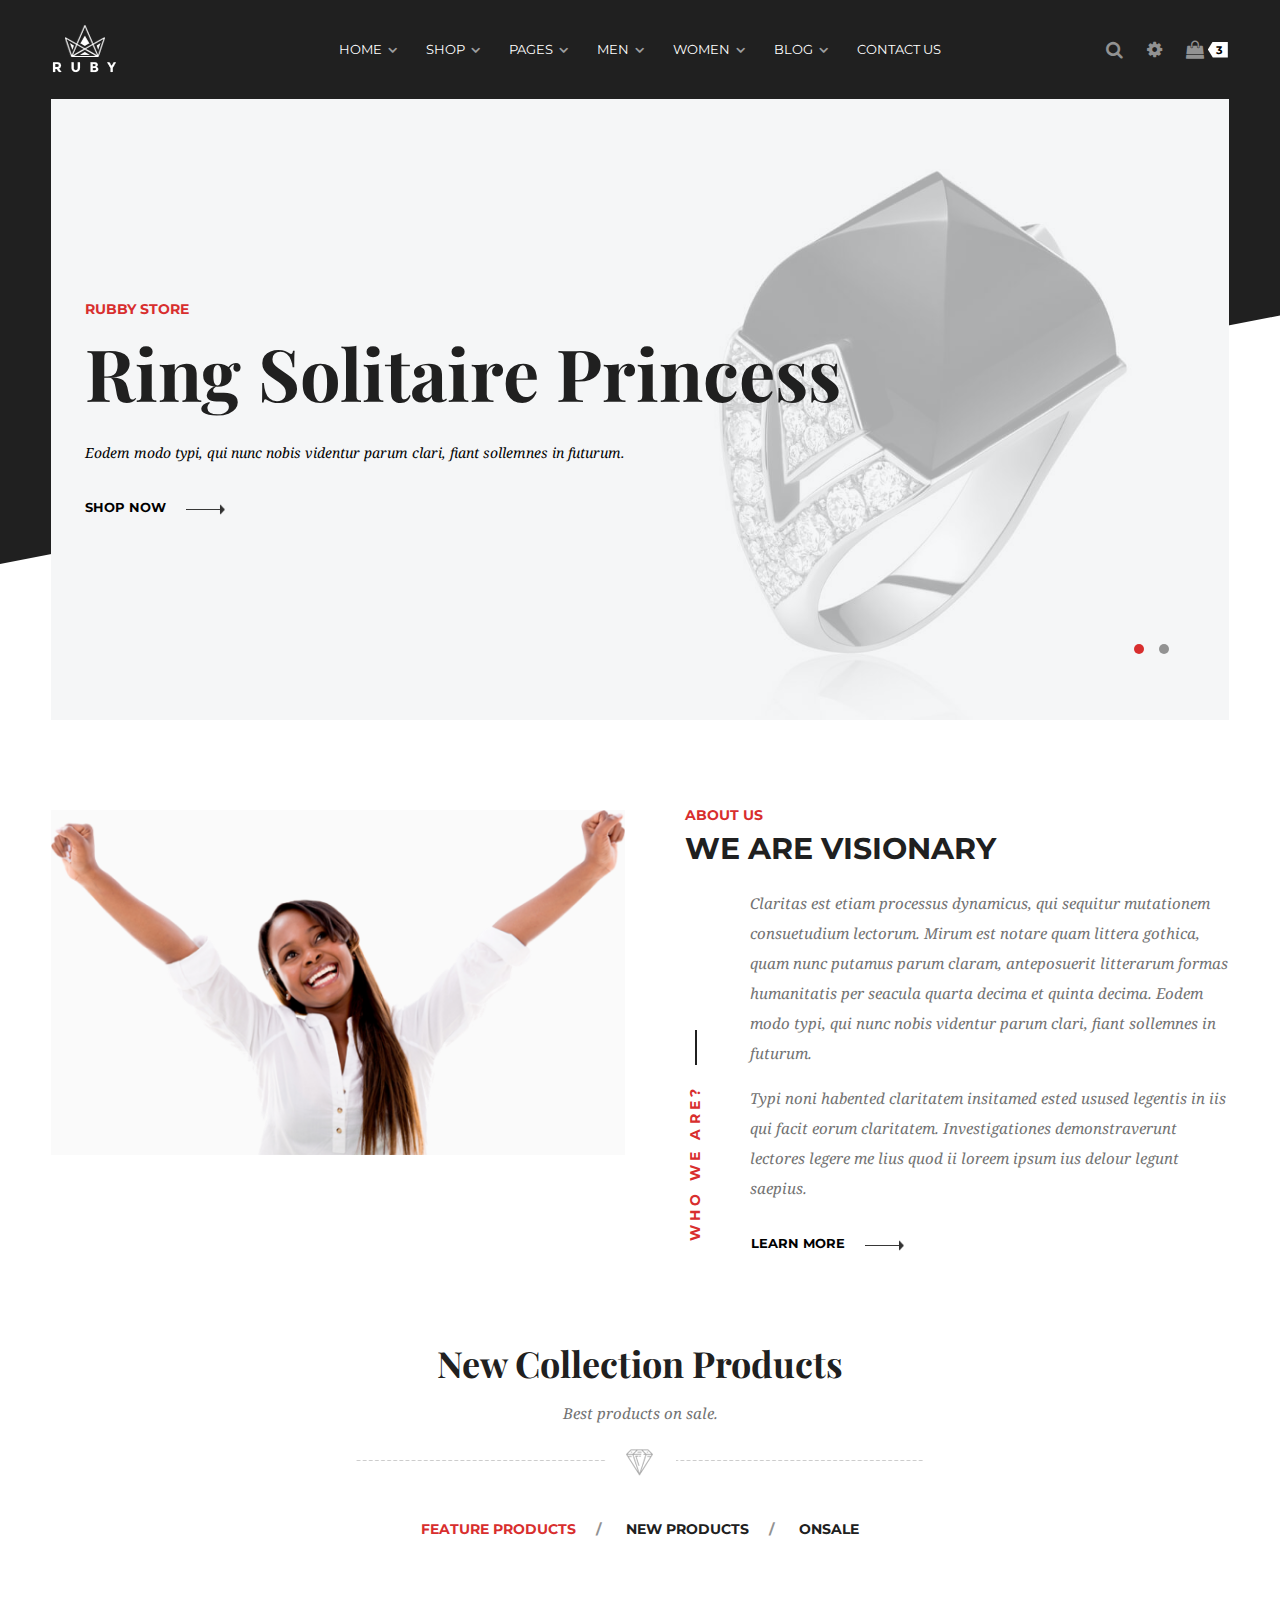
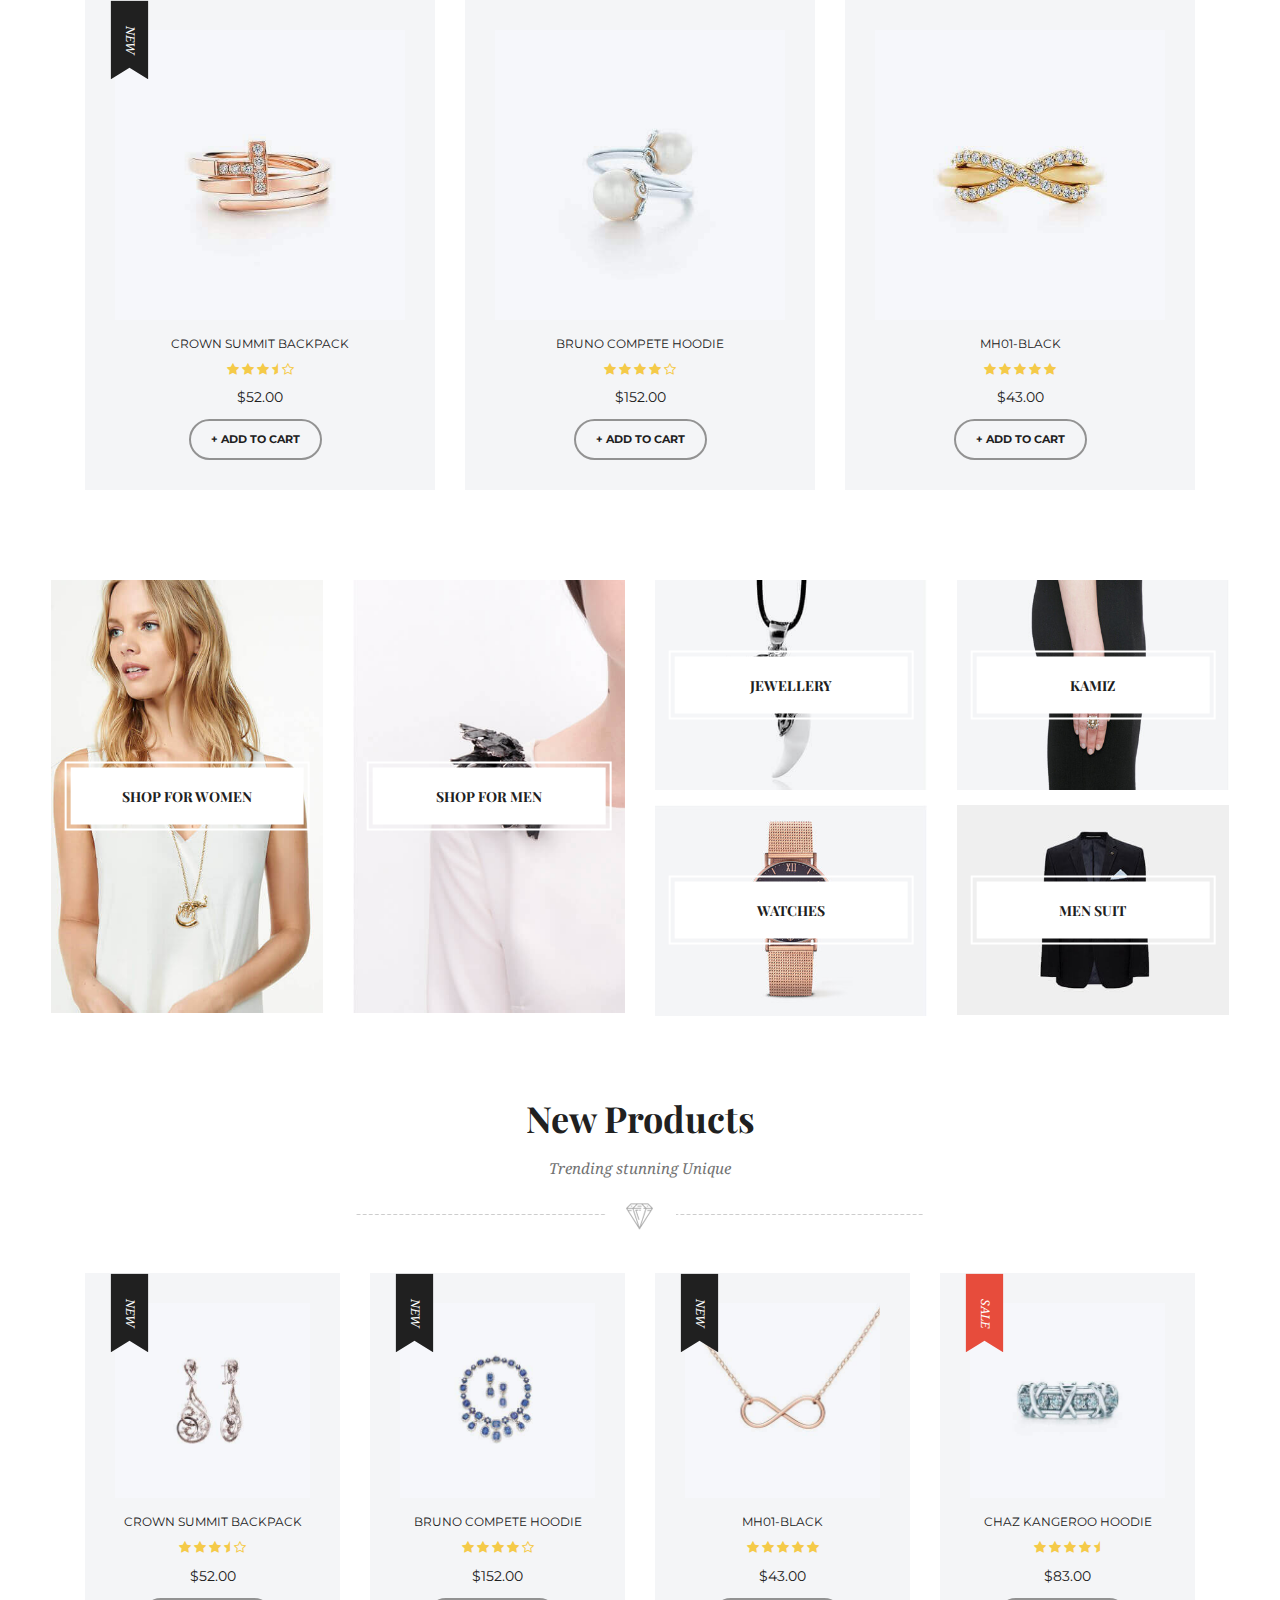
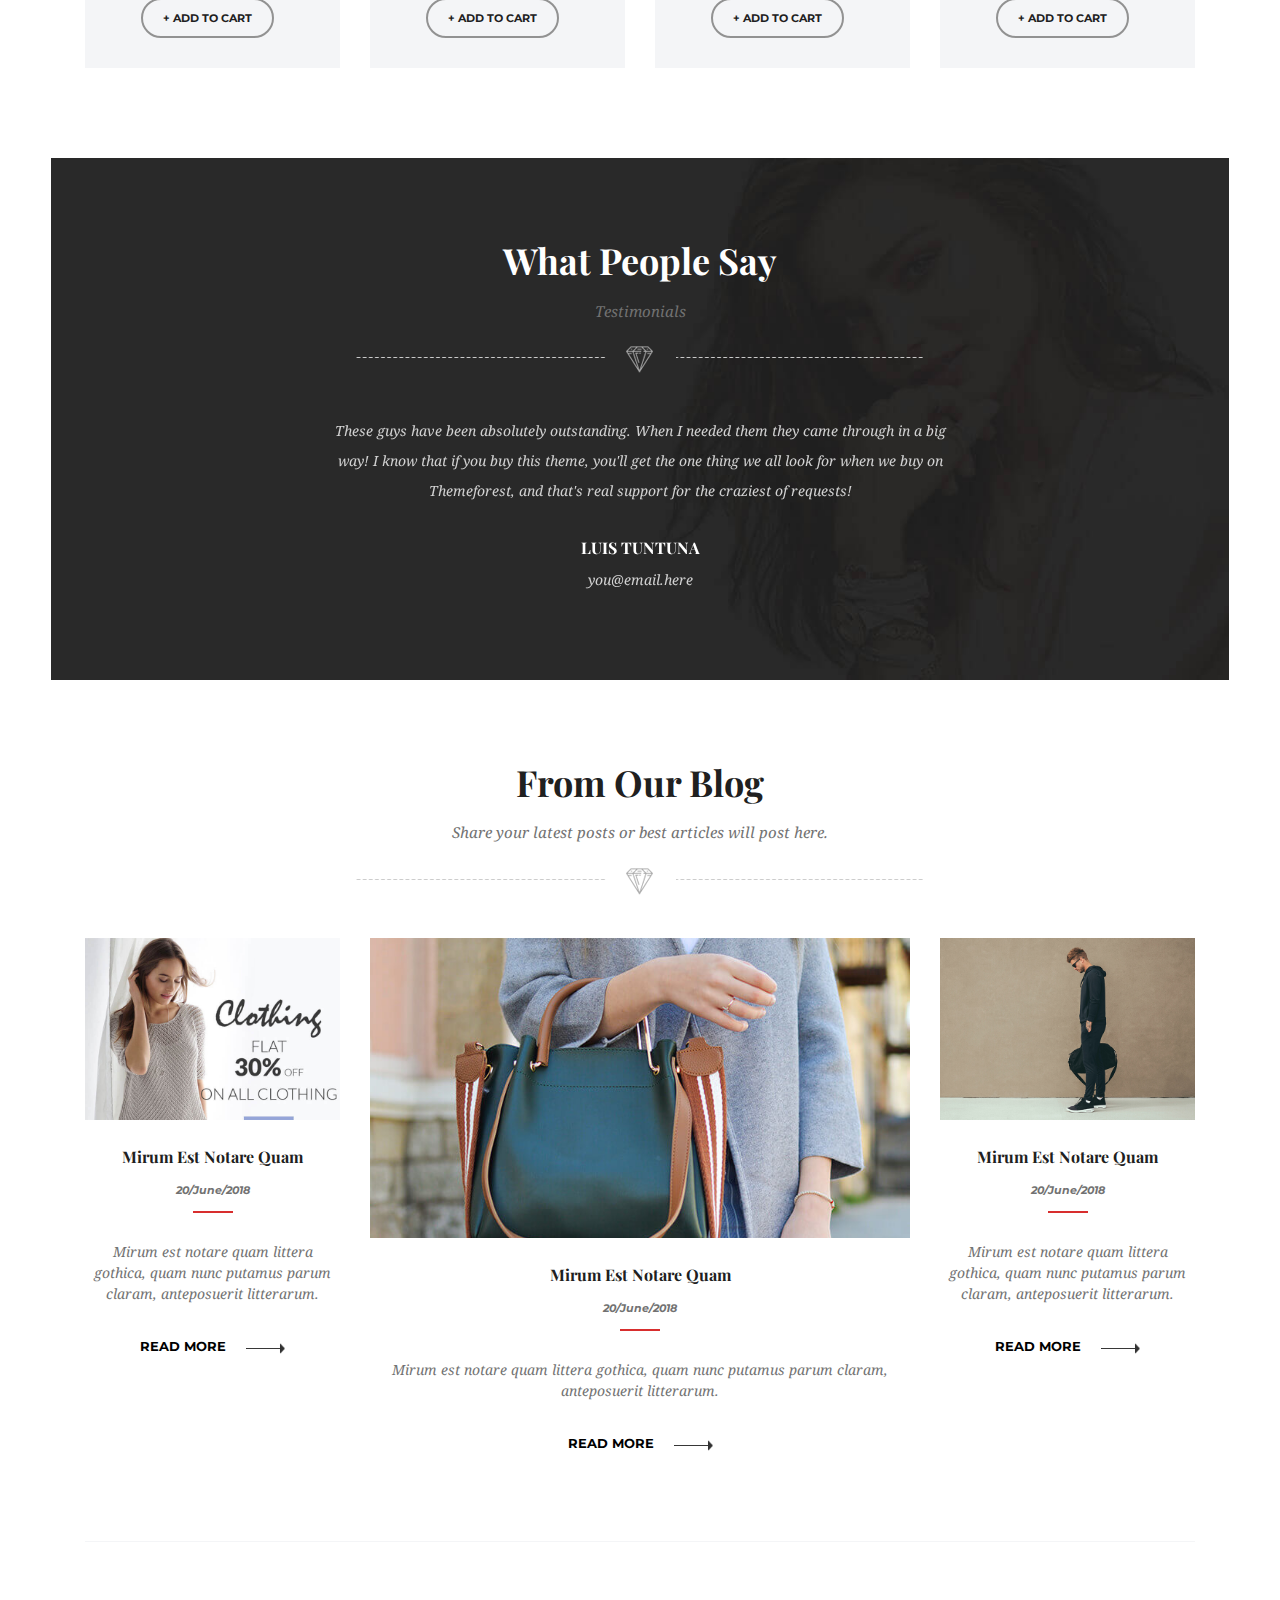
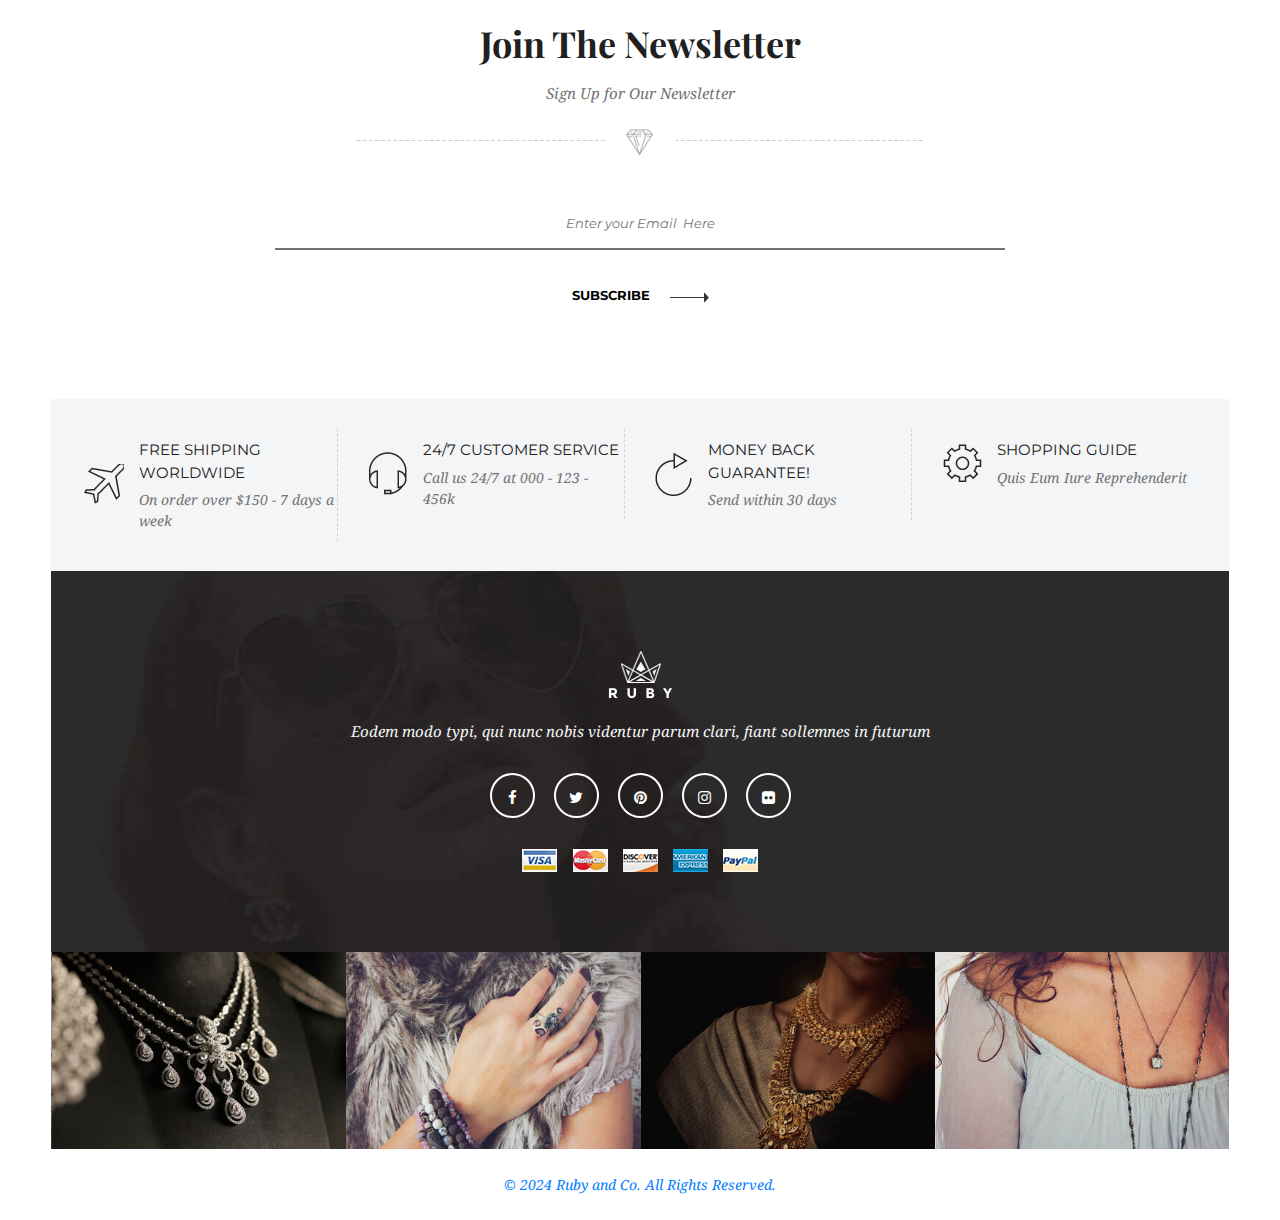
==== commit 06c59b99: "sgsfsb" ====
--- a/index.html
+++ b/index.html
@@ -210,9 +210,9 @@
                                 <dl class="currency">
                                     <dt>Currency</dt>
                                     <dd class="current"><a href="#">USD</a></dd>
-                                    <!-- <dd><a href="#">AUD</a></dd>
+                                    <dd><a href="#">AUD</a></dd>
                                     <dd><a href="#">CAD</a></dd>
-                                    <dd><a href="#">BDT</a></dd> -->
+                                    <dd><a href="#">BDT</a></dd>
                                 </dl>
 
                                 <dl class="my-account">
@@ -226,10 +226,10 @@
                                     <dt>Language</dt>
                                     <dd class="current"><a href="#">English (US)</a></dd>
                                     <dd><a href="#">English (UK)</a></dd>
-                                    <dd><a href="#">Chinees</a></dd>
+                                    <dd><a href="#">Chinese</a></dd>
                                     <dd><a href="#">Bengali</a></dd>
                                     <dd><a href="#">Hindi</a></dd>
-                                    <dd><a href="#">Japanees</a></dd>
+                                    <dd><a href="#">Japanese</a></dd>
                                 </dl>
                             </div>
                         </li>
@@ -1180,7 +1180,7 @@
                                     for when we buy on Themeforest, and that's real support for the craziest of
                                     requests!</p>
 
-                                <h3 class="client-name">Luis Manrata</h3>
+                                <h3 class="client-name">Luis Tuntuna</h3>
                                 <span class="client-email">you@email.here</span>
                             </div>
 
@@ -1232,19 +1232,19 @@
                     <!-- Single Blog Item Start -->
                     <div class="single-blog-wrap">
                         <figure class="blog-thumb">
-                            <a href="single-blog.html"><img src="assets/img/blog-thumb.jpg" alt="blog"
+                            <a href="single-blogg.html"><img src="assets/img/blog-thumb.jpg" alt="blog"
                                                             class="img-fluid"/></a>
                             <figcaption class="blog-icon">
-                                <a href="single-blog.html"><i class="fa fa-file-image-o"></i></a>
+                                <a href="single-blogg.html"><i class="fa fa-file-image-o"></i></a>
                             </figcaption>
                         </figure>
 
                         <div class="blog-details">
-                            <h3><a href="single-blog.html">Mirum est notare quam</a></h3>
+                            <h3><a href="single-blogg.html">Mirum est notare quam</a></h3>
                             <span class="post-date">20/June/2018</span>
                             <p>Mirum est notare quam littera gothica, quam nunc putamus parum claram, anteposuerit
                                 litterarum.</p>
-                            <a href="single-blog.html" class="btn-long-arrow">Read More</a>
+                            <a href="single-blogg.html" class="btn-long-arrow">Read More</a>
                         </div>
                     </div>
                     <!-- Single Blog Item End -->
@@ -1254,19 +1254,19 @@
                     <!-- Single Blog Item Start -->
                     <div class="single-blog-wrap">
                         <figure class="blog-thumb">
-                            <a href="single-blog.html"><img src="assets/img/blog-thumb-2.jpg" alt="blog"
+                            <a href="single-blogg.html"><img src="assets/img/blog-thumb-2.jpg" alt="blog"
                                                             class="img-fluid"/></a>
                             <figcaption class="blog-icon">
-                                <a href="single-blog.html"><i class="fa fa-file-image-o"></i></a>
+                                <a href="single-blogg.html"><i class="fa fa-file-image-o"></i></a>
                             </figcaption>
                         </figure>
 
                         <div class="blog-details">
-                            <h3><a href="single-blog.html">Mirum est notare quam</a></h3>
+                            <h3><a href="single-blogg.html">Mirum est notare quam</a></h3>
                             <span class="post-date">20/June/2018</span>
                             <p>Mirum est notare quam littera gothica, quam nunc putamus parum claram, anteposuerit
                                 litterarum.</p>
-                            <a href="single-blog.html" class="btn-long-arrow">Read More</a>
+                            <a href="single-blogg.html" class="btn-long-arrow">Read More</a>
                         </div>
                     </div>
                     <!-- Single Blog Item End -->
@@ -1276,19 +1276,19 @@
                     <!-- Single Blog Item Start -->
                     <div class="single-blog-wrap">
                         <figure class="blog-thumb">
-                            <a href="single-blog.html"><img src="assets/img/blog-thumb-3.jpg" alt="blog"
+                            <a href="single-blogg.html"><img src="assets/img/blog-thumb-3.jpg" alt="blog"
                                                             class="img-fluid"/></a>
                             <figcaption class="blog-icon">
-                                <a href="single-blog.html"><i class="fa fa-file-image-o"></i></a>
+                                <a href="single-blogg.html"><i class="fa fa-file-image-o"></i></a>
                             </figcaption>
                         </figure>
 
                         <div class="blog-details">
-                            <h3><a href="single-blog.html">Mirum est notare quam</a></h3>
+                            <h3><a href="single-blogg.html">Mirum est notare quam</a></h3>
                             <span class="post-date">20/June/2018</span>
                             <p>Mirum est notare quam littera gothica, quam nunc putamus parum claram, anteposuerit
                                 litterarum.</p>
-                            <a href="single-blog.html" class="btn-long-arrow">Read More</a>
+                            <a href="single-blogg.html" class="btn-long-arrow">Read More</a>
                         </div>
                     </div>
                     <!-- Single Blog Item End -->
@@ -1461,9 +1461,9 @@
         <div class="ruby-container">
             <div class="row">
                 <div class="col-lg-12 text-center">
-                    <!-- <div class="copyright-text">
-                        <p><a target="_blank" href="https://linktr.ee/dnxempire">DNX</a></p>
-                    </div> -->
+                    <div class="copyright-text">
+                        <p><a target="_blank" href="">© 2024 Ruby and Co. All Rights Reserved.</a></p>
+                    </div>
                 </div>
             </div>
         </div>
--- a/assets/css/style.css
+++ b/assets/css/style.css
@@ -5288,7 +5288,7 @@
         }
         
         #header-area .header-right-meta ul li a:hover {
-            color: #d82e2e;
+            color: #c5a6a6;
         }
         
         #header-area .site-settings {
@@ -5502,7 +5502,7 @@
         }
         
         #header-area.header__2 .header-right-meta ul li a:hover {
-            color: #d82e2e;
+            color: #cabbbb;
         }
         
         #header-area.header__2 .slicknav_menu .slicknav_btn .slicknav_icon-bar {
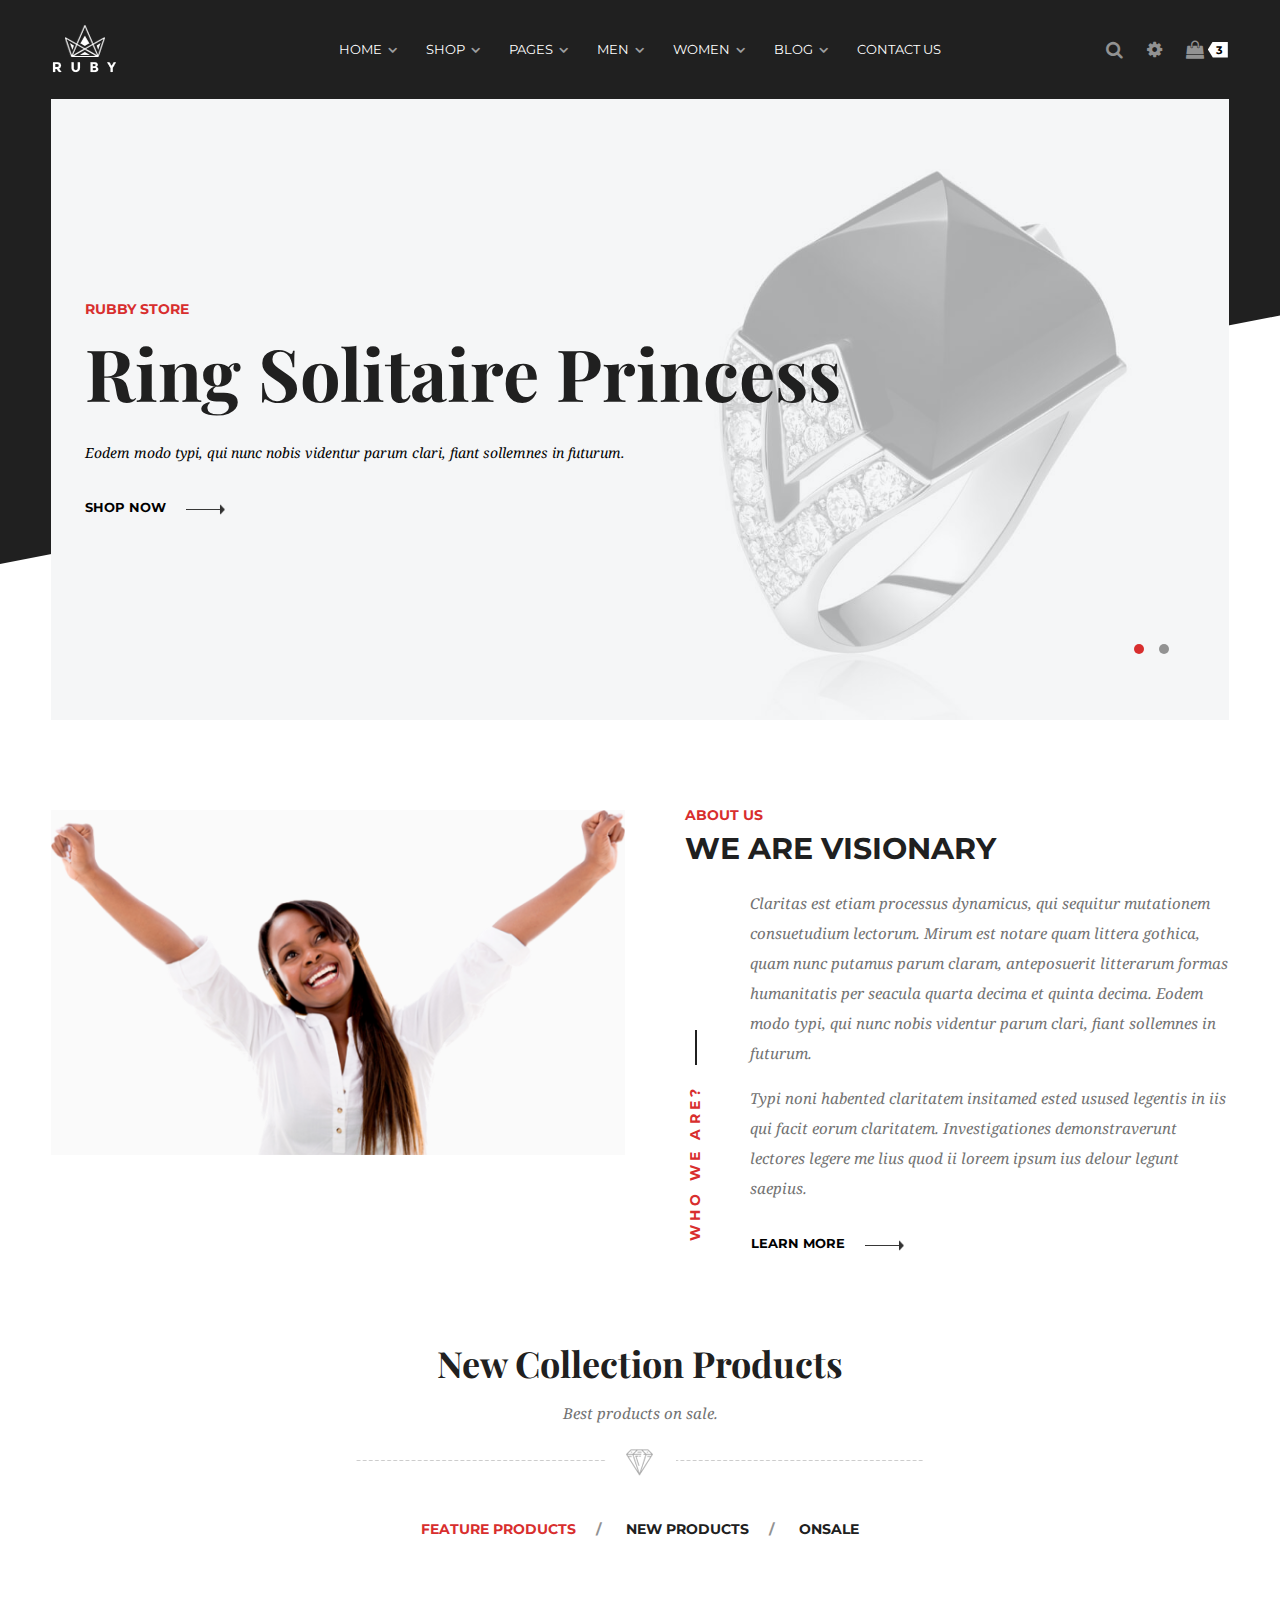
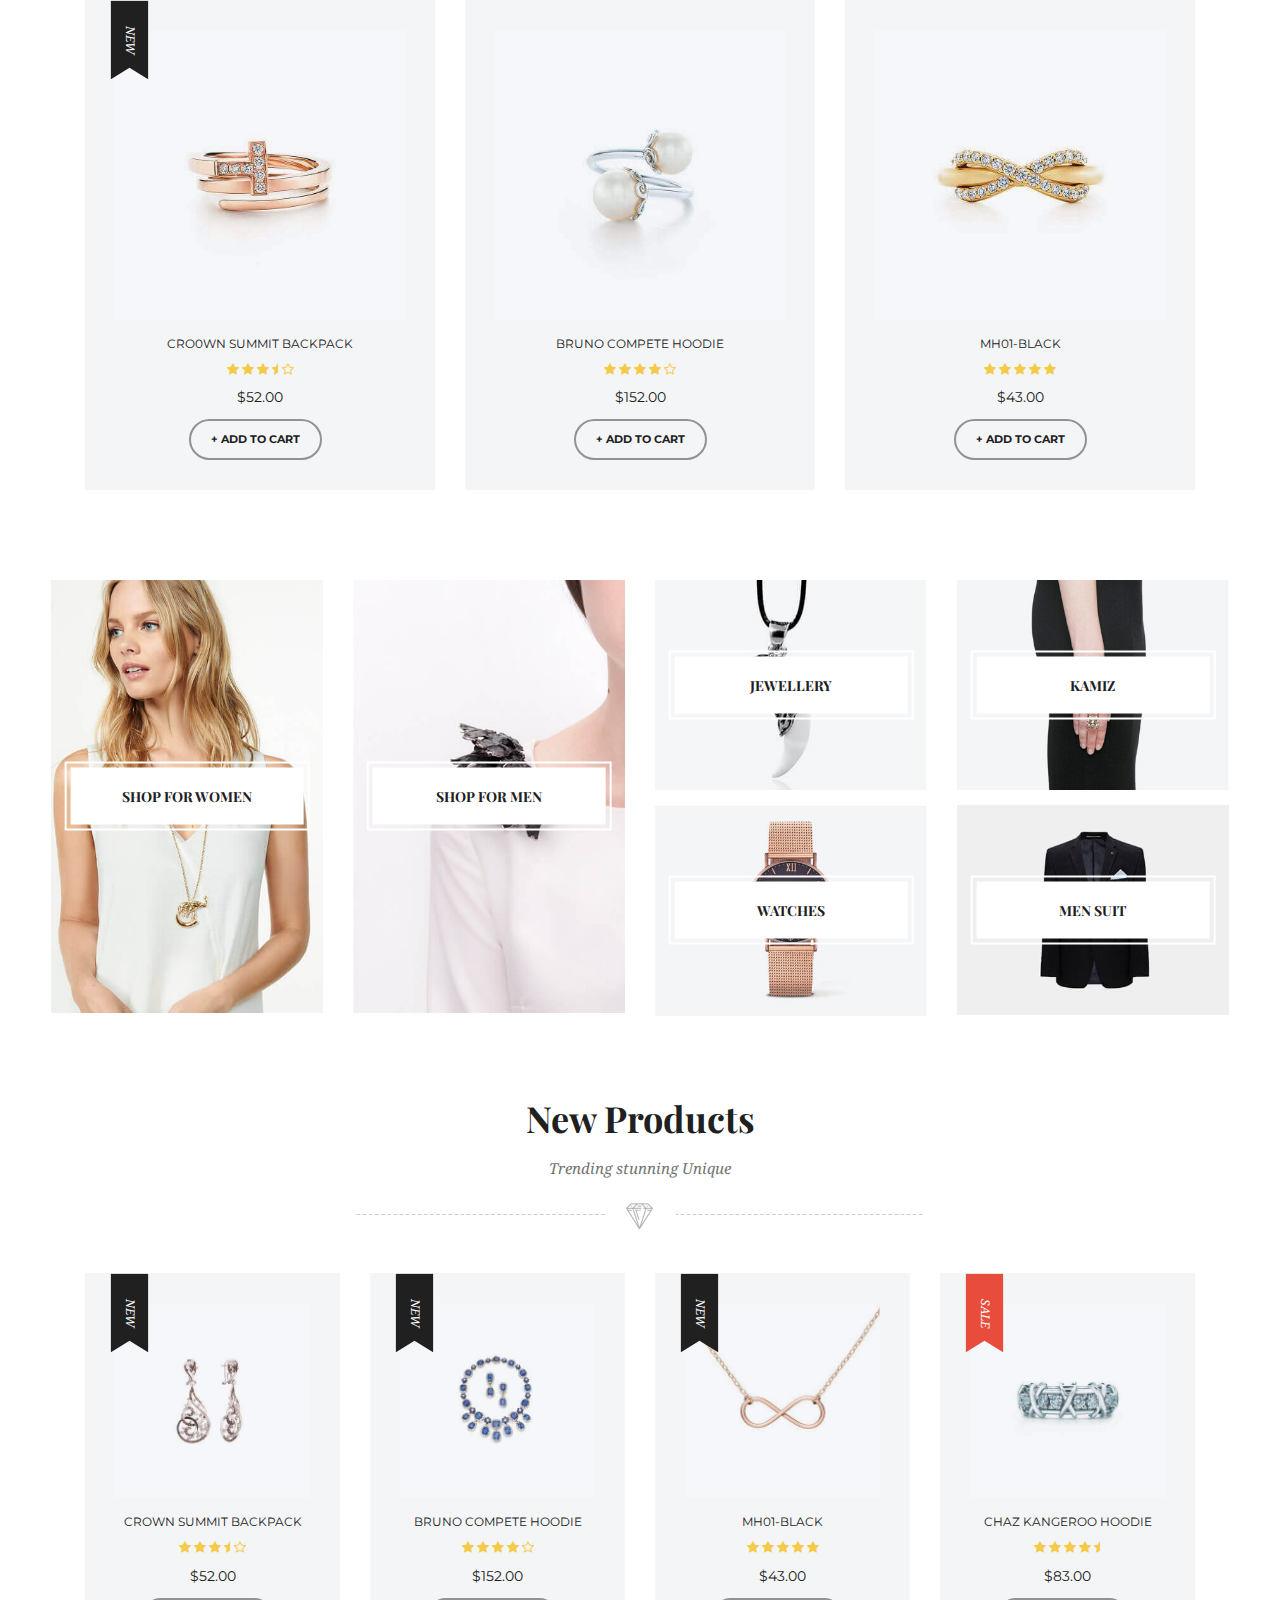
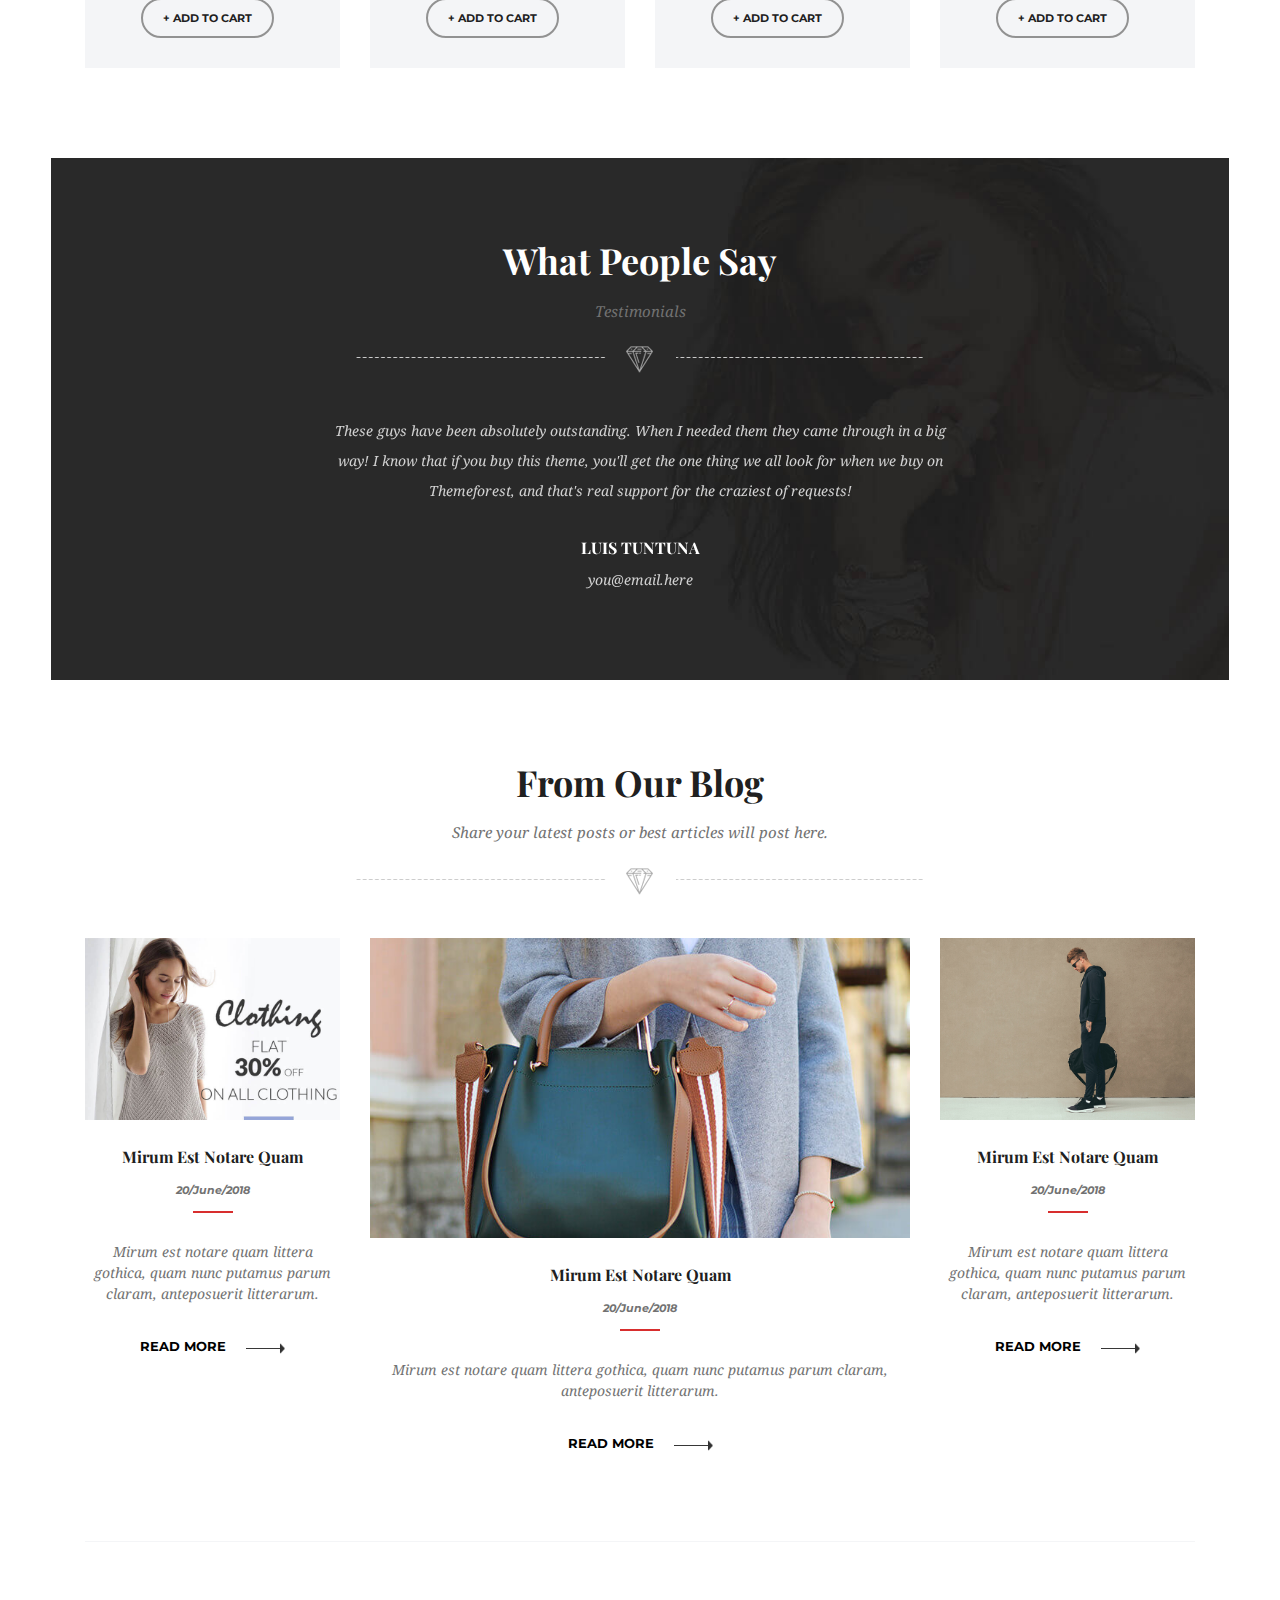
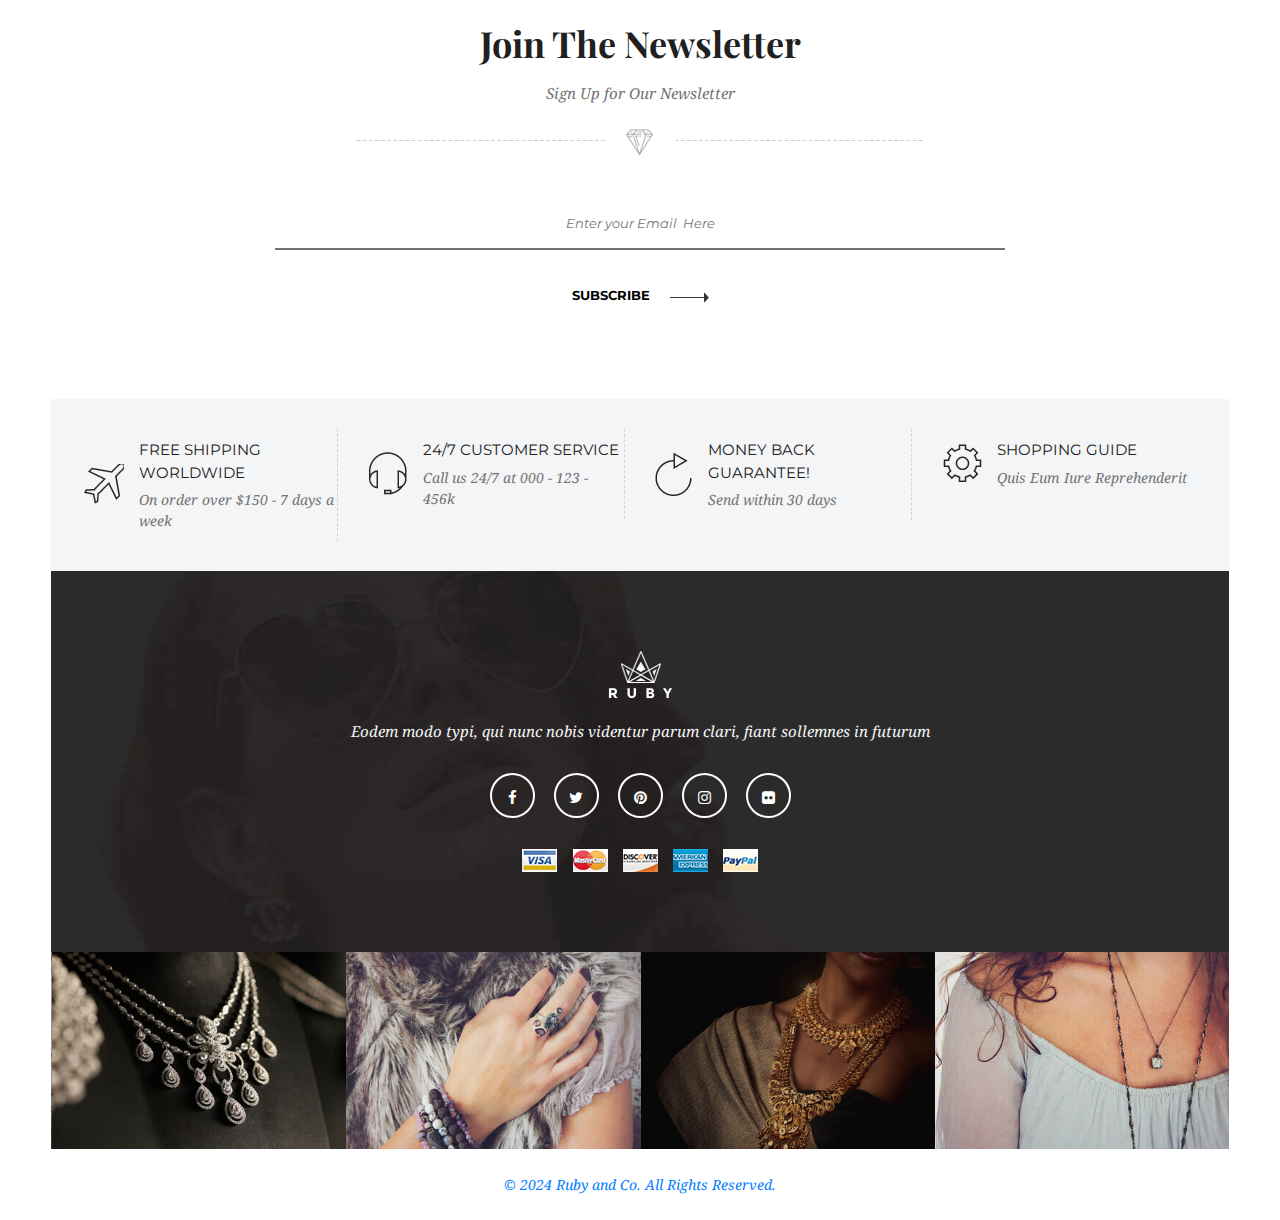
==== commit 39580e1d: "jjh" ====
--- a/index.html
+++ b/index.html
@@ -7,7 +7,7 @@
     <meta name="viewport" content="width=device-width, initial-scale=1">
     <meta name="description" content="meta description">
 
-    <title>DNX - Jewelry Store eCommerce</title>
+    <title>Ruby Jewellery Store</title>
 
     <!--=== Favicon ===-->
     <link rel="shortcut icon" href="assets/img/favicon.ico" type="image/x-icon"/>
@@ -285,7 +285,7 @@
                                     </div>
                                 </div>
                                 <div class="mini-cart-footer">
-                                    <a href="checkout.html" class="btn-add-to-cart">Checkout</a>
+                                    <a href="checkoutt.html" class="btn-add-to-cart">Checkout</a>
                                 </div>
                             </div>
                         </li>
@@ -432,12 +432,12 @@
                                     <!-- Single Product Item -->
                                     <div class="single-product-item text-center">
                                         <figure class="product-thumb">
-                                            <a href="single-product.html"><img src="assets/img/product-1.jpg"
+                                            <a href="single-pproduct.html"><img src="assets/img/product-1.jpg"
                                                                                alt="Products" class="img-fluid"></a>
                                         </figure>
 
                                         <div class="product-details">
-                                            <h2><a href="single-product.html">Crown Summit Backpack</a></h2>
+                                            <h2><a href="single-pproduct.html">Cro0wn Summit Backpack</a></h2>
                                             <div class="rating">
                                                 <i class="fa fa-star"></i>
                                                 <i class="fa fa-star"></i>
@@ -446,7 +446,7 @@
                                                 <i class="fa fa-star-o"></i>
                                             </div>
                                             <span class="price">$52.00</span>
-                                            <a href="single-product.html" class="btn btn-add-to-cart">+ Add to Cart</a>
+                                            <a href="single-pproduct.html" class="btn btn-add-to-cart">+ Add to Cart</a>
                                             <span class="product-bedge">New</span>
                                         </div>
 
@@ -457,7 +457,7 @@
                                             </button>
                                             <a href="wishlist.html" data-toggle="tooltip" data-placement="left"
                                                title="Add to Wishlist"><i class="fa fa-heart-o"></i></a>
-                                            <a href="compare.html" data-toggle="tooltip" data-placement="left"
+                                            <a href="comparre.html" data-toggle="tooltip" data-placement="left"
                                                title="Compare"><i class="fa fa-tags"></i></a>
                                         </div>
                                     </div>
@@ -466,12 +466,12 @@
                                     <!-- Single Product Item -->
                                     <div class="single-product-item text-center">
                                         <figure class="product-thumb">
-                                            <a href="single-product.html"><img src="assets/img/product-2.jpg"
+                                            <a href="single-pproduct.html"><img src="assets/img/product-2.jpg"
                                                                                alt="Products" class="img-fluid"></a>
                                         </figure>
 
                                         <div class="product-details">
-                                            <h2><a href="single-product.html">Bruno Compete Hoodie</a></h2>
+                                            <h2><a href="single-pproduct.html">Bruno Compete Hoodie</a></h2>
                                             <div class="rating">
                                                 <i class="fa fa-star"></i>
                                                 <i class="fa fa-star"></i>
@@ -480,7 +480,7 @@
                                                 <i class="fa fa-star-o"></i>
                                             </div>
                                             <span class="price">$152.00</span>
-                                            <a href="single-product.html" class="btn btn-add-to-cart">+ Add to Cart</a>
+                                            <a href="single-pproduct.html" class="btn btn-add-to-cart">+ Add to Cart</a>
                                         </div>
 
                                         <div class="product-meta">
@@ -490,7 +490,7 @@
                                             </button>
                                             <a href="wishlist.html" data-toggle="tooltip" data-placement="left"
                                                title="Add to Wishlist"><i class="fa fa-heart-o"></i></a>
-                                            <a href="compare.html" data-toggle="tooltip" data-placement="left"
+                                            <a href="comparee.html" data-toggle="tooltip" data-placement="left"
                                                title="Compare"><i class="fa fa-tags"></i></a>
                                         </div>
                                     </div>
@@ -499,12 +499,12 @@
                                     <!-- Single Product Item -->
                                     <div class="single-product-item text-center">
                                         <figure class="product-thumb">
-                                            <a href="single-product.html"><img src="assets/img/product-3.jpg"
+                                            <a href="single-pproduct.html"><img src="assets/img/product-3.jpg"
                                                                                alt="Products" class="img-fluid"></a>
                                         </figure>
 
                                         <div class="product-details">
-                                            <h2><a href="single-product.html">MH01-Black</a></h2>
+                                            <h2><a href="single-pproduct.html">MH01-Black</a></h2>
                                             <div class="rating">
                                                 <i class="fa fa-star"></i>
                                                 <i class="fa fa-star"></i>
@@ -513,7 +513,7 @@
                                                 <i class="fa fa-star"></i>
                                             </div>
                                             <span class="price">$43.00</span>
-                                            <a href="single-product.html" class="btn btn-add-to-cart">+ Add to Cart</a>
+                                            <a href="single-pproduct.html" class="btn btn-add-to-cart">+ Add to Cart</a>
                                         </div>
 
                                         <div class="product-meta">
@@ -523,7 +523,7 @@
                                             </button>
                                             <a href="wishlist.html" data-toggle="tooltip" data-placement="left"
                                                title="Add to Wishlist"><i class="fa fa-heart-o"></i></a>
-                                            <a href="compare.html" data-toggle="tooltip" data-placement="left"
+                                            <a href="comparer.html" data-toggle="tooltip" data-placement="left"
                                                title="Compare"><i class="fa fa-tags"></i></a>
                                         </div>
                                     </div>
@@ -532,12 +532,12 @@
                                     <!-- Single Product Item -->
                                     <div class="single-product-item text-center">
                                         <figure class="product-thumb">
-                                            <a href="single-product.html"><img src="assets/img/product-4.jpg"
+                                            <a href="single-pproduct.html"><img src="assets/img/product-4.jpg"
                                                                                alt="Products" class="img-fluid"></a>
                                         </figure>
 
                                         <div class="product-details">
-                                            <h2><a href="single-product.html">Chaz Kangeroo Hoodie</a></h2>
+                                            <h2><a href="single-pproduct.html">Chaz Kangeroo Hoodie</a></h2>
                                             <div class="rating">
                                                 <i class="fa fa-star"></i>
                                                 <i class="fa fa-star"></i>
@@ -546,7 +546,7 @@
                                                 <i class="fa fa-star-half"></i>
                                             </div>
                                             <span class="price">$83.00</span>
-                                            <a href="single-product.html" class="btn btn-add-to-cart">+ Add to Cart</a>
+                                            <a href="single-pproduct.html" class="btn btn-add-to-cart">+ Add to Cart</a>
                                             <span class="product-bedge sale">Sale</span>
                                         </div>
 
@@ -557,7 +557,7 @@
                                             </button>
                                             <a href="wishlist.html" data-toggle="tooltip" data-placement="left"
                                                title="Add to Wishlist"><i class="fa fa-heart-o"></i></a>
-                                            <a href="compare.html" data-toggle="tooltip" data-placement="left"
+                                            <a href="comparee.html" data-toggle="tooltip" data-placement="left"
                                                title="Compare"><i class="fa fa-tags"></i></a>
                                         </div>
                                     </div>
@@ -572,12 +572,12 @@
                                     <!-- Single Product Item -->
                                     <div class="single-product-item text-center">
                                         <figure class="product-thumb">
-                                            <a href="single-product.html"><img src="assets/img/new-product-1.jpg"
+                                            <a href="single-pproduct.html"><img src="assets/img/new-product-1.jpg"
                                                                                alt="Products" class="img-fluid"></a>
                                         </figure>
 
                                         <div class="product-details">
-                                            <h2><a href="single-product.html">Crown Summit Backpack</a></h2>
+                                            <h2><a href="single-pproduct.html">Crown Summit Backpack</a></h2>
                                             <div class="rating">
                                                 <i class="fa fa-star"></i>
                                                 <i class="fa fa-star"></i>
@@ -586,7 +586,7 @@
                                                 <i class="fa fa-star-o"></i>
                                             </div>
                                             <span class="price">$52.00</span>
-                                            <a href="single-product.html" class="btn btn-add-to-cart">+ Add to Cart</a>
+                                            <a href="single-pproduct.html" class="btn btn-add-to-cart">+ Add to Cart</a>
                                             <span class="product-bedge">New</span>
                                         </div>
 
@@ -597,7 +597,7 @@
                                             </button>
                                             <a href="wishlist.html" data-toggle="tooltip" data-placement="left"
                                                title="Add to Wishlist"><i class="fa fa-heart-o"></i></a>
-                                            <a href="compare.html" data-toggle="tooltip" data-placement="left"
+                                            <a href="comparee.html" data-toggle="tooltip" data-placement="left"
                                                title="Compare"><i class="fa fa-tags"></i></a>
                                         </div>
                                     </div>
@@ -606,12 +606,12 @@
                                     <!-- Single Product Item -->
                                     <div class="single-product-item text-center">
                                         <figure class="product-thumb">
-                                            <a href="single-product.html"><img src="assets/img/new-product-2.jpg"
+                                            <a href="single-pproduct.html"><img src="assets/img/new-product-2.jpg"
                                                                                alt="Products" class="img-fluid"></a>
                                         </figure>
 
                                         <div class="product-details">
-                                            <h2><a href="single-product.html">Bruno Compete Hoodie</a></h2>
+                                            <h2><a href="single-pproduct.html">Bruno Compete Hoodie</a></h2>
                                             <div class="rating">
                                                 <i class="fa fa-star"></i>
                                                 <i class="fa fa-star"></i>
@@ -620,7 +620,7 @@
                                                 <i class="fa fa-star-o"></i>
                                             </div>
                                             <span class="price">$152.00</span>
-                                            <a href="single-product.html" class="btn btn-add-to-cart">+ Add to Cart</a>
+                                            <a href="single-produpct.html" class="btn btn-add-to-cart">+ Add to Cart</a>
                                             <span class="product-bedge">New</span>
                                         </div>
 
@@ -631,7 +631,7 @@
                                             </button>
                                             <a href="wishlist.html" data-toggle="tooltip" data-placement="left"
                                                title="Add to Wishlist"><i class="fa fa-heart-o"></i></a>
-                                            <a href="compare.html" data-toggle="tooltip" data-placement="left"
+                                            <a href="comparee.html" data-toggle="tooltip" data-placement="left"
                                                title="Compare"><i class="fa fa-tags"></i></a>
                                         </div>
                                     </div>
@@ -640,12 +640,12 @@
                                     <!-- Single Product Item -->
                                     <div class="single-product-item text-center">
                                         <figure class="product-thumb">
-                                            <a href="single-product.html"><img src="assets/img/new-product-3.jpg"
+                                            <a href="single-pproduct.html"><img src="assets/img/new-product-3.jpg"
                                                                                alt="Products" class="img-fluid"></a>
                                         </figure>
 
                                         <div class="product-details">
-                                            <h2><a href="single-product.html">MH01-Black</a></h2>
+                                            <h2><a href="single-pproduct.html">MH01-Black</a></h2>
                                             <div class="rating">
                                                 <i class="fa fa-star"></i>
                                                 <i class="fa fa-star"></i>
@@ -654,7 +654,7 @@
                                                 <i class="fa fa-star"></i>
                                             </div>
                                             <span class="price">$43.00</span>
-                                            <a href="single-product.html" class="btn btn-add-to-cart">+ Add to Cart</a>
+                                            <a href="single-prodpuct.html" class="btn btn-add-to-cart">+ Add to Cart</a>
                                             <span class="product-bedge">New</span>
                                         </div>
 
@@ -665,7 +665,7 @@
                                             </button>
                                             <a href="wishlist.html" data-toggle="tooltip" data-placement="left"
                                                title="Add to Wishlist"><i class="fa fa-heart-o"></i></a>
-                                            <a href="compare.html" data-toggle="tooltip" data-placement="left"
+                                            <a href="comparei.html" data-toggle="tooltip" data-placement="left"
                                                title="Compare"><i class="fa fa-tags"></i></a>
                                         </div>
                                     </div>
@@ -674,12 +674,12 @@
                                     <!-- Single Product Item -->
                                     <div class="single-product-item text-center">
                                         <figure class="product-thumb">
-                                            <a href="single-product.html"><img src="assets/img/new-product-4.jpg"
+                                            <a href="single-pproduct.html"><img src="assets/img/new-product-4.jpg"
                                                                                alt="Products" class="img-fluid"></a>
                                         </figure>
 
                                         <div class="product-details">
-                                            <h2><a href="single-product.html">Chaz Kangeroo Hoodie</a></h2>
+                                            <h2><a href="single-pproduct.html">Chaz Kangeroo Hoodie</a></h2>
                                             <div class="rating">
                                                 <i class="fa fa-star"></i>
                                                 <i class="fa fa-star"></i>
@@ -688,7 +688,7 @@
                                                 <i class="fa fa-star-half"></i>
                                             </div>
                                             <span class="price">$83.00</span>
-                                            <a href="single-product.html" class="btn btn-add-to-cart">+ Add to Cart</a>
+                                            <a href="single-producpt.html" class="btn btn-add-to-cart">+ Add to Cart</a>
                                             <span class="product-bedge sale">Sale</span>
                                         </div>
 
@@ -699,7 +699,7 @@
                                             </button>
                                             <a href="wishlist.html" data-toggle="tooltip" data-placement="left"
                                                title="Add to Wishlist"><i class="fa fa-heart-o"></i></a>
-                                            <a href="compare.html" data-toggle="tooltip" data-placement="left"
+                                            <a href="comparep.html" data-toggle="tooltip" data-placement="left"
                                                title="Compare"><i class="fa fa-tags"></i></a>
                                         </div>
                                     </div>
@@ -714,12 +714,12 @@
                                     <!-- Single Product Item -->
                                     <div class="single-product-item text-center">
                                         <figure class="product-thumb">
-                                            <a href="single-product.html"><img src="assets/img/sale-product-1.jpg"
+                                            <a href="single-pproduct.html"><img src="assets/img/sale-product-1.jpg"
                                                                                alt="Products" class="img-fluid"></a>
                                         </figure>
 
                                         <div class="product-details">
-                                            <h2><a href="single-product.html">Crown Summit Backpack</a></h2>
+                                            <h2><a href="single-prorduct.html">Crown Summit Backpack</a></h2>
                                             <div class="rating">
                                                 <i class="fa fa-star"></i>
                                                 <i class="fa fa-star"></i>
@@ -728,7 +728,7 @@
                                                 <i class="fa fa-star-o"></i>
                                             </div>
                                             <span class="price">$52.00</span>
-                                            <a href="single-product.html" class="btn btn-add-to-cart">+ Add to Cart</a>
+                                            <a href="single-productt.html" class="btn btn-add-to-cart">+ Add to Cart</a>
                                             <span class="product-bedge sale">Sale</span>
                                         </div>
 
@@ -739,7 +739,7 @@
                                             </button>
                                             <a href="wishlist.html" data-toggle="tooltip" data-placement="left"
                                                title="Add to Wishlist"><i class="fa fa-heart-o"></i></a>
-                                            <a href="compare.html" data-toggle="tooltip" data-placement="left"
+                                            <a href="comparep.html" data-toggle="tooltip" data-placement="left"
                                                title="Compare"><i class="fa fa-tags"></i></a>
                                         </div>
                                     </div>
@@ -748,12 +748,12 @@
                                     <!-- Single Product Item -->
                                     <div class="single-product-item text-center">
                                         <figure class="product-thumb">
-                                            <a href="single-product.html"><img src="assets/img/sale-product-2.jpg"
+                                            <a href="single-producrt.html"><img src="assets/img/sale-product-2.jpg"
                                                                                alt="Products" class="img-fluid"></a>
                                         </figure>
 
                                         <div class="product-details">
-                                            <h2><a href="single-product.html">Bruno Compete Hoodie</a></h2>
+                                            <h2><a href="single-protduct.html">Bruno Compete Hoodie</a></h2>
                                             <div class="rating">
                                                 <i class="fa fa-star"></i>
                                                 <i class="fa fa-star"></i>
@@ -762,7 +762,7 @@
                                                 <i class="fa fa-star-o"></i>
                                             </div>
                                             <span class="price">$152.00</span>
-                                            <a href="single-product.html" class="btn btn-add-to-cart">+ Add to Cart</a>
+                                            <a href="sicngle-productt.html" class="btn btn-add-to-cart">+ Add to Cart</a>
                                             <span class="product-bedge sale">Sale</span>
                                         </div>
 
@@ -773,7 +773,7 @@
                                             </button>
                                             <a href="wishlist.html" data-toggle="tooltip" data-placement="left"
                                                title="Add to Wishlist"><i class="fa fa-heart-o"></i></a>
-                                            <a href="compare.html" data-toggle="tooltip" data-placement="left"
+                                            <a href="comparer.html" data-toggle="tooltip" data-placement="left"
                                                title="Compare"><i class="fa fa-tags"></i></a>
                                         </div>
                                     </div>
@@ -782,12 +782,12 @@
                                     <!-- Single Product Item -->
                                     <div class="single-product-item text-center">
                                         <figure class="product-thumb">
-                                            <a href="single-product.html"><img src="assets/img/product-3.jpg"
+                                            <a href="single-prroduct.html"><img src="assets/img/product-3.jpg"
                                                                                alt="Products" class="img-fluid"></a>
                                         </figure>
 
                                         <div class="product-details">
-                                            <h2><a href="single-product.html">MH01-Black</a></h2>
+                                            <h2><a href="single-tproduct.html">MH01-Black</a></h2>
                                             <div class="rating">
                                                 <i class="fa fa-star"></i>
                                                 <i class="fa fa-star"></i>
@@ -796,7 +796,7 @@
                                                 <i class="fa fa-star"></i>
                                             </div>
                                             <span class="price">$43.00</span>
-                                            <a href="single-product.html" class="btn btn-add-to-cart">+ Add to Cart</a>
+                                            <a href="single-produtct.html" class="btn btn-add-to-cart">+ Add to Cart</a>
                                             <span class="product-bedge sale">Sale</span>
                                         </div>
 
@@ -807,7 +807,7 @@
                                             </button>
                                             <a href="wishlist.html" data-toggle="tooltip" data-placement="left"
                                                title="Add to Wishlist"><i class="fa fa-heart-o"></i></a>
-                                            <a href="compare.html" data-toggle="tooltip" data-placement="left"
+                                            <a href="compares.html" data-toggle="tooltip" data-placement="left"
                                                title="Compare"><i class="fa fa-tags"></i></a>
                                         </div>
                                     </div>
@@ -816,12 +816,12 @@
                                     <!-- Single Product Item -->
                                     <div class="single-product-item text-center">
                                         <figure class="product-thumb">
-                                            <a href="single-product.html"><img src="assets/img/new-product-4.jpg"
+                                            <a href="single-produtct.html"><img src="assets/img/new-product-4.jpg"
                                                                                alt="Products" class="img-fluid"></a>
                                         </figure>
 
                                         <div class="product-details">
-                                            <h2><a href="single-product.html">Chaz Kangeroo Hoodie</a></h2>
+                                            <h2><a href="single-prtoduct.html">Chaz Kangeroo Hoodie</a></h2>
                                             <div class="rating">
                                                 <i class="fa fa-star"></i>
                                                 <i class="fa fa-star"></i>
@@ -830,7 +830,7 @@
                                                 <i class="fa fa-star-half"></i>
                                             </div>
                                             <span class="price">$83.00</span>
-                                            <a href="single-product.html" class="btn btn-add-to-cart">+ Add to Cart</a>
+                                            <a href="single-productt.html" class="btn btn-add-to-cart">+ Add to Cart</a>
                                             <span class="product-bedge sale">Sale</span>
                                         </div>
 
@@ -841,7 +841,7 @@
                                             </button>
                                             <a href="wishlist.html" data-toggle="tooltip" data-placement="left"
                                                title="Add to Wishlist"><i class="fa fa-heart-o"></i></a>
-                                            <a href="compare.html" data-toggle="tooltip" data-placement="left"
+                                            <a href="comparre.html" data-toggle="tooltip" data-placement="left"
                                                title="Compare"><i class="fa fa-tags"></i></a>
                                         </div>
                                     </div>
@@ -976,12 +976,12 @@
                         <!-- Single Product Item -->
                         <div class="single-product-item text-center">
                             <figure class="product-thumb">
-                                <a href="single-product.html"><img src="assets/img/new-product-1.jpg" alt="Products"
+                                <a href="single-prodpuct.html"><img src="assets/img/new-product-1.jpg" alt="Products"
                                                                    class="img-fluid"></a>
                             </figure>
 
                             <div class="product-details">
-                                <h2><a href="single-product.html">Crown Summit Backpack</a></h2>
+                                <h2><a href="single-pproduct.html">Crown Summit Backpack</a></h2>
                                 <div class="rating">
                                     <i class="fa fa-star"></i>
                                     <i class="fa fa-star"></i>
@@ -990,7 +990,77 @@
                                     <i class="fa fa-star-o"></i>
                                 </div>
                                 <span class="price">$52.00</span>
-                                <a href="single-product.html" class="btn btn-add-to-cart">+ Add to Cart</a>
+                                <a href="single-producpt.html" class="btn btn-add-to-cart">+ Add to Cart</a>
+                                <span class="product-bedge">New</span>
+                            </div>
+
+                            <div class="product-meta">
+                                <button type="button" data-toggle="modal" data-target="#quickView">
+                                    <span data-toggle="tooltip" data-placement="left" title="Quick View"><i
+                                            class="fa fa-compress"></i></span>
+                                </button>
+                                <a href="wishlist.html" data-toggle="tooltip" data-placement="left"
+                                   title="Add to Wishlist"><i
+                                        class="fa fa-heart-o"></i></a>
+                                <a href="comparep.html" data-toggle="tooltip" data-placement="left" title="Compare"><i
+                                        class="fa fa-tags"></i></a>
+                            </div>
+                        </div>
+                        <!-- Single Product Item -->
+
+                        <!-- Single Product Item -->
+                        <div class="single-product-item text-center">
+                            <figure class="product-thumb">
+                                <a href="single-pproduct.html"><img src="assets/img/new-product-2.jpg" alt="Products"
+                                                                   class="img-fluid"></a>
+                            </figure>
+
+                            <div class="product-details">
+                                <h2><a href="single-pproduct.html">Bruno Compete Hoodie</a></h2>
+                                <div class="rating">
+                                    <i class="fa fa-star"></i>
+                                    <i class="fa fa-star"></i>
+                                    <i class="fa fa-star"></i>
+                                    <i class="fa fa-star"></i>
+                                    <i class="fa fa-star-o"></i>
+                                </div>
+                                <span class="price">$152.00</span>
+                                <a href="single-producpt.html" class="btn btn-add-to-cart">+ Add to Cart</a>
+                                <span class="product-bedge">New</span>
+                            </div>
+
+                            <div class="product-meta">
+                                <button type="button" data-toggle="modal" data-target="#quickView">
+                                    <span data-toggle="tooltip" data-placement="left" title="Quick View"><i
+                                            class="fa fa-compress"></i></span>
+                                </button>
+                                <a href="wishlist.html" data-toggle="tooltip" data-placement="left"
+                                   title="Add to Wishlist"><i
+                                        class="fa fa-heart-o"></i></a>
+                                <a href="comparep.html" data-toggle="tooltip" data-placement="left" title="Compare"><i
+                                        class="fa fa-tags"></i></a>
+                            </div>
+                        </div>
+                        <!-- Single Product Item -->
+
+                        <!-- Single Product Item -->
+                        <div class="single-product-item text-center">
+                            <figure class="product-thumb">
+                                <a href="single-pproduct.html"><img src="assets/img/new-product-3.jpg" alt="Products"
+                                                                   class="img-fluid"></a>
+                            </figure>
+
+                            <div class="product-details">
+                                <h2><a href="single-pproduct.html">MH01-Black</a></h2>
+                                <div class="rating">
+                                    <i class="fa fa-star"></i>
+                                    <i class="fa fa-star"></i>
+                                    <i class="fa fa-star"></i>
+                                    <i class="fa fa-star"></i>
+                                    <i class="fa fa-star"></i>
+                                </div>
+                                <span class="price">$43.00</span>
+                                <a href="single-producpt.html" class="btn btn-add-to-cart">+ Add to Cart</a>
                                 <span class="product-bedge">New</span>
                             </div>
 
@@ -1011,22 +1081,22 @@
                         <!-- Single Product Item -->
                         <div class="single-product-item text-center">
                             <figure class="product-thumb">
-                                <a href="single-product.html"><img src="assets/img/new-product-2.jpg" alt="Products"
+                                <a href="single-productp.html"><img src="assets/img/new-product-4.jpg" alt="Products"
                                                                    class="img-fluid"></a>
                             </figure>
 
                             <div class="product-details">
-                                <h2><a href="single-product.html">Bruno Compete Hoodie</a></h2>
+                                <h2><a href="single-prodpuct.html">Chaz Kangeroo Hoodie</a></h2>
                                 <div class="rating">
                                     <i class="fa fa-star"></i>
                                     <i class="fa fa-star"></i>
                                     <i class="fa fa-star"></i>
                                     <i class="fa fa-star"></i>
-                                    <i class="fa fa-star-o"></i>
+                                    <i class="fa fa-star-half"></i>
                                 </div>
-                                <span class="price">$152.00</span>
-                                <a href="single-product.html" class="btn btn-add-to-cart">+ Add to Cart</a>
-                                <span class="product-bedge">New</span>
+                                <span class="price">$83.00</span>
+                                <a href="single-producpt.html" class="btn btn-add-to-cart">+ Add to Cart</a>
+                                <span class="product-bedge sale">Sale</span>
                             </div>
 
                             <div class="product-meta">
@@ -1046,22 +1116,22 @@
                         <!-- Single Product Item -->
                         <div class="single-product-item text-center">
                             <figure class="product-thumb">
-                                <a href="single-product.html"><img src="assets/img/new-product-3.jpg" alt="Products"
+                                <a href="single-productp.html"><img src="assets/img/new-product-4.jpg" alt="Products"
                                                                    class="img-fluid"></a>
                             </figure>
 
                             <div class="product-details">
-                                <h2><a href="single-product.html">MH01-Black</a></h2>
+                                <h2><a href="single-prodpuct.html">Chaz Kangeroo Hoodie</a></h2>
                                 <div class="rating">
                                     <i class="fa fa-star"></i>
                                     <i class="fa fa-star"></i>
                                     <i class="fa fa-star"></i>
                                     <i class="fa fa-star"></i>
-                                    <i class="fa fa-star"></i>
+                                    <i class="fa fa-star-half"></i>
                                 </div>
-                                <span class="price">$43.00</span>
-                                <a href="single-product.html" class="btn btn-add-to-cart">+ Add to Cart</a>
-                                <span class="product-bedge">New</span>
+                                <span class="price">$83.00</span>
+                                <a href="single-producpt.html" class="btn btn-add-to-cart">+ Add to Cart</a>
+                                <span class="product-bedge sale">Sale</span>
                             </div>
 
                             <div class="product-meta">
@@ -1072,77 +1142,7 @@
                                 <a href="wishlist.html" data-toggle="tooltip" data-placement="left"
                                    title="Add to Wishlist"><i
                                         class="fa fa-heart-o"></i></a>
-                                <a href="compare.html" data-toggle="tooltip" data-placement="left" title="Compare"><i
-                                        class="fa fa-tags"></i></a>
-                            </div>
-                        </div>
-                        <!-- Single Product Item -->
-
-                        <!-- Single Product Item -->
-                        <div class="single-product-item text-center">
-                            <figure class="product-thumb">
-                                <a href="single-product.html"><img src="assets/img/new-product-4.jpg" alt="Products"
-                                                                   class="img-fluid"></a>
-                            </figure>
-
-                            <div class="product-details">
-                                <h2><a href="single-product.html">Chaz Kangeroo Hoodie</a></h2>
-                                <div class="rating">
-                                    <i class="fa fa-star"></i>
-                                    <i class="fa fa-star"></i>
-                                    <i class="fa fa-star"></i>
-                                    <i class="fa fa-star"></i>
-                                    <i class="fa fa-star-half"></i>
-                                </div>
-                                <span class="price">$83.00</span>
-                                <a href="single-product.html" class="btn btn-add-to-cart">+ Add to Cart</a>
-                                <span class="product-bedge sale">Sale</span>
-                            </div>
-
-                            <div class="product-meta">
-                                <button type="button" data-toggle="modal" data-target="#quickView">
-                                    <span data-toggle="tooltip" data-placement="left" title="Quick View"><i
-                                            class="fa fa-compress"></i></span>
-                                </button>
-                                <a href="wishlist.html" data-toggle="tooltip" data-placement="left"
-                                   title="Add to Wishlist"><i
-                                        class="fa fa-heart-o"></i></a>
-                                <a href="compare.html" data-toggle="tooltip" data-placement="left" title="Compare"><i
-                                        class="fa fa-tags"></i></a>
-                            </div>
-                        </div>
-                        <!-- Single Product Item -->
-
-                        <!-- Single Product Item -->
-                        <div class="single-product-item text-center">
-                            <figure class="product-thumb">
-                                <a href="single-product.html"><img src="assets/img/new-product-4.jpg" alt="Products"
-                                                                   class="img-fluid"></a>
-                            </figure>
-
-                            <div class="product-details">
-                                <h2><a href="single-product.html">Chaz Kangeroo Hoodie</a></h2>
-                                <div class="rating">
-                                    <i class="fa fa-star"></i>
-                                    <i class="fa fa-star"></i>
-                                    <i class="fa fa-star"></i>
-                                    <i class="fa fa-star"></i>
-                                    <i class="fa fa-star-half"></i>
-                                </div>
-                                <span class="price">$83.00</span>
-                                <a href="single-product.html" class="btn btn-add-to-cart">+ Add to Cart</a>
-                                <span class="product-bedge sale">Sale</span>
-                            </div>
-
-                            <div class="product-meta">
-                                <button type="button" data-toggle="modal" data-target="#quickView">
-                                    <span data-toggle="tooltip" data-placement="left" title="Quick View"><i
-                                            class="fa fa-compress"></i></span>
-                                </button>
-                                <a href="wishlist.html" data-toggle="tooltip" data-placement="left"
-                                   title="Add to Wishlist"><i
-                                        class="fa fa-heart-o"></i></a>
-                                <a href="compare.html" data-toggle="tooltip" data-placement="left" title="Compare"><i
+                                <a href="comparpe.html" data-toggle="tooltip" data-placement="left" title="Compare"><i
                                         class="fa fa-tags"></i></a>
                             </div>
                         </div>
@@ -1490,25 +1490,25 @@
                             <div class="product-thumbnail-wrap">
                                 <div class="product-thumb-carousel owl-carousel">
                                     <div class="single-thumb-item">
-                                        <a href="single-product.html"><img class="img-fluid"
+                                        <a href="single-prpoduct.html"><img class="img-fluid"
                                                                            src="assets/img/single-pro-thumb.jpg"
                                                                            alt="Product"/></a>
                                     </div>
 
                                     <div class="single-thumb-item">
-                                        <a href="single-product.html"><img class="img-fluid"
+                                        <a href="single-propduct.html"><img class="img-fluid"
                                                                            src="assets/img/single-pro-thumb-2.jpg"
                                                                            alt="Product"/></a>
                                     </div>
 
                                     <div class="single-thumb-item">
-                                        <a href="single-product.html"><img class="img-fluid"
+                                        <a href="single-propduct.html"><img class="img-fluid"
                                                                            src="assets/img/single-pro-thumb-3.jpg"
                                                                            alt="Product"/></a>
                                     </div>
 
                                     <div class="single-thumb-item">
-                                        <a href="single-product.html"><img class="img-fluid"
+                                        <a href="single-prpoduct.html"><img class="img-fluid"
                                                                            src="assets/img/single-pro-thumb-4.jpg"
                                                                            alt="Product"/></a>
                                     </div>
@@ -1520,7 +1520,7 @@
                         <!-- Product Details Start -->
                         <div class="col-lg-7 col-md-6 mt-5 mt-md-0">
                             <div class="product-details">
-                                <h2><a href="single-product.html">Crown Summit Backpack</a></h2>
+                                <h2><a href="single-propduct.html">Crown Summit Backpack</a></h2>
 
                                 <div class="rating">
                                     <i class="fa fa-star"></i>
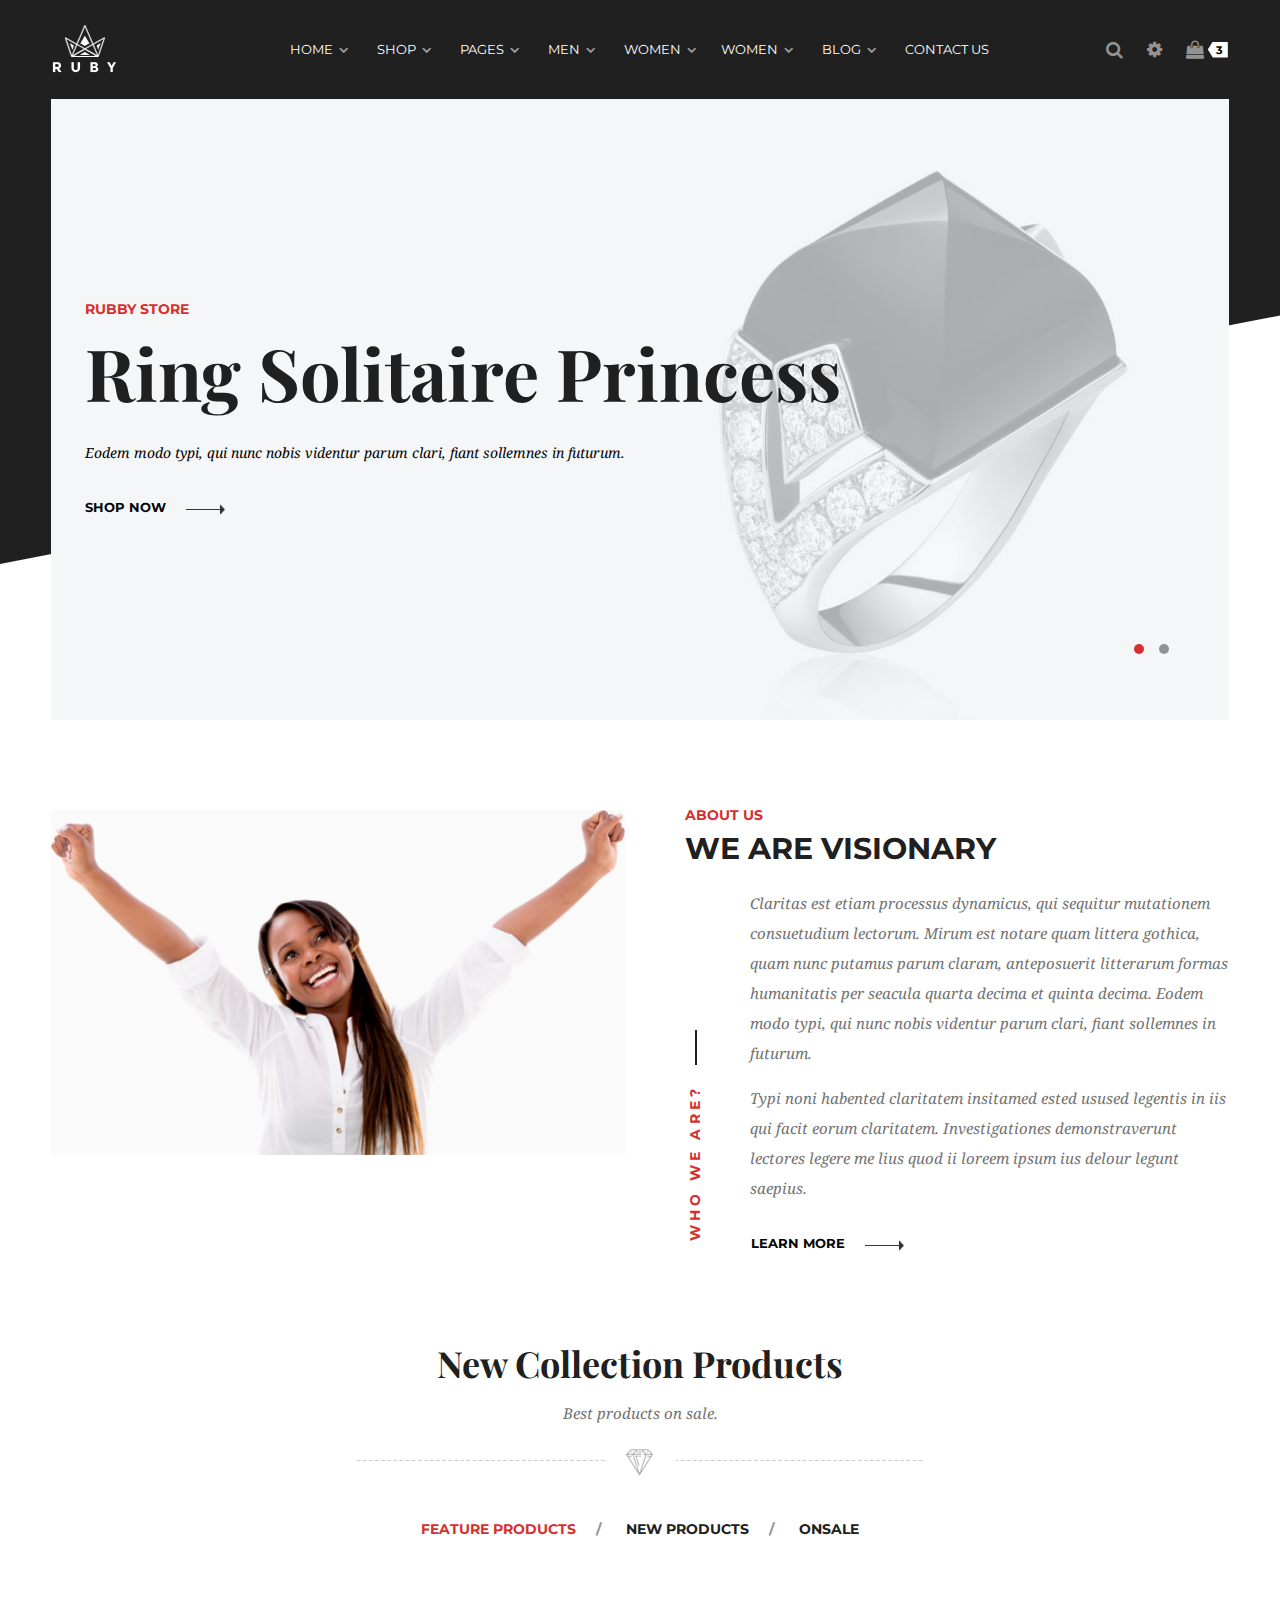
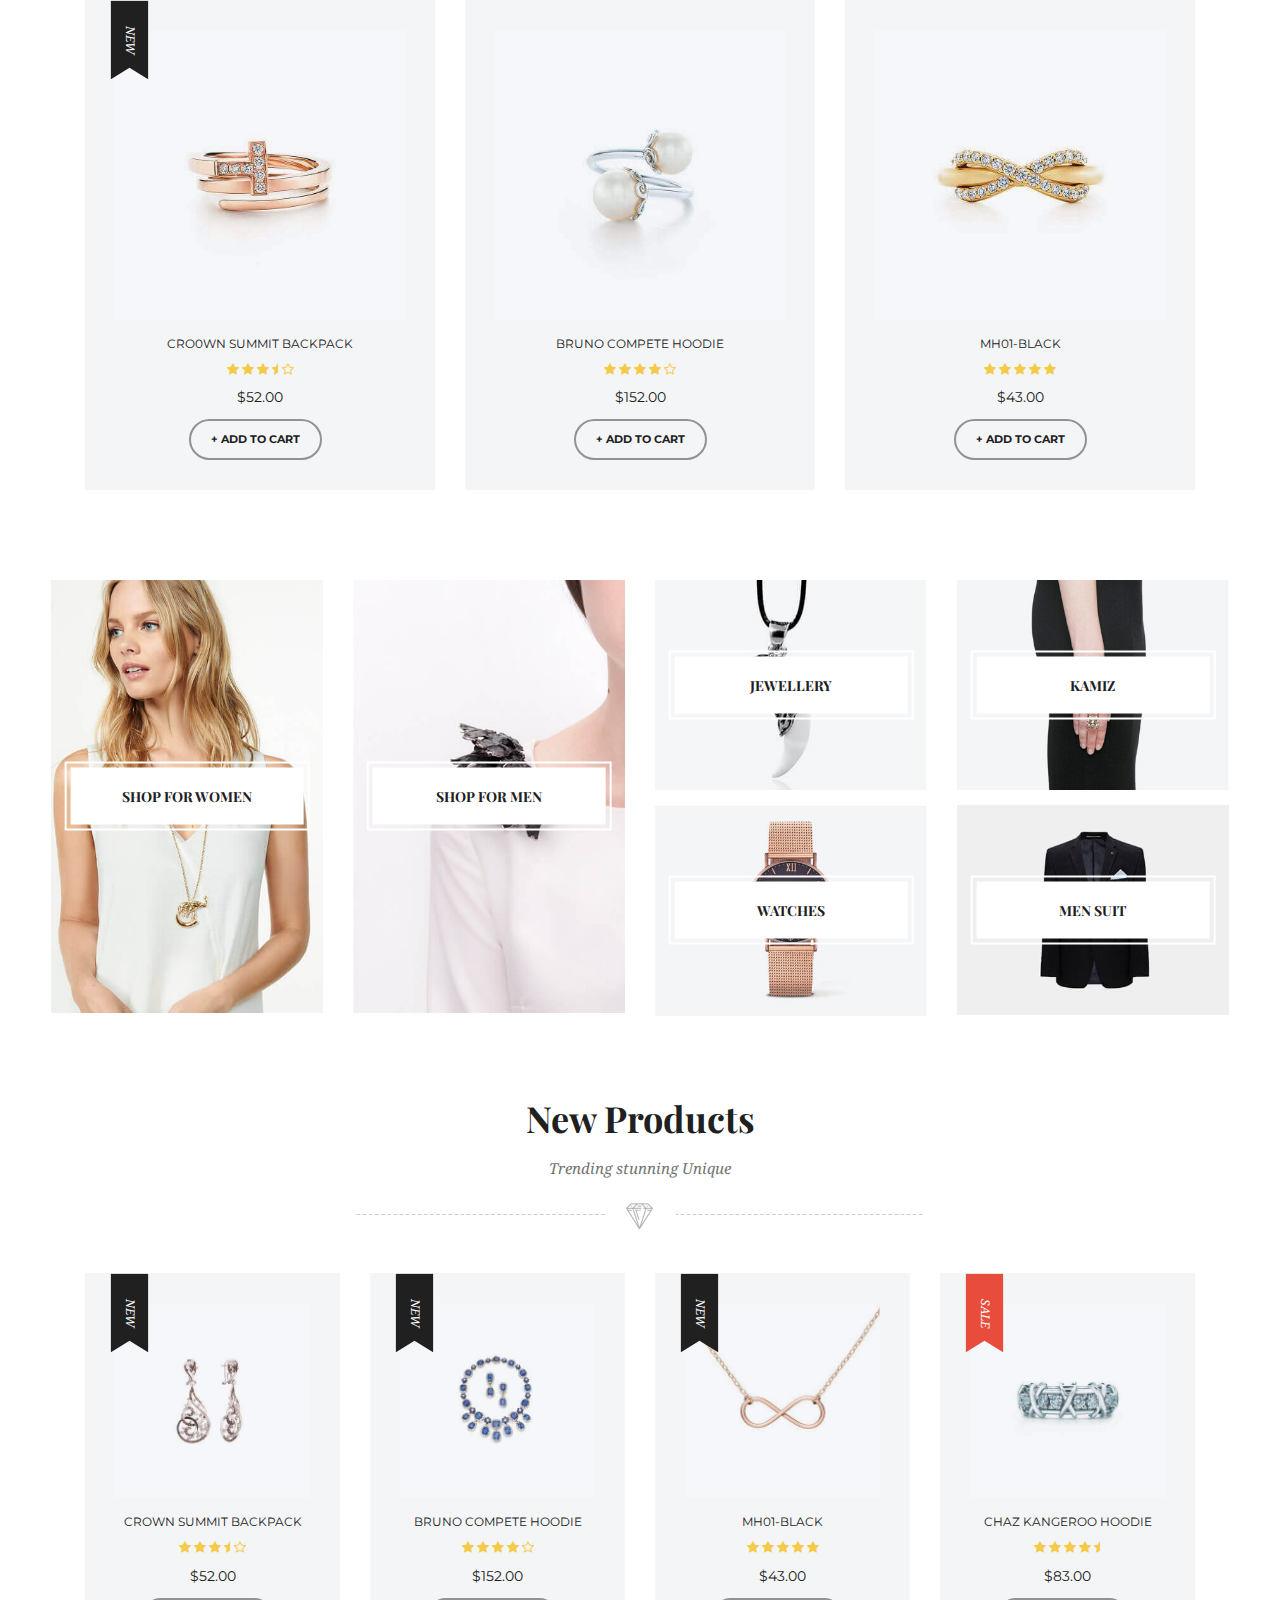
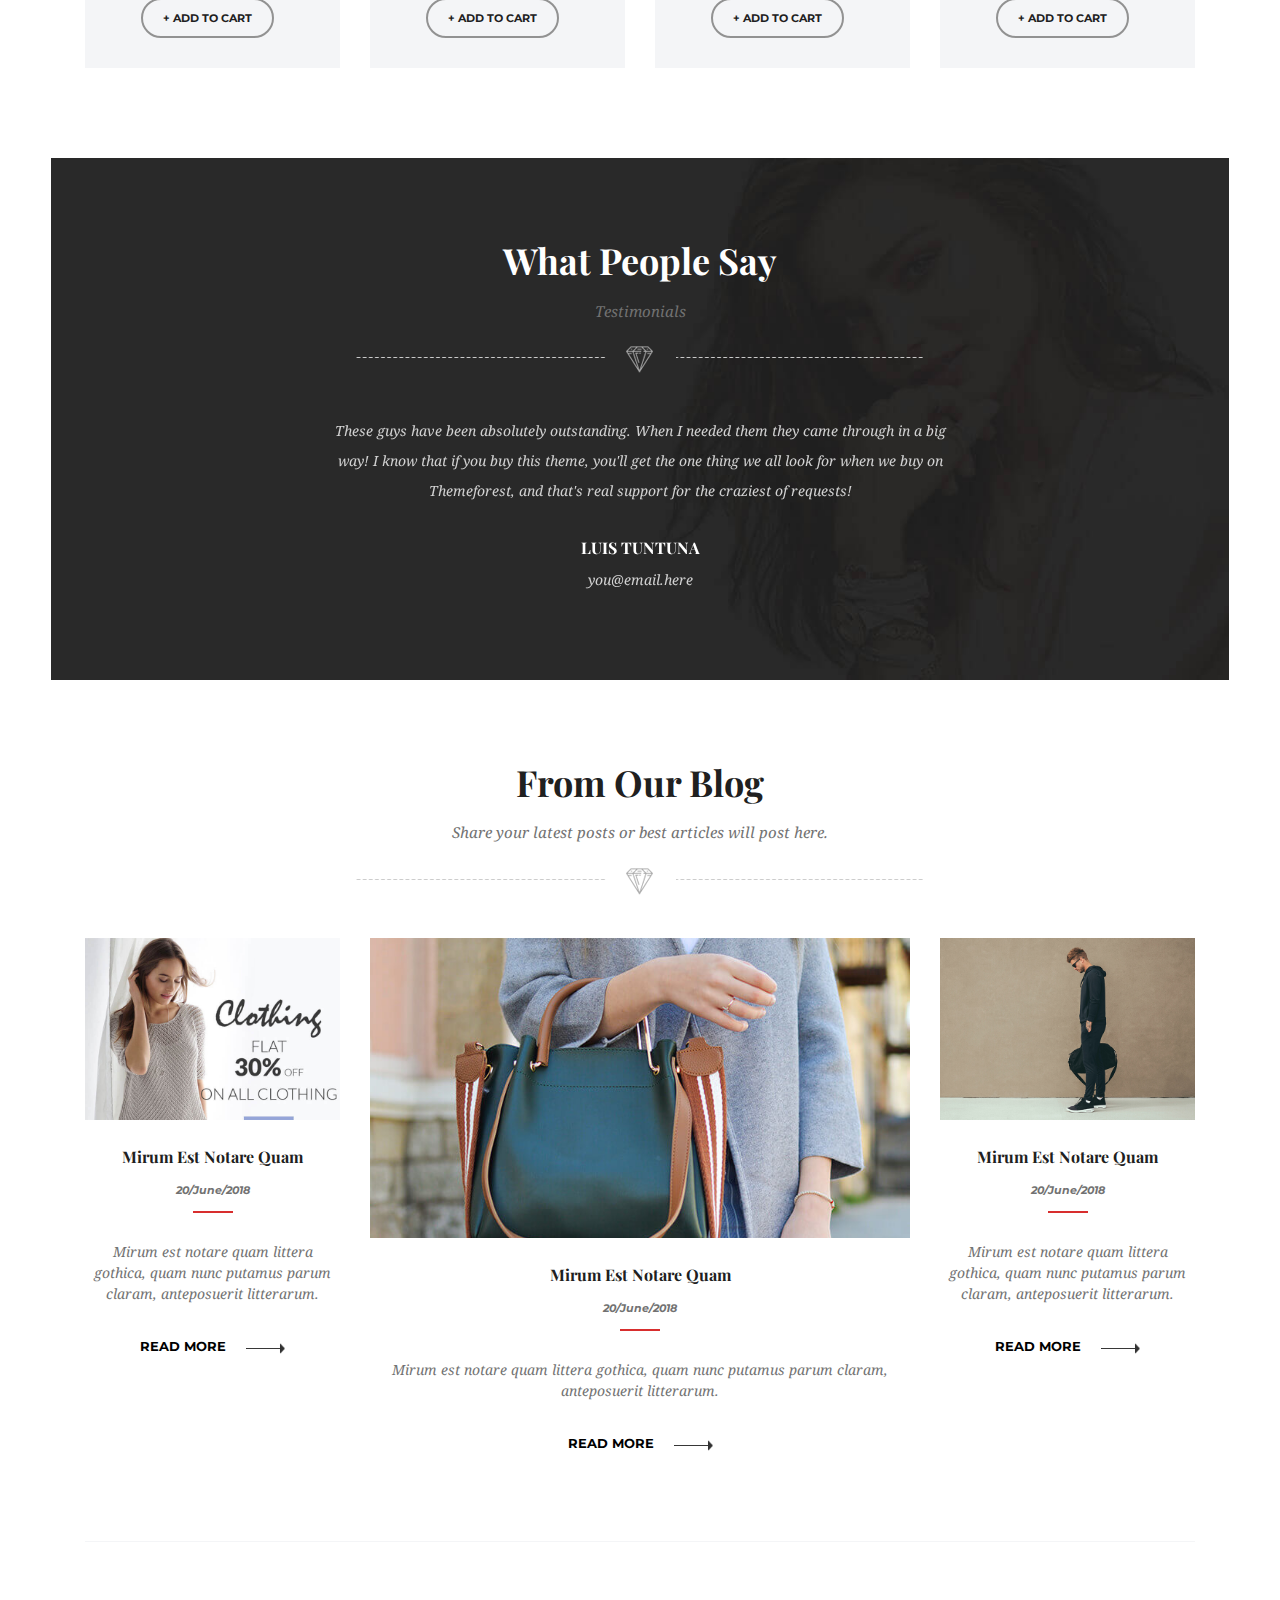
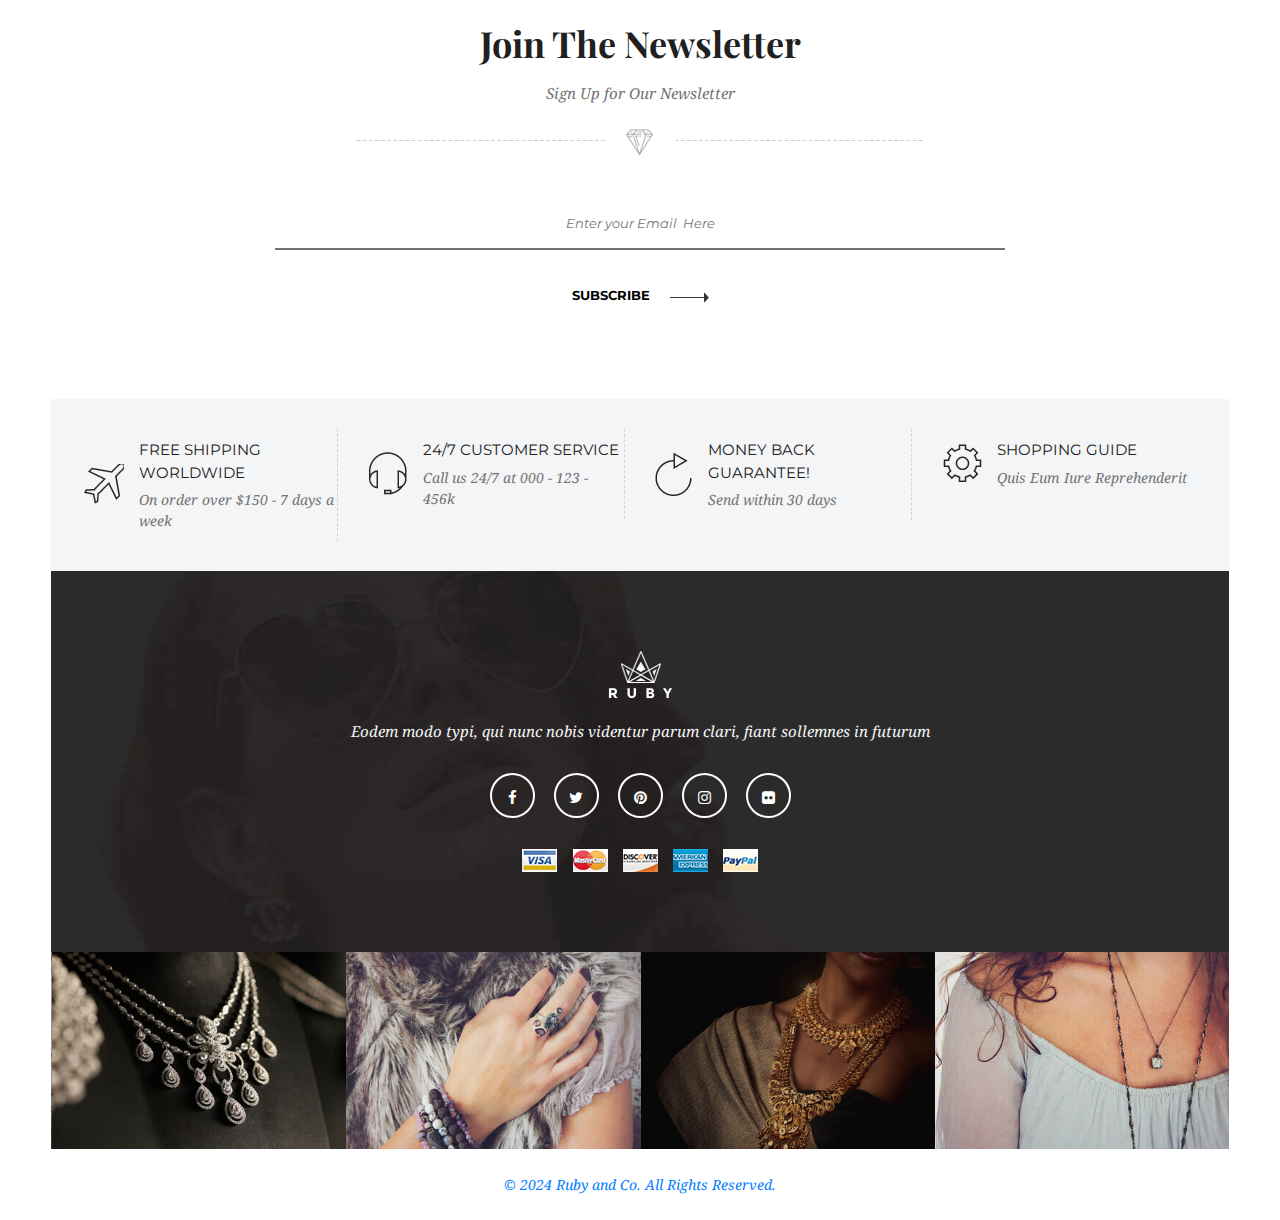
==== commit 6c91118a: "comments" ====
--- a/index.html
+++ b/index.html
@@ -57,17 +57,17 @@
                     <nav id="mainmenu">
                         <ul>
                             <li class="dropdown-show"><a href="index.html">Home</a>
-                                <!-- <ul class="dropdown-nav sub-dropdown">
+                                <ul class="dropdown-nav sub-dropdown">
                                     <li><a href="index.html">Home Layout 1</a></li>
                                     <li><a href="index2.html">Home Layout 2</a></li>
                                     <li><a href="index3.html">Home Layout 3</a></li>
                                     <li><a href="index4.html">Home Layout 4</a></li>
                                     <li><a href="index5.html">Home Layout 5</a></li>
                                     <li><a href="index6.html">Home Layout 6</a></li>
-                                </ul> -->
+                                </ul>
                             </li>
                             <li class="dropdown-show"><a href="">Shop</a>
-                                <!-- <ul class="mega-menu-wrap dropdown-nav">
+                                <ul class="mega-menu-wrap dropdown-nav">
                                     <li class="mega-menu-item"><a href="shop.html" class="mega-item-title">Shop
                                         Layout</a>
                                         <ul>
@@ -88,10 +88,10 @@
                                             <li><a href="single-product-external.html">Single Product External</a></li>
                                         </ul>
                                     </li>
-                                </ul> -->
+                                </ul>
                             </li>
                             <li class="dropdown-show"><a href="">Pages</a>
-                                <!-- <ul class="dropdown-nav">
+                                <ul class="dropdown-nav">
                                     <li><a href="cart.html">Shopping Cart</a></li>
                                     <li><a href="checkout.html">Checkout</a></li>
                                     <li><a href="compare.html">Compare</a></li>
@@ -99,10 +99,10 @@
                                     <li><a href="login-register.html">Login & Register</a></li>
                                     <li><a href="my-account.html">My Account</a></li>
                                     <li><a href="404.html">404 Error</a></li>
-                                </ul> -->
+                                </ul>
                             </li>
                             <li class="dropdown-show"><a href="">Men</a>
-                                <!-- <ul class="mega-menu-wrap dropdown-nav">
+                                <ul class="mega-menu-wrap dropdown-nav">
                                     <li class="mega-menu-item"><a href="shop-left-full-wide.html"
                                                                   class="mega-item-title">Shirt</a>
                                         <ul>
@@ -146,11 +146,11 @@
                                             <li><a href="shop.html">Hoodies</a></li>
                                         </ul>
                                     </li>
-                                </ul> -->
+                                </ul>
                             </li>
-                            <!-- <li class="dropdown-show"><a href="shop-left-full-wide.html">Women</a> -->
+                            <li class="dropdown-show"><a href="shop-left-full-wide.html">Women</a>
                             <li class="dropdown-show"><a href="">Women</a>
-                                <!-- <ul class="mega-menu-wrap dropdown-nav">
+                                <ul class="mega-menu-wrap dropdown-nav">
                                     <li class="mega-menu-item"><a href="shop-left-full-wide.html"
                                                                   class="mega-item-title">Kamiz</a>
                                         <ul>
@@ -183,15 +183,15 @@
                                             <li><a href="shop.html">Fashion Jackets</a></li>
                                         </ul>
                                     </li>
-                                </ul> -->
+                                </ul>
                             </li>
                             <li class="dropdown-show"><a href="">Blog</a>
-                                <!-- <ul class="dropdown-nav">
+                                <ul class="dropdown-nav">
                                     <li><a href="blog.html">Blog Right Sidebar</a></li>
                                     <li><a href="blog-left-sidebar.html">Blog Left Sidebar</a></li>
                                     <li><a href="blog-grid.html">Blog Grid Layout</a></li>
                                     <li><a href="single-blog.html">Blog Details</a></li>
-                                </ul> -->
+                                </ul>
                             </li>
                             <li><a href="contact.html">Contact Us</a></li>
                         </ul>
@@ -206,7 +206,7 @@
                     <ul>
                         <li><a href="#" class="modal-active"><i class="fa fa-search"></i></a></li>
                         <li class="settings"><a href="#"><i class="fa fa-cog"></i></a>
-                            <div class="site-settings d-block d-sm-flex">
+                            <div class="site-settings d-block d-sm-flex" style="background-color: #ffffff;">
                                 <dl class="currency">
                                     <dt>Currency</dt>
                                     <dd class="current"><a href="#">USD</a></dd>
@@ -334,7 +334,7 @@
                     <!-- Banner Single Carousel Start -->
                     <div class="single-carousel-wrap slide-item-2">
                         <div class="banner-caption text-center text-lg-left">
-                            <h4>New Collection 2017</h4>
+                            <h4>New Collection 2024</h4>
                             <h2>Beautiful Earrings</h2>
                             <p>Eodem modo typi, qui nunc nobis videntur parum clari, fiant sollemnes in futurum.</p>
                             <a href="#" class="btn-long-arrow">Shop Now</a>
--- a/assets/css/style.css
+++ b/assets/css/style.css
@@ -1,6 +1,6 @@
 /*------------------------------------------------------------------
 [Master Stylesheet]
-Project Name: DNX - Jewelry Store eCommerce
+Project Name: Ruby Jewellery
 Version: 1.0.0
 Author: HasTech
 Website: http://devitems.com
@@ -861,7 +861,7 @@
     }
     
     #header-area .site-settings {
-        background-color: #fff;
+        background-color: #e7e0e0;
         -webkit-box-shadow: 0 2px 3px rgba(0, 0, 0, 0.3);
         -moz-box-shadow: 0 2px 3px rgba(0, 0, 0, 0.3);
         box-shadow: 0 2px 3px rgba(0, 0, 0, 0.3);
